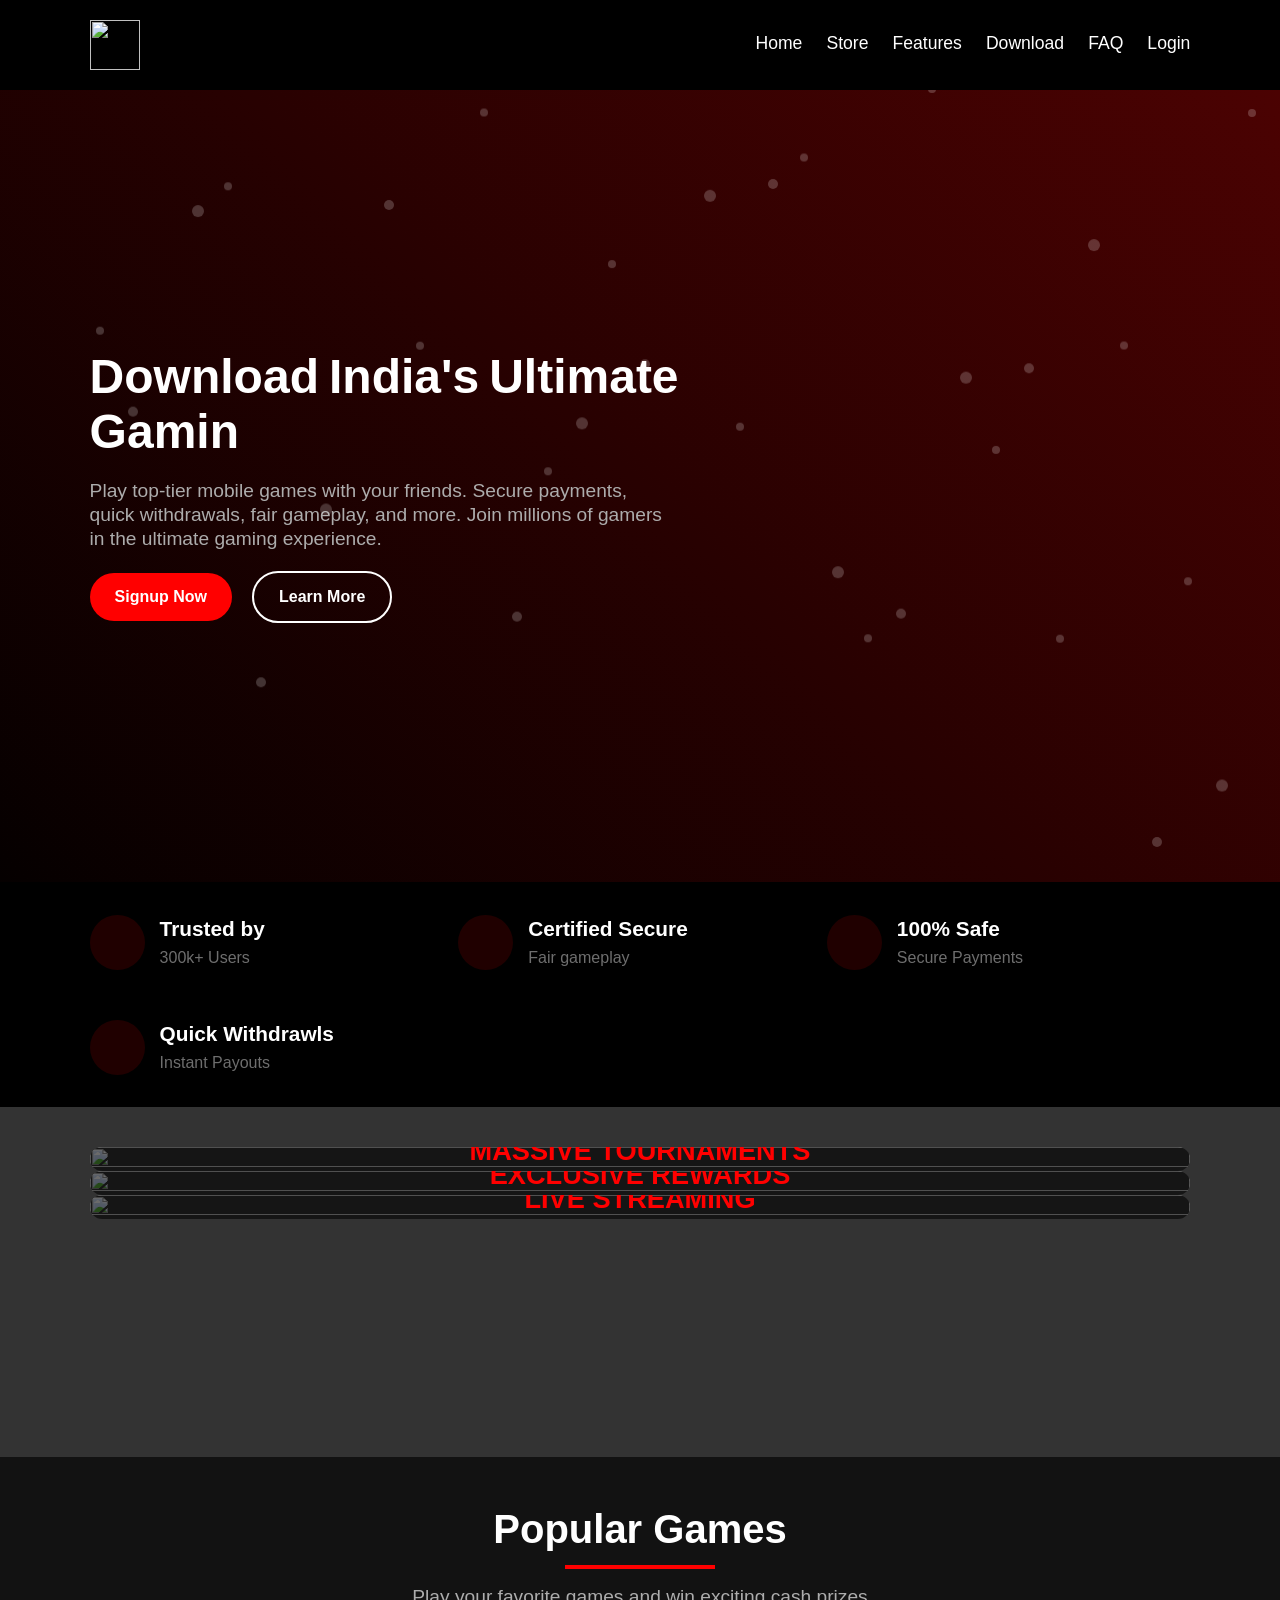
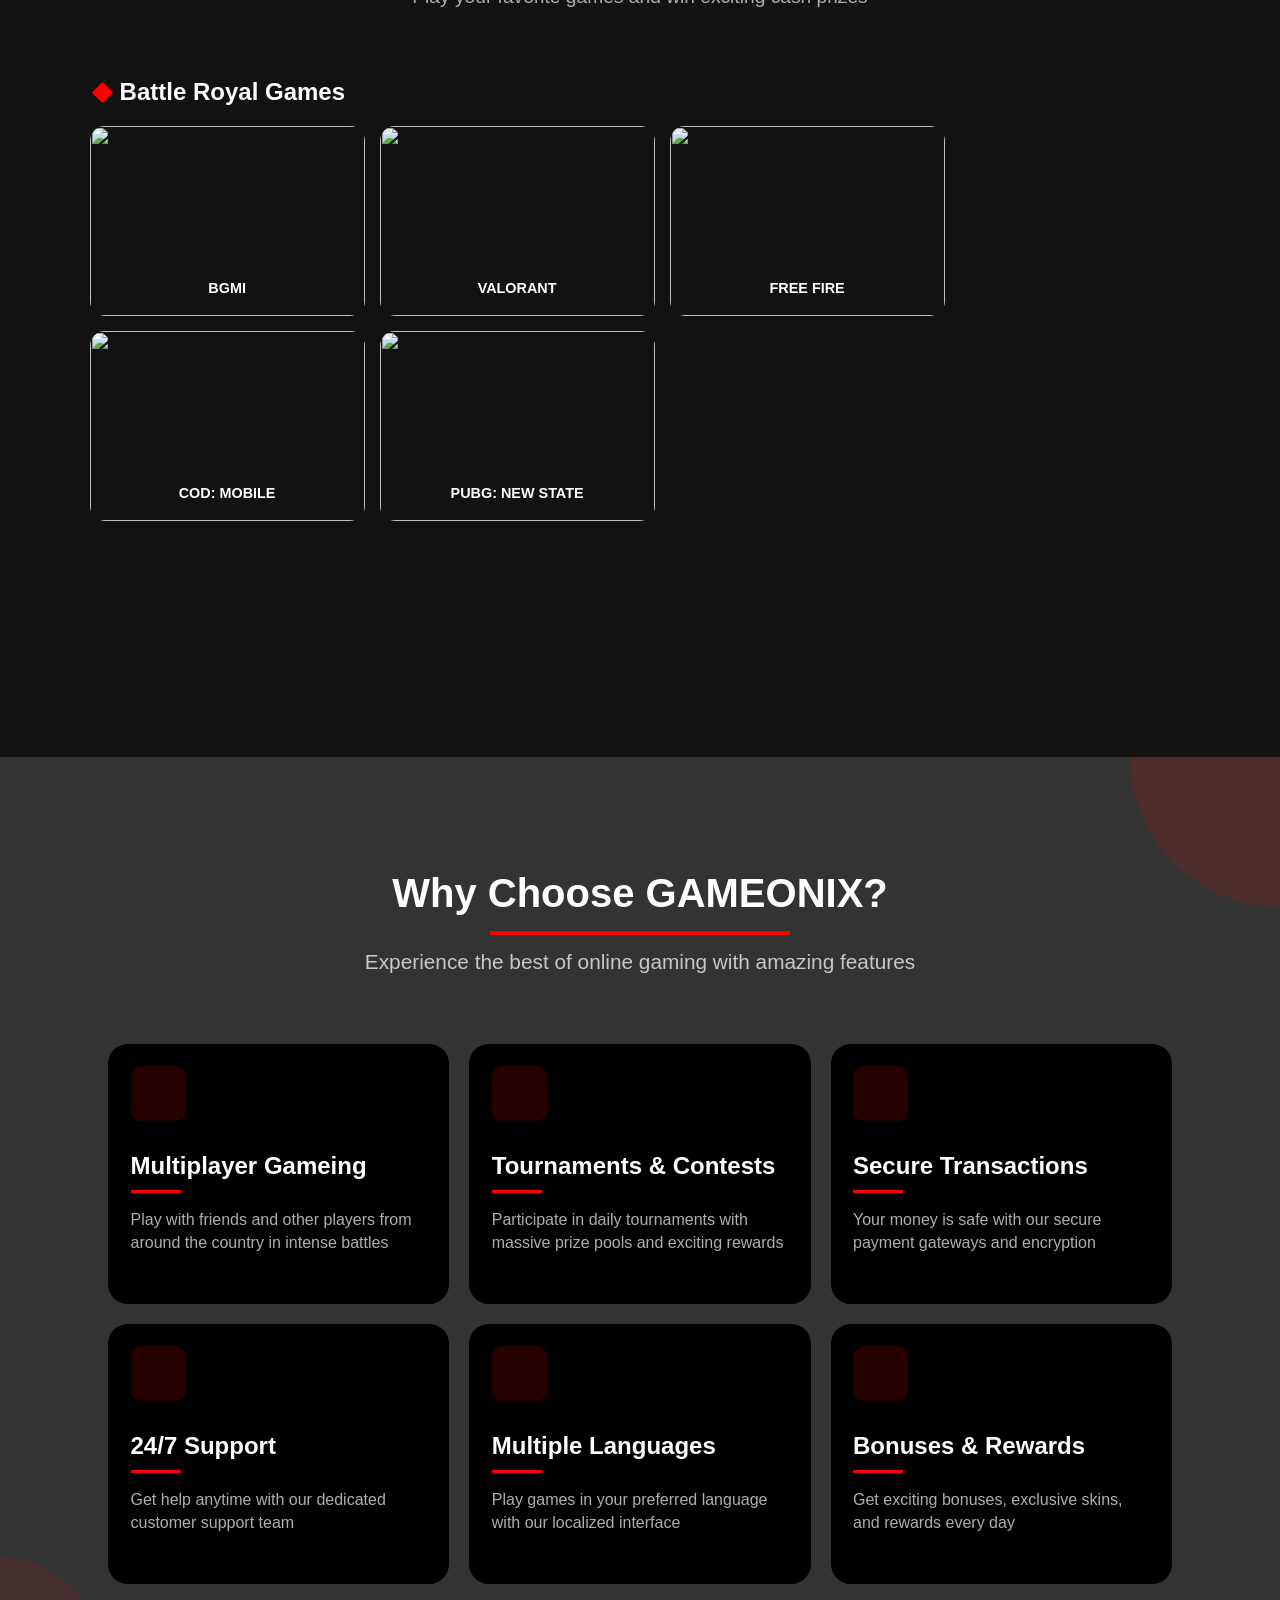
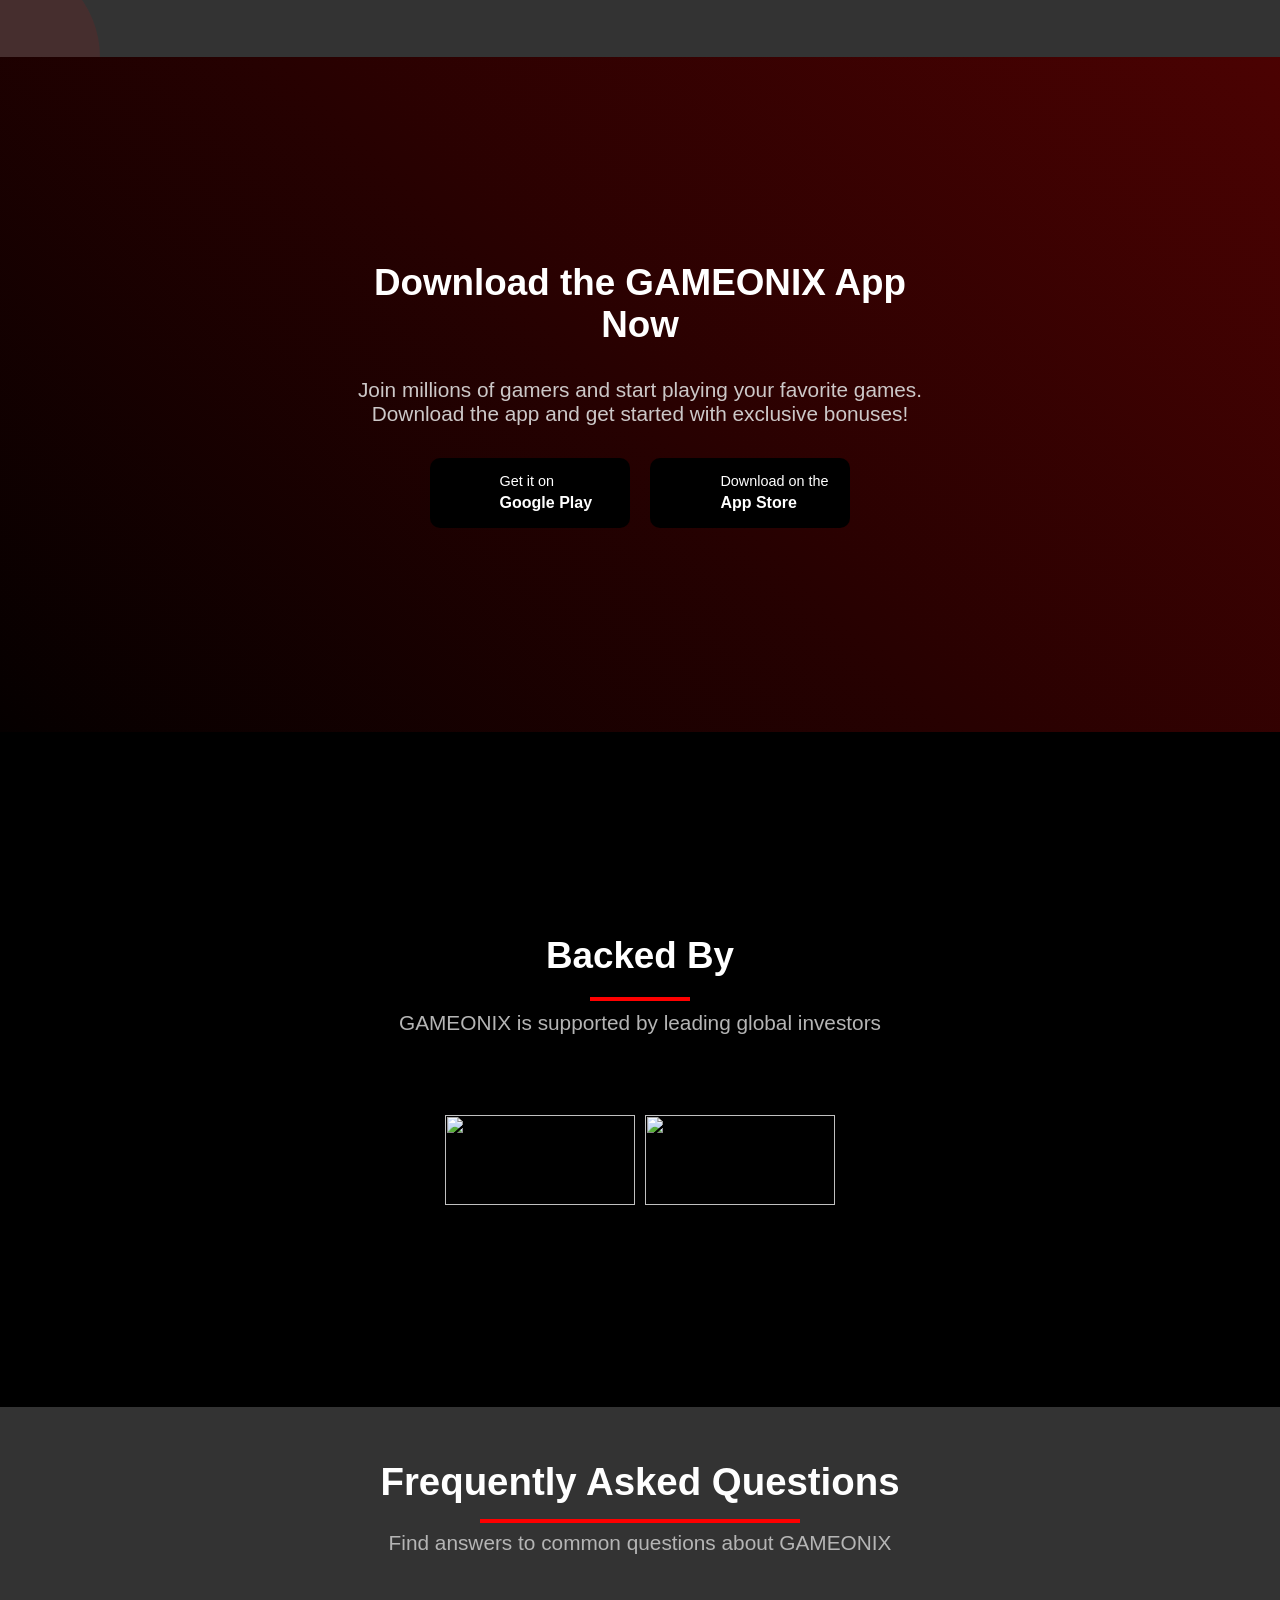
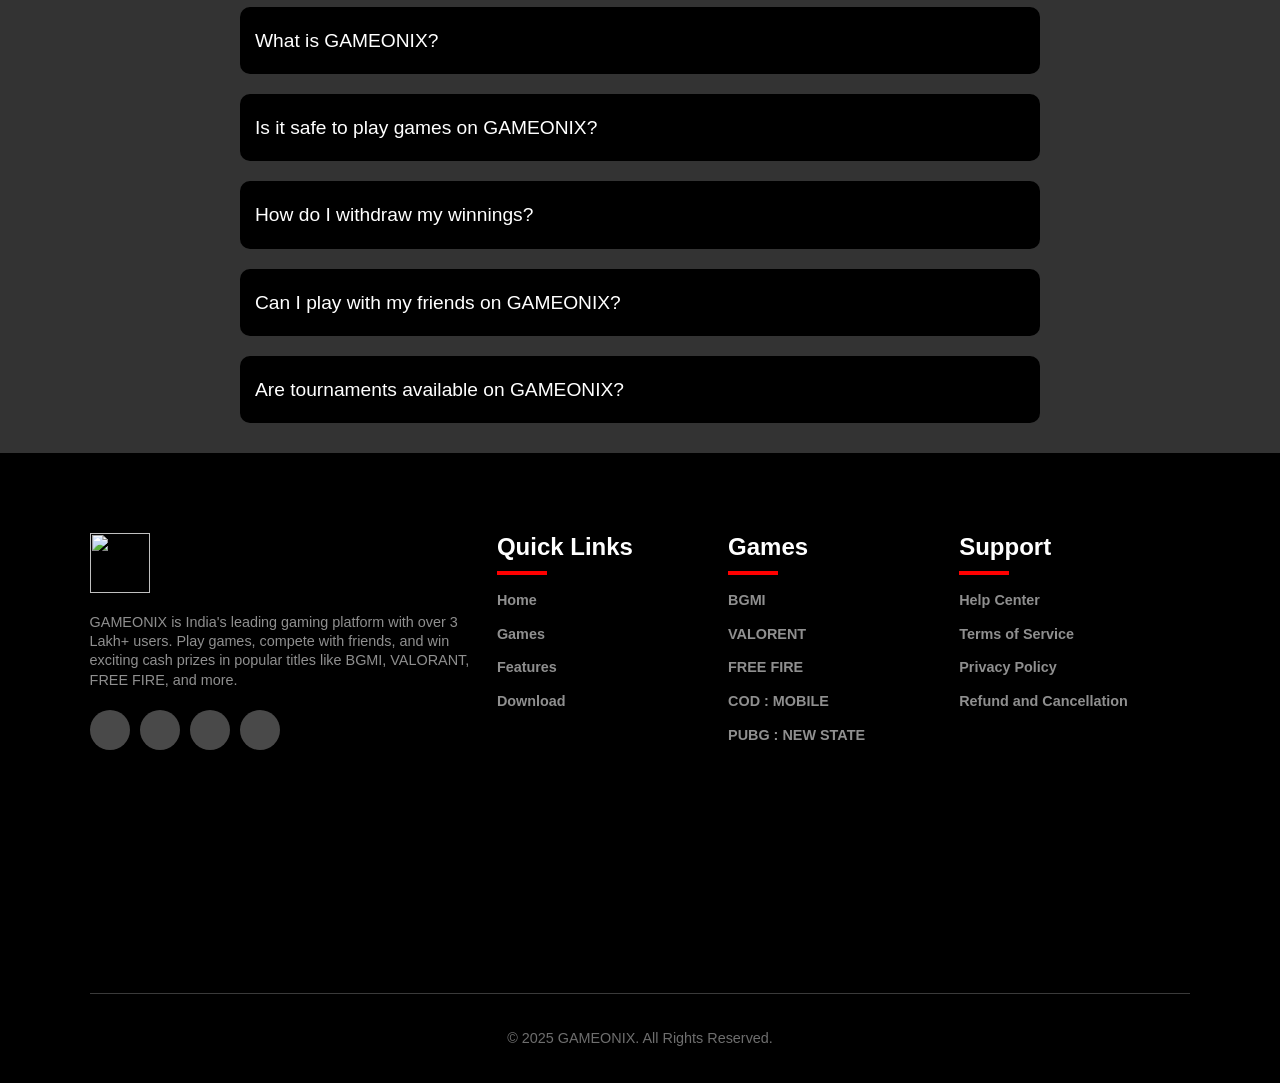
==== index.html @ d4a47dbe "responsive done" ====
<!DOCTYPE html>
<html lang="en">
<head>
    <meta charset="UTF-8">
    <meta name="viewport" content="width=device-width, initial-scale=1.0">
    <link rel="stylesheet" href="https://cdnjs.cloudflare.com/ajax/libs/remixicon/4.6.0/remixicon.css" integrity="sha512-kJlvECunwXftkPwyvHbclArO8wszgBGisiLeuDFwNM8ws+wKIw0sv1os3ClWZOcrEB2eRXULYUsm8OVRGJKwGA==" crossorigin="anonymous" referrerpolicy="no-referrer" />
    <link rel="stylesheet" href="https://cdn.jsdelivr.net/npm/swiper@12/swiper-bundle.min.css" />
    <link rel="stylesheet" href="style.css">
    <title>GAMEONIX</title>
</head>
<body>
    <main>
        <nav>
            <div id="logo">
                <img src="https://gameonix.in/web/gameonix/images/gameonix_favicon.png" alt="">
            </div>
            <div id="links">
                <div class="link_option">
                    <a href="#hero" class="link_name">Home</a>
                    <div class="link_underline"></div>
                </div>
                <div class="link_option">
                    <a href="" class="link_name">Store</a>
                    <div class="link_underline"></div>
                </div>
                <div class="link_option">
                    <a href="#why_choose_gameonix" class="link_name">Features</a>
                    <div class="link_underline"></div>
                </div>
                <div class="link_option">
                    <a href="#download_gameonix" class="link_name">Download</a>
                    <div class="link_underline"></div>
                </div>
                <div class="link_option">
                    <a href="#questions" class="link_name">FAQ</a>
                    <div class="link_underline"></div>
                </div>
                <div class="link_option">
                    <a href="" class="link_name">Login</a>
                    <div class="link_underline"></div>
                </div>
                <div class="nav_menu_icon">
                    <i class="ri-menu-line"></i>
                </div>
            </div>
        </nav>

        <div id="responsive_navbar">
            <a href="#hero">Home</a>
            <a href="">Store</a>
            <a href="#why_choose_gameonix">Feature</a>
            <a href="#download_gameonix">Download</a>
            <a href="#questions">FAQ</a>
            <a href="">Login</a>
        </div>

        <div id="hero">
            <div class="bubble_anmation_box">
                <div class="bubble1" style="left: 10%;"></div>
                <div class="bubble1" style="left: 20%;"></div>
                <div class="bubble1" style="left: 30%;"></div>
                <div class="bubble1" style="left: 40%;"></div>
                <div class="bubble1" style="left: 50%;"></div>
                <div class="bubble1" style="left: 60%;"></div>
                <div class="bubble1" style="left: 70%;"></div>
                <div class="bubble1" style="left: 80%;"></div>
                <div class="bubble1" style="left: 90%;"></div>

                <div class="bubble2" style="left: 5%;"></div>
                <div class="bubble2" style="left: 15%;"></div>
                <div class="bubble2" style="left: 25%;"></div>
                <div class="bubble2" style="left: 35%;"></div>
                <div class="bubble2" style="left: 45%;"></div>
                <div class="bubble2" style="left: 55%;"></div>
                <div class="bubble2" style="left: 65%;"></div>
                <div class="bubble2" style="left: 75%;"></div>
                <div class="bubble2" style="left: 85%;"></div>
                <div class="bubble2" style="left: 95%;"></div>

                <div class="bubble3" style="left: 2.5%;"></div>
                <div class="bubble3" style="left: 7.5%;"></div>
                <div class="bubble3" style="left: 12.5%;"></div>
                <div class="bubble3" style="left: 17.5%;"></div>
                <div class="bubble3" style="left: 22.5%;"></div>
                <div class="bubble3" style="left: 27.5%;"></div>
                <div class="bubble3" style="left: 32.5%;"></div>
                <div class="bubble3" style="left: 37.5%;"></div>
                <div class="bubble3" style="left: 42.5%;"></div>
                <div class="bubble3" style="left: 47.5%;"></div>
                <div class="bubble3" style="left: 52.5%;"></div>
                <div class="bubble3" style="left: 57.5%;"></div>
                <div class="bubble3" style="left: 62.5%;"></div>
                <div class="bubble3" style="left: 67.5%;"></div>
                <div class="bubble3" style="left: 72.5%;"></div>
                <div class="bubble3" style="left: 77.5%;"></div>
                <div class="bubble3" style="left: 82.5%;"></div>
                <div class="bubble3" style="left: 87.5%;"></div>
                <div class="bubble3" style="left: 92.5%;"></div>
                <div class="bubble3" style="left: 97.5%;"></div>
            </div>

            <div class="written_and_buttons">
                <div class="hero_text">
                    <div class="upper">
                        <h1 id="title">Download India's Ultimate Gaming Platform</h1>
                    </div>
                    <div class="lower">
                        <p>    
                            Play top-tier mobile games with your friends. Secure payments, quick withdrawals, fair gameplay, and more.
                            Join millions of gamers in the ultimate gaming experience.
                        </p>
                        <div class="hero_buttons">
                            <button>Signup Now</button>
                            <button>Learn More</button>
                        </div>
                    </div>
                </div>
                <div class="phone_animation">
                    <img src="https://gameonix.in/web/gameonix/images/mockup.png" alt="">
                </div>
            </div>
        </div>

        <div class="before_swipering_part">
            <div class="item_box">
                <div class="left">
                    <i class="ri-team-fill"></i>
                </div>
                <div class="right">
                    <h1>Trusted by</h1>
                    <h2>300k+ Users</h2>
                </div>
            </div>
            <div class="item_box">
                <div class="left">
                    <i class="ri-sun-fill"></i>
                </div>
                <div class="right">
                    <h1>Certified Secure</h1>
                    <h2>Fair gameplay</h2>
                </div>
            </div>
            <div class="item_box">
                <div class="left">
                    <i class="ri-shield-star-fill"></i>
                </div>
                <div class="right">
                    <h1>100% Safe</h1>
                    <h2>Secure Payments</h2>
                </div>
            </div>
            <div class="item_box">
                <div class="left">
                    <i class="ri-flashlight-fill"></i>
                </div>
                <div class="right">
                    <h1>Quick Withdrawls</h1>
                    <h2>Instant Payouts</h2>
                </div>
            </div>
        </div>

        <div class="swiper-container">
            <div class="swiper mySwiper">
                <div class="swiper-wrapper">
                    <div class="swiper-slide" id="slide1">
                        <img src="https://gameonix.in/assets/picture/bg1.jpeg" alt="">
                        <div class="texts">
                            <div class="heading">
                                <h1>MASSIVE TOURNAMENTS</h1>
                                <div class="animated-line"></div>
                            </div>
                            <p>Join our weekly tournaments with prize pools up to ₹1,00,000. Compete against the best players and prove your skills!</p>
                            <a href="#">Join Now</a>
                        </div>
                    </div>
                    <div class="swiper-slide" id="slide2">
                        <img src="https://gameonix.in/assets/picture/bg2.jpeg" alt="">
                        <div class="texts">
                            <div class="heading">
                                <h1>EXCLUSIVE REWARDS</h1>
                                <div class="animated-line"></div>
                            </div>
                            <p>Get exclusive in-game items, skins, and bonuses when you play through our platform. Sign up today for special offers!</p>
                            <a href="#">Get Rewards</a>
                        </div>
                    </div>
                    <div class="swiper-slide" id="slide3">
                        <img src="https://gameonix.in/assets/picture/bg3.jpeg" alt="">
                        <div class="texts">
                            <div class="heading">
                                <h1>LIVE STREAMING</h1>
                                <div class="animated-line"></div>
                            </div>
                            <p>Watch professional gamers live or stream your own gameplay to thousands of viewers. Build your gaming community now!</p>
                            <a href="#">Start Streaming</a>
                        </div>
                    </div>
                </div>
                <div class="swiper-pagination"></div>
            </div>
        </div>

        <div id="popular_games">
            <div class="popular_upper">
                <h1>Popular Games</h1>
                <div class="red_line"></div>
                <p>Play your favorite games and win exciting cash prizes</p>
            </div>
            <div class="popular_lower">
                <h2>Battle Royal Games</h2>
                <div class="games">
                    <div class="game_card">
                        <img class="game_card_img" src="https://gameonix.in/web/gameonix/images/bgmi.jpg" alt="">
                        <h4 class="game_card_title">BGMI</h4>
                        <div class="card_overlay">
                            <h4>Battlegrounds Mobile India</h4>
                            <i class="ri-play-circle-fill"></i>
                        </div>
                    </div>
                    <div class="game_card">
                        <img class="game_card_img" src="https://gameonix.in/web/gameonix/images/valo1.jpg" alt="">
                        <h4 class="game_card_title">VALORANT</h4>
                        <div class="card_overlay">
                            <h4>Tactical 5v5 Shooter</h4>
                            <i class="ri-play-circle-fill"></i>
                        </div>
                    </div>
                    <div class="game_card">
                        <img class="game_card_img" src="https://gameonix.in/web/gameonix/images/freefire.jpg" alt="">
                        <h4 class="game_card_title">FREE FIRE</h4>
                        <div class="card_overlay">
                            <h4>Ultimate Survival Shooter</h4>
                            <i class="ri-play-circle-fill"></i>
                        </div>
                    </div>
                    <div class="game_card">
                        <img class="game_card_img" src="https://gameonix.in/web/gameonix/images/cod1.jpg" alt="">
                        <h4 class="game_card_title">COD: MOBILE</h4>
                        <div class="card_overlay">
                            <h4>Call of Duty Mobile</h4>
                            <i class="ri-play-circle-fill"></i>
                        </div>
                    </div>
                    <div class="game_card">
                        <img class="game_card_img" src="https://gameonix.in/web/gameonix/images/newstarte.jpg" alt="">
                        <h4 class="game_card_title">PUBG: NEW STATE</h4>
                        <div class="card_overlay">
                            <h4>Next-Gen Battle Royale</h4>
                            <i class="ri-play-circle-fill"></i>
                        </div>
                    </div>
                    
                </div>
            </div>
        </div>

        <div id="why_choose_gameonix">
            <div id="whyChooseBall1"></div>
            <div id="whyChooseBall2"></div>
            <div class="why_choose_gameonix_upper">
                <h1>Why Choose GAMEONIX?</h1>
                <div class="red_line"></div>
                <p>Experience the best of online gaming with amazing features</p>
            </div>
            <div class="why_choose_gameonix_lower">

                <div class="why_choose_card">
                    <div class="logo_div"><i class="ri-group-3-fill"></i></div>
                    <div>
                        <h2>Multiplayer Gameing</h2>
                        <div class="whychoose_redline"></div>
                    </div>
                    <p>Play with friends and other players from around the country in intense battles</p>
                </div>
                
                <div class="why_choose_card">
                    <div class="logo_div"><i class="ri-trophy-fill"></i></div>
                    <div>
                        <h2>Tournaments & Contests</h2>
                        <div class="whychoose_redline"></div>
                    </div>
                    <p>Participate in daily tournaments with massive prize pools and exciting rewards</p>
                </div>

                <div class="why_choose_card">
                    <div class="logo_div"><i class="ri-lock-fill"></i></div>
                    <div>
                        <h2>Secure Transactions</h2>
                        <div class="whychoose_redline"></div>
                    </div>
                    <p>Your money is safe with our secure payment gateways and encryption</p>
                </div>

                <div class="why_choose_card">
                    <div class="logo_div"><i class="ri-customer-service-line"></i></i></div>
                    <div>
                        <h2>24/7 Support</h2>
                        <div class="whychoose_redline"></div>
                    </div>
                    <p>Get help anytime with our dedicated customer support team</p>
                </div>

                <div class="why_choose_card">
                    <div class="logo_div"><i class="ri-earth-line"></i></div>
                    <div>
                        <h2>Multiple Languages</h2>
                        <div class="whychoose_redline"></div>
                    </div>
                    <p>Play games in your preferred language with our localized interface</p>
                </div>

                <div class="why_choose_card">
                    <div class="logo_div"><i class="ri-gift-line"></i></div>
                    <div>
                        <h2>Bonuses & Rewards</h2>
                        <div class="whychoose_redline"></div>
                    </div>
                    <p>Get exciting bonuses, exclusive skins, and rewards every day</p>
                </div>

            </div>
        </div>

        <div id="download_gameonix">
            <h1>Download the GAMEONIX App Now</h1>
            <p class="download_gameonix_para">Join millions of gamers and start playing your favorite games. <br> Download the app and get started with exclusive bonuses!</p>
            <div class="lighted_button">
                <div class="playstore stores">
                    <div class="playstore_logo"><i class="ri-google-play-fill"></i></div>
                    <div class="content">
                        <p id="con1">Get it on</p>
                        <h4>Google Play</h4>
                    </div>
                </div>
                <div class="appstore stores">
                    <div class="appstore_logo"><i class="ri-apple-fill"></i></div>
                    <div class="content">
                        <p id="con2">Download on the</p>
                        <h4>App Store</h4>
                    </div>
                </div>
            </div>
        </div>

        <div id="backed_by">
            <h1>Backed By</h1>
            <div class="red_line"></div>
            <p>GAMEONIX is supported by leading global investors</p>
            <div class="add_box">
                <div class="addboxes">
                    <img src="https://gametosa.com/img/msforstartupw.png" alt="">
                </div>
                <div class="addboxes">
                    <img src="https://gametosa.com/img/gcforstartup.png" alt="">
                </div>
            </div>
        </div>

        <div id="questions">
            <div class="question_heading">
                <h1>Frequently Asked Questions</h1>
                <div class="red_line"></div>
                <p>Find answers to common questions about GAMEONIX</p>
            </div>
            <div class="many_questions">

                <div class="question_box">
                    <div class="ques">
                        <p id="actu_question">What is GAMEONIX?</p>
                        <i class="ri-arrow-up-s-line"></i>
                    </div>
                    <div class="ans">
                        <p>GAMEONIX is India's premier gaming platform offering popular games like BGMI, VALORANT, FREE FIRE, COD: MOBILE, and PUBG: NEW STATES. Users can play with friends or other players from around the country in multiple formats and languages.</p>
                    </div>
                </div>

                <div class="question_box">
                    <div class="ques">
                        <p id="actu_question">Is it safe to play games on GAMEONIX?</p>
                        <i class="ri-arrow-up-s-line"></i>
                    </div>
                    <div class="ans">
                        <p>Yes, GAMEONIX provides a secure gaming environment. It is certified for fair gameplay for all users. All payment transactions are secured with top-level encryption, and personal information is protected as per privacy policies.</p>
                    </div>
                </div>

                <div class="question_box">
                    <div class="ques">
                        <p id="actu_question">How do I withdraw my winnings?</p>
                        <i class="ri-arrow-up-s-line"></i>
                    </div>
                    <div class="ans">
                        <p>You can withdraw your winnings from the Wallet section in the app. GAMEONIX offers multiple withdrawal options including UPI, bank transfer, and mobile wallets. Withdrawals are processed quickly, and the money is transferred to your account within 24 hours.</p>
                    </div>
                </div>

                <div class="question_box">
                    <div class="ques">
                        <p id="actu_question">Can I play with my friends on GAMEONIX?</p>
                        <i class="ri-arrow-up-s-line"></i>
                    </div>
                    <div class="ans">
                        <p>Yes, GAMEONIX allows you to play with your friends. You can create private rooms in most games and invite your friends to join using the room code. This way, you can enjoy playing exclusive matches with your friends and family.</p>
                    </div>
                </div>

                <div class="question_box">
                    <div class="ques">
                        <p id="actu_question">Are tournaments available on GAMEONIX?</p>
                        <i class="ri-arrow-up-s-line"></i>
                    </div>
                    <div class="ans">
                        <p>Yes, GAMEONIX hosts regular tournaments with exciting prize pools. You can participate in daily, weekly, and monthly tournaments for all the popular games like BGMI, VALORANT, FREE FIRE, COD: MOBILE, and PUBG: NEW STATES.</p>
                    </div>
                </div>

            </div>
        </div>

        <div id="footer">
            <div class="footer_upper">
                <div class="footer_upper_left">
                    <div class="gameonix_logo"><img src="https://gameonix.in/web/gameonix/images/gameonix_favicon.png" alt=""></div>
                    <p>GAMEONIX is India's leading gaming platform with over 3 Lakh+ users. Play games, compete with friends, and win exciting cash prizes in popular titles like BGMI, VALORANT, FREE FIRE, and more.</p>
                    <div class="social_links">
                        <div class="social_link"><i class="ri-facebook-fill"></i></div>
                        <div class="social_link"><i class="ri-twitter-fill"></i></div>
                        <div class="social_link"><i class="ri-instagram-line"></i></div>
                        <div class="social_link"><i class="ri-youtube-fill"></i></div>
                    </div>
                </div>
                    <div class="footer_quicklinks footer_upper_right_links">
                        <h2>Quick Links</h2>
                        <div class="red_line"></div>
                        <a href="#hero">Home</a>
                        <a href="#popular_games">Games</a>
                        <a href="#why_choose_gameonix">Features</a>
                        <a href="#download_gameonix">Download</a>
                    </div>
                    <div class="footer_games footer_upper_right_links">
                        <h2>Games</h2>
                        <div class="red_line"></div>
                        <a href="">BGMI</a>
                        <a href="">VALORENT</a>
                        <a href="">FREE FIRE</a>
                        <a href="">COD : MOBILE</a>
                        <a href="">PUBG : NEW STATE</a>
                    </div>
                    <div class="footer_support footer_upper_right_links">
                        <h2>Support</h2>
                        <div class="red_line"></div>
                        <a href="">Help Center</a>
                        <a href="">Terms of Service</a>
                        <a href="">Privacy Policy</a>
                        <a href="">Refund and Cancellation</a>
                    </div>
            </div>
            <div class="footer_lower">
                <p>© 2025 GAMEONIX. All Rights Reserved.</p>
            </div>
        </div>

    </main>

    <script src="https://cdnjs.cloudflare.com/ajax/libs/gsap/3.13.0/gsap.min.js" integrity="sha512-NcZdtrT77bJr4STcmsGAESr06BYGE8woZdSdEgqnpyqac7sugNO+Tr4bGwGF3MsnEkGKhU2KL2xh6Ec+BqsaHA==" crossorigin="anonymous" referrerpolicy="no-referrer"></script>
    <script src="https://cdnjs.cloudflare.com/ajax/libs/gsap/3.13.0/ScrollTrigger.min.js" integrity="sha512-P2IDYZfqSwjcSjX0BKeNhwRUH8zRPGlgcWl5n6gBLzdi4Y5/0O4zaXrtO4K9TZK6Hn1BenYpKowuCavNandERg==" crossorigin="anonymous" referrerpolicy="no-referrer"></script>
    <script src="https://cdn.jsdelivr.net/npm/swiper@12/swiper-bundle.min.js"></script>
    <script src="script.js"></script>
</body>
</html>
---- style.css ----
*{
    margin: 0;
    padding: 0;
    box-sizing: border-box;
}
html, body, main{
    min-height: 100%;
    width: 100%;
    font-family: 'Poppins', sans-serif;
    scroll-behavior: smooth;
    /* background-color: #000; */
}

/* -----------------------------nav section------------------------------- */

nav{
    height: 10vh;
    width: 100%;
    background-color: #000;
    display: flex;
    justify-content: space-between;
    align-items: center;
    padding: 0 7vw;
    position: sticky;
    top: 0;
    left: 0;
    z-index: 100;
}

nav #logo{
    height: 50px;
    width: 50px;
    background-color: #000;
    display: flex;
    justify-content: center;
    align-items: center;
}
 #logo img{
    height: 100%;
    width: 100%;
    object-fit: cover;
 }

 nav #links{
    display: flex;
    justify-content: center;
    align-items: center;
    gap: 1.5rem;
 }

  .link_option{
    /* background-color: tomato; */
    display: flex;
    flex-direction: column;
    justify-content: center;
    align-items: center;
    cursor: pointer;
  }
  .link_option .link_underline{
    height: 3px;
    width: 0%;
    background-color: #ff0000;
    transition: all 0.3s ease-in-out;
  }

 .link_name{
    font-size: 1.1rem;
    color: #fff;
    font-weight: 500;
    text-decoration: none;
    transition: all 0.3s ease-in-out;
 }

 .link_option:hover .link_underline{
    width: 100%;
 }
 .link_option:hover .link_name{
    color: #ff0000;
 }

 .nav_menu_icon{
    width: 40px;
    height: 40px;
    /* background-color: red; */
    /* display: flex; */
    justify-content: center;
    align-items: center;
    display: none;
 }
 .nav_menu_icon i{
    color: #fff;
    font-size: 1.7rem;
    cursor: pointer;
 }
 #responsive_navbar{
    width: 250px;
    height: 100vh;
    background-color: #000;
    position: fixed;
    right: 0;
    z-index: 100;
    display: flex;
    flex-direction: column;
    padding: 1.8rem;
    gap: 1.5rem;
    transform: translateX(110%);
    transition: all ease 0.3s;
 }

 #responsive_navbar a{
    text-decoration: none;
    color: #fff;
    font-size: 1.1rem;
 }

 @media (max-width: 1070px){
    nav{
        padding: 0 2vw;
    }
 }
 @media (max-width: 767px){
    .link_option{
        display: none;
    }
    .nav_menu_icon{
        display: flex;
    }
 }

/* -----------------------------hero section------------------------------- */

#hero{
    width: 100%;
    min-height: 88vh;
    height: auto;
    background-image: linear-gradient(45deg, #050000, #4B0202);
    position: relative;
    overflow: hidden;
    scroll-margin-top: 12vh;
}

.bubble_anmation_box{
    position: absolute;
    top: 0;
    left: 0;
    width: 100%;
    height: 100%;
    background-color: transparent;
    z-index: 20;
    /* border: 2px solid yellow; */
}
.bubble1{
    position: absolute;
    height: 10px;
    width: 10px;
    background-color: #ffffff;
    border-radius: 50%;
    opacity: 0.2;
}
.bubble2{
    position: absolute;
    height: 12px;
    width: 12px;
    background-color: #ffffff;
    border-radius: 50%;
    opacity: 0.2;
}
.bubble3{
    position: absolute;
    height: 8px;
    width: 8px;
    background-color: #ffffff;
    border-radius: 50%;
    opacity: 0.2;
}

.written_and_buttons{
    position: absolute;
    top: 0;
    left: 0;
    width: 100%;
    height: 100%;
    z-index: 10;
    display: flex;
    justify-content: flex-start;
    align-items: center;
    /* border: 2px solid green; */
}

.phone_animation{
    width: 40%;
    height: 100%;
    background-color: transparent;
    /* border: 2px solid yellow; */
    display: flex;
    justify-content: center;
    align-items: center;
}
.phone_animation img{
    height: 500px;
    /* background-color: yellow; */
    border-radius: 20px;
    animation:  phone 2s ease-in-out 0s infinite alternate forwards;
}

@keyframes phone {
    0%{
        transform: translateY(0px);
    }
    100%{
        transform: translateY(-20px);
    }
}

.hero_text{
    height: 100%;
    width: 60%;
    /* border: 2px solid yellow; */
    display: flex;
    flex-direction: column;
    justify-content: center;
    align-items: flex-start;
    padding-left: 7vw;
}
.hero_text .upper{
    width: 95%;
    /* border: 2px solid white; */
    margin-bottom: 20px;
    color: #fff;
    font-size: 1.5rem;
}
.hero_text .lower{
    /* height: 20%; */
    width: 85%;
}
.lower p{
    /* padding: 15px; */
    font-size: 1.2rem;
    line-height: 1.5rem;
    font-weight: 500;
    color: #adacac;
}

.hero_buttons{
    display: flex;
    justify-content: flex-start;
    align-items: center;
    gap: 20px;
    margin-top: 20px;
}

.hero_buttons button:nth-child(1){
    padding: 15px 25px;
    font-size: 1rem;
    font-weight: 600;
    color: #fff;
    background-color: #ff0000;
    border: none;
    border-radius: 2rem;
    cursor: pointer;
}
.hero_buttons button:nth-child(2){
    padding: 15px 25px;
    font-size: 1rem;
    font-weight: 600;
    color: #fff;
    background-color: transparent;
    border: none;
    border-radius: 2rem;
    border: 2px solid #fff;
    cursor: pointer;
}

@media (max-width : 1070px){
    .hero_text{
        padding-left: 2vw;
        width: 70%;
    }
    .phone_animation{
        width: 30%;
    }
}
@media (max-width : 922px){
    #hero{
        height: auto;
        min-height: 150vh;
    }
    .written_and_buttons{
        flex-direction: column;
    }
    .hero_text{
        padding: 0 7vw;
        width: 100%;
        height: 80%;
        /* border: 2px solid red; */
    }
    .phone_animation{
        width: 30%;
    }
}
@media (max-width : 767px){
    .hero_text{
        height: auto;
        padding: 9vw 5vw;
        /* padding-top: 7vw; */
        /* border: 2px solid red; */
        justify-content: flex-start;
        align-items: center;
        text-align: center;
    }
    .hero_text .upper{
        font-size: 1.1rem;
    }
    .hero_text .lower p{
        font-size: 1rem;
    }
    .hero_buttons{
        justify-content: center;
    }
    .phone_animation{
        height: 50%;
    }
}
@media (max-width : 398px){
    .hero_buttons button:nth-child(1){
        padding: 13px 23px;
        font-size: 0.8rem;
    }
.hero_buttons button:nth-child(2){
        padding: 13px 23px;
        font-size: 0.8rem;
    }
}
@media (max-width : 323px){
    #hero{
        min-height: 170vh;
    }
}

/* ----------------------------------------before_swipering_part----------------------------------- */

.before_swipering_part{
    width: 100%;
    height: auto;
    min-height: 150px;
    background-color: #000000;
    display: flex;
    justify-content: flex-start;
    align-items: center;
    gap: 5px;
    padding: 10px 7vw;
    flex-wrap: wrap;
}

.before_swipering_part > .item_box{
    height: 100px;
    width: 280px;
    flex-grow: 1;
    /* background-color: aquamarine; */
    display: flex;
    justify-content: space-between;
    align-items: center;
    flex-shrink: 0;
    /* gap: 5px; */
}

.before_swipering_part > .item_box > .left{
    height: 55px;
    width: 55px;
    background-color: #200000;
    border-radius: 50%;
    display: flex;
    justify-content: center;
    align-items: center;
    transition: all 0.3s ease-in-out;
    animation: none 1s ease-in-out 0s infinite alternate forwards;

}

.before_swipering_part > .item_box > .left > i{
    font-size: 1.6rem;
    color: #dd0000;
    transition: all 0.3s ease-in-out;
}

.before_swipering_part > .item_box > .right{
    height: 100%;
    width: calc(100% - 60px);
    /* background-color: lightcoral; */
    display: flex;
    flex-direction: column;
    justify-content: center;
    align-items: flex-start;
    gap: 8px;
    padding: 0 10px;
}

.before_swipering_part > .item_box > .right > h1{
    font-size: 1.3rem;
    color: #fff;
}

.before_swipering_part > .item_box > .right > h2{
    font-size: 1rem;
    color: #6e6e6e;
    font-weight: 500;
}

.item_box:hover .left{
    background-color: #ff0000;
    animation-name: item;
}
.item_box:hover .left>i{
    color: #ffffff;
}

@keyframes item {
    0%{
        transform: translateY(0px);
    }
    100%{
        transform: translateY(-10px);
    }
}

@media (max-width: 1070px){
    .before_swipering_part{
        padding: 10px 2vw;
    }
}
@media (max-width: 590px){
    .before_swipering_part{
        flex-direction: column;
    }
}

/* -----------------------------------swiper--------------------------------------------------- */

.swiper-container{
    width: 100%;
    height: 350px;
    display: flex;
    justify-content: center;
    align-items: center;
    padding: 40px 7vw;
    background-color: #333333;
}

.swiper {
      width: 100%;
      height: 100%;
      position: relative;
      /* background-color: tomato; */
    }

    .swiper-slide{
      height: 88%;
      border-radius: 15px;
      overflow: hidden;
      position: relative;
    }

    .swiper-slide img{
        height: 100%;
        width: 100%;
        object-fit: cover;
    }

    .swiper-slide .texts{
        height: 100%;
        width: 100%;
        position: absolute;
        top: 0;
        left: 0;
        background-color: #00000094;
        display: flex;
        flex-direction: column;
        justify-content: center;
        align-items: center;
        gap: 25px;
        padding: 5rem 0;
    }

    .swiper-slide .texts .heading{
        display: flex;
        flex-direction: column;
        justify-content: center;
        align-items: flex-start;
        gap: 7px;
    }

    .swiper-slide .texts .heading h1{
        color: #ff0000;
        font-size: 1.7rem;
        text-align: center;
    }
    .swiper-slide .texts .heading .animated-line{
        width: 0%;
        height: 3px;
        background-color: #ff0000;
        transition: all 0.5s ease-in-out;
    }
    .swiper-slide .texts p{
        color: #fff;
        font-size: 1.1rem;
        text-align: center;
        /* border: 1px solid green; */
        width: 600px;
    }

    .swiper-slide .texts a{
        text-decoration: none;
        background-color: #ff0000;
        color: #fff;
        padding: 15px 27px;
        border-radius: 50px;
        font-weight: 600;
        font-size: 1.1rem;
        cursor: pointer;
        animation: none 0.8s ease-out 0s infinite alternate forwards;
    }
    @keyframes slide_button {
        0%{
            scale: 1;
            box-shadow: none;
        }
        100%{
            scale: 1.05;
            box-shadow: 0px 0px 25px #ff0000;
        }
    }
    .swiper-slide .texts a:hover{
        animation-name: slide_button;
    }

    .swiper-pagination{
        /* background-color: #fff; */
        padding : 10px 0;
        transform: translateY(20px);
    }
    .swiper-pagination-bullet{
        background-color: #acacac;
        padding: 6px;
    }
    .swiper-pagination-bullet-active{
        background-color: #ff0000;
        border: 1px solid #ff0000;
    }

    @media (max-width : 1070px){
        .swiper-container{
            padding: 40px 4vw;
        }
    }
    @media (max-width : 655px){
        .swiper-slide .texts p{
            width: auto;
        }
        .swiper-slide .texts{
            padding: 5rem 2rem;
        }
    }
    @media (max-width : 500px){
        .swiper-container{
            height: 500px;
        }
    }

/* -----------------------------------popular games section------------------------------------- */
#popular_games{
    width: 100%;
    height: auto;
    min-height: 100vh;
    background-color: #121212;
    /* border: 2px solid red; */
    padding: 0px 7vw;
    overflow-x: hidden;
    scroll-margin-top: 12vh;
}

#popular_games .popular_upper{
    width: 100%;
    height: auto;
    /* border: 2px solid red; */
    display: flex;
    flex-direction: column;
    justify-content: center;
    align-items: center;
    gap: 15px;
    padding: 50px 20px;
}

#popular_games .popular_upper h1{
    font-size: 2.5rem;
    color: #fff;
    /* margin: 20px 0; */
}
#popular_games .popular_upper .red_line{
    height: 4px;
    width: 150px;
    background-color: #ff0000;
    transform: translateY(-2px);
    /* margin: 10px 0 30px 0; */
}
#popular_games .popular_upper p{
    font-size: 1.2rem;
    color: #adadad;
    text-align: center;
    /* margin: 15px 0 30px 0; */
}

#popular_games .popular_lower{
    width: 100%;
    height: auto;
    min-height: 500px;
    /* border: 2px solid red; */
    /* display: flex;
    flex-direction: column;
    justify-content: center;
    align-items: flex-start;
    gap: 20px;
    flex-wrap: wrap; */
}

#popular_games .popular_lower h2{
    font-size: 1.5rem;
    color: #fff;
    margin: 20px 0;
}
#popular_games .popular_lower h2::before{
    content: '';
    height: 15px;
    width: 15px;
    background-color: #ff0000;
    display: inline-block;
    transform: rotate(45deg);
    margin: 5px 10px 0 5px;
}
#popular_games .popular_lower .games{
    width: 100%;
    /* height: auto; */
    /* min-height: 400px; */
    /* border: 2px solid yellow; */
    margin-bottom: 40px;
    display: flex;
    justify-content: flex-start;
    align-items: center;
    gap: 15px;
    flex-wrap: wrap;
}

.games .game_card{
    width: 275px;
    height: 190px;
    /* border: 1px solid aqua; */
    position: relative;
    overflow: hidden;
    border-radius: 15px;
    transition: all 0.5s ease-in-out;
    animation: none 0.5s ease-in-out 0s infinite alternate forwards;
}

@keyframes gameCard {
    0%{
        scale: 1;
    }
    100%{
        scale: 1.03;
    }
}

.game_card_img{
    height: 100%;
    width: 100%;
    object-fit: cover;
    transition: all 0.5s ease-in-out;
}

.game_card_title{
    position: absolute;
    bottom: 20px;
    left: 50%;
    transform: translateX(-50%);
    color: #fff;
    font-size: 0.9rem;
    transition: all 0.5s ease-in-out;
}

.game_card:hover{
    animation-name: gameCard;
    cursor: pointer;
    box-shadow: 0px 8px 55px #ff000062;

}
.games .game_card:hover .game_card_img{
    scale: 1.1;
}
.games .game_card:hover .game_card_title{
    opacity: 0;
}

.card_overlay{
    position: absolute;
    top: 0;
    left: 0;
    height: 100%;
    width: 100%;
    background-color: #da0000cb;
    display: flex;
    flex-direction: column;
    justify-content: center;
    align-items: center;
    gap: 10px;
    opacity: 1;
    /* transition: all 0.5s ease-in-out; */
    transform: translateY(100%);
    z-index: 5;
}

.card_overlay h4{
    color: #fff;
    font-size: 1.1rem;
    text-align: center;
}

.card_overlay i{
    color: #fff;
    font-size: 2.2rem;  
    scale: 0;
}

@media(max-width : 1070px){
    #popular_games{
        padding: 0 2vw
    }
    #popular_games .popular_lower .games{
        padding: 0 2vw;
    }
    .games .game_card{
        width: 32%;
    }
}
@media(max-width : 840px){
    .games .game_card{
        width: 48%;
    }
}
@media(max-width : 767px){
    #popular_games .popular_upper h1{
        font-size: 2.2rem;
    }
    #popular_games .popular_upper .red_line{
        transform: translateY(0px);
    }
}
@media(max-width : 577px){
    #popular_games .popular_upper h1{
        font-size: 1.9rem;
    }
    #popular_games .popular_upper .red_line{
        transform: translateY(0px);
    }
    .games .game_card{
        width: 100%;
        height: 210px;
    }
}

/* --------------------------------------------------why choose gameonix---------------------------------------------------- */

#why_choose_gameonix{
    width: 100%;
    min-height: 100vh;
    background-color: #333333;
    padding: 5vw 7vw;
    position: relative;
    overflow: hidden;
    scroll-margin-top: 12vh;
}

#whyChooseBall1{
    height: 300px;
    width: 300px;
    position: absolute;
    right: -150px;
    top: -150px;
    background-color: rgba(255, 0, 0, 0.137);
    border-radius: 50%;
}
#whyChooseBall2{
    height: 200px;
    width: 200px;
    position: absolute;
    left: -100px;
    bottom: -100px;
    background-color: rgba(255, 0, 0, 0.096);
    border-radius: 50%;
}

#why_choose_gameonix .why_choose_gameonix_upper{
    /* border: 2px solid red; */
    display: flex;
    justify-content: center;
    align-items: center;
    flex-direction: column;
    text-align: center;
    gap: 15px;
    padding: 50px 2vw;
    margin-bottom: 20px;
}

#why_choose_gameonix .why_choose_gameonix_upper h1{
    color: #fff;
    font-size: 2.5rem;
}

#why_choose_gameonix .why_choose_gameonix_upper .red_line{
    width: 300px;
    height: 4px;
    background-color: red;
}

#why_choose_gameonix .why_choose_gameonix_upper p{
    color: #C7C7C7;
    font-size: 1.3rem;
}

#why_choose_gameonix .why_choose_gameonix_lower{
    display: flex;
    justify-content: center;
    align-items: center;
    flex-wrap: wrap;
    gap: 20px;
    /* border: 2px solid red; */
}

#why_choose_gameonix .why_choose_gameonix_lower .why_choose_card{
    background-color: #000;
    width: 31%;
    height: auto;
    min-height: 260px;
    border-radius: 20px;
    padding: 1.4rem;
    display: flex;
    flex-direction: column;
    justify-content: flex-start;
    align-items: flex-start;
    gap: 15px;
    transition: all ease 0.5s;
    /* border: 2px solid red; */
}

#why_choose_gameonix .why_choose_gameonix_lower .why_choose_card .logo_div{
    background-color: #270000;
    height: 55px;
    width: 55px;
    display: flex;
    justify-content: center;
    align-items: center;
    border-radius: 10px;
    margin-bottom: 1rem;
    transition: all ease 0.5s;
}
#why_choose_gameonix .why_choose_gameonix_lower .why_choose_card .logo_div i{
    font-size: 1.8rem;
    color: red;
    transition: all ease 0.5s;
}
#why_choose_gameonix .why_choose_gameonix_lower .why_choose_card h2{
    color: #fff;
}
#why_choose_gameonix .why_choose_gameonix_lower .why_choose_card .whychoose_redline{
    margin-top: 10px;
    width: 50px;
    height: 3px;
    background-color: red;
    transition: all ease-out 0.4s;

}
#why_choose_gameonix .why_choose_gameonix_lower .why_choose_card p{
    color: #AEAEAE;
    line-height: 23px;
    font-size: 1rem;
}

.why_choose_card:hover{
    box-shadow: 0 10px 20px rgba(255, 0, 0, 0.473);
    cursor: pointer;
    transform: translateY(-5px);
} 

@media (max-width : 1070px){
    #why_choose_gameonix{
        padding: 5vw 4vw;
    }
}

@media (max-width : 1000px){
    #why_choose_gameonix .why_choose_gameonix_lower .why_choose_card{
        width: 48%;
        height: auto;
        min-height: 235px;
        padding: 1.3rem;
    }
}

@media (max-width : 767px){
    #why_choose_gameonix .why_choose_gameonix_upper h1{
        font-size: 2.2rem;
    }

    #why_choose_gameonix .why_choose_gameonix_upper .red_line{
        width: 200px;
    }

    #why_choose_gameonix .why_choose_gameonix_lower .why_choose_card{
        width: 100%;
        height: auto;
        min-height: 200px;
        padding: 1rem;
    }
}

@media (max-width : 577px){
    #why_choose_gameonix .why_choose_gameonix_upper h1{
        font-size: 2rem;
    }

    #why_choose_gameonix .why_choose_gameonix_upper .red_line{
        width: 150px;
    }
    #why_choose_gameonix .why_choose_gameonix_upper p{
        font-size: 1.1rem;
    }
}

/* --------------------------------------------------download_gameonix------------------------------------------------- */

#download_gameonix{
    width: 100%;
    height: auto;
    min-height: 75vh;
    background-image: linear-gradient(45deg, #050000, #4B0202);
    display: flex;
    flex-direction: column;
    justify-content: center;
    align-items: center;
    gap: 2rem;
    overflow: hidden;
    padding: 3rem 4vw;
    scroll-margin-top: 12vh;
}

#download_gameonix h1{
    color: #fff;
    font-size: 2.3rem;
    text-align: center;
    /* border: 1px solid yellow; */
    width: 600px;
}
#download_gameonix p{
    color: #CCC8C8;
    font-size: 1.3rem;
    text-align: center;
}
.lighted_button {
    display: flex;
    justify-content: center;
    align-items: center;
    gap: 1.3rem;
}
.lighted_button .playstore, .lighted_button .appstore{
    width: 200px;
    height: 70px;
    border-radius: 10px;
    background-color: #000;
    display: flex;
    justify-content: center;
    align-items: center;
    overflow: hidden;
    cursor: pointer;
    transition: all ease 0.5s;
}
.lighted_button .playstore:hover{
    background-color: red;
    transform: translateY(-10px);
    box-shadow: 0 5px 20px rgba(255, 0, 0, 0.493);
}
.lighted_button .appstore:hover{
    background-color: red;
    transform: translateY(-10px);
    box-shadow: 0 5px 20px rgba(255, 0, 0, 0.493);
}

.lighted_button .playstore .playstore_logo, .lighted_button .appstore .appstore_logo{
    width: 35%;
    height: 100%;
    /* background-color: brown; */
    display: flex;
    justify-content: center;
    align-items: center;
}
.lighted_button .playstore .playstore_logo i, .lighted_button .appstore .appstore_logo i{
    color: #fff;
    font-size: 2rem;
}

.lighted_button .playstore .content, .lighted_button .appstore .content{
    width: 65%;
    height: 100%;
    /* background-color: #000; */
    display: flex;
    flex-direction: column;
    justify-content: center;
    align-items: flex-start;
    gap: 5px;
    /* padding-left: 5px; */
}
.lighted_button .playstore .content #con1, .lighted_button .appstore .content #con2{
    color: #ffffff;
    font-size: 0.9rem;
    display: inline-block;
}
.lighted_button .playstore .content h4, .lighted_button .appstore .content h4{
    color: #fff;
    font-size: 1rem;
    font-weight: 600;
}

@media (max-width : 767px){
    #download_gameonix h1{
        font-size: 2.1rem;
        width: auto;
    }
    #download_gameonix p{
        font-size: 1.1rem;
    }
    .lighted_button{
        flex-direction: column;
    }
}
@media (max-width : 577px){
    #download_gameonix h1{
        font-size: 1.9rem;
    }
    #download_gameonix p{
        font-size: 1rem;
    }
}

/* ---------------------------------------------backed by---------------------------------------------------------- */

#backed_by{
    width: 100%;
    height: auto;
    min-height: 75vh;
    background-color: #000;
    display: flex;
    flex-direction: column;
    justify-content: center;
    align-items: center;
    overflow: hidden;
    padding: 3rem 4vw;
}

#backed_by h1{
    color: #fff;
    font-size: 2.3rem;
    margin-bottom: 20px;
}
#backed_by .red_line{
    width: 100px;
    height: 4px;
    background-color: red;
    margin-bottom: 10px;
}
#backed_by p{
    color: #B5B5B5;
    font-size: 1.3rem;
    text-align: center;
}
#backed_by .add_box{
    display: flex;
    justify-content: center;
    align-items: center;
    gap: 10px;
    margin-top: 80px;
}
#backed_by .add_box .addboxes{
    width: 190px;
    height: 90px;
    background-color: #000;
}
#backed_by .add_box .addboxes img{
    width: 100%;
    height: 100%;
    background-repeat: no-repeat;
    background-size: 100% 100%;
}

@media (max-width : 767px){
    #backed_by h1{
        font-size: 2.1rem;
    }
    #backed_by p{
        font-size: 1.1rem;
    }
    #backed_by .add_box{
        flex-direction: column;
    }
}
@media (max-width : 577px){
    #backed_by h1{
        font-size: 1.9rem;
    }
    #backed_by p{
        font-size: 1rem;
    }
}

/* ------------------------------------------------------------questions-------------------------------------------------------- */

#questions{
    width: 100%;
    /* min-height: 130vh; */
    /* height: 130vh; */
    background-color: rgb(51, 51, 51);
    padding: 0px 3vw;
    overflow: hidden;
}

#questions .question_heading{
    /* border: 2px solid red; */
    width: 100%;
    height: 200px;
    display: flex;
    justify-content: center;
    align-items: center;
    flex-direction: column;
}
#questions .question_heading h1{
    color: #fff;
    font-size: 2.4rem;
    margin-bottom: 15px;
    text-align: center;
}
#questions .question_heading .red_line{
    width: 20rem;
    height: 4px;
    background-color: red;
    margin-bottom: 8px;
}
#questions .question_heading p{
    color: #B5B5B5;
    font-size: 1.3rem;
    text-align: center;
}

#questions .many_questions{
    width: 100%;
    /* height: 70%; */
    /* border: 2px solid red; */
    margin: 0 auto;
    display: flex;
    flex-direction: column;
    justify-content: center;
    align-items: center;
    gap: 20px;
    margin-bottom: 30px;
}
#questions .many_questions .question_box{
    max-width: 800px;
    /* height: 160px; */
    background-color: #000;
    border-radius: 10px;
    overflow: hidden;
    transition: all ease 0.5s;
}

#questions .many_questions .question_box:hover{
    box-shadow: 0 5px 20px rgba(255, 0, 0, 0.301);
}

#questions .many_questions .question_box:hover #actu_question{
    color: red;
    transform: translateX(5px);
}

#questions .many_questions .question_box .ques{
    width: 100%;
    /* height: 70px; */
    /* background-color: #722a2a; */
    display: flex;
    justify-content: space-between;
    align-items: center;
    gap: 15px;
    padding: 20px 15px;
}
#questions .many_questions .question_box .ques p{
    color: #fff;
    font-size: 1.2rem;
    line-height: 1.7rem;
    transition: all ease 0.5s;
}
#questions .many_questions .question_box .ques i{
    font-size: 2rem;
    color: #fff;
    rotate: 180deg;
    transition: all ease 0.5s;
}

#questions .many_questions .question_box .ans{
    width: 100%;
    height: 0;
    /* background-color: #270000; */
    padding: 0 15px;
    overflow: hidden;
    /* transition: all ease 1s; */
}
#questions .many_questions .question_box .ans p{
    color: #fff;
    font-size: 1rem;
    line-height: 1.5rem;
}

@media (max-width : 767px){
    #questions .question_heading h1{
        font-size: 2.2rem;
    }
    #questions .question_heading .red_line{
        width: 17rem;
    }
    #questions .question_heading p{
        font-size: 1.1rem;
    }
}
@media (max-width : 577px){
    #questions .question_heading h1{
        font-size: 2rem;
    }
    #questions .question_heading .red_line{
        width: 10rem;
    }
    #questions .question_heading p{
        font-size: 1rem;
    }
    #questions .many_questions .question_box .ques p{
        font-size: 1.1rem;
    }
    #questions .many_questions .question_box .ans p{
        font-size: 0.9rem;
    }
}

/* -------------------------------------------------------------------footer-------------------------------------------------------------- */

#footer{
    width: 100%;
    min-height: 70vh;
    height: auto;
    background-color: #000;
    padding: 0 7vw;
}
.footer_upper{
    width: 100%;
    /* height: 60vh; */
    /* border: 1px solid green; */
    display: flex;
    justify-content: flex-start;
    align-items: center;
    flex-wrap: wrap;
}
.footer_upper_left{
    width: 37%;
    height: 60vh;
    /* border: 1px solid red; */
    display: flex;
    flex-direction: column;
    justify-content: flex-start;
    align-items: flex-start;
    gap: 20px;
    padding-right: 20px;
    padding-top: 5rem;
}
.footer_upper_left .gameonix_logo{
    width: 60px;
    height: 60px;
}
.footer_upper_left .gameonix_logo img{
    width: 100%;
    height: 100%;
    background-repeat: no-repeat;
    background-size: 100% 100%;
}
.footer_upper_left p{
    color: #8f8f8f;
    font-size: 0.9rem;
    line-height: 1.2rem;
    font-weight: 500;
}
.social_links{
    display: flex;
    justify-content: center;
    align-items: center;
    gap: 10px;
}
.social_links .social_link{
    width: 40px;
    height: 40px;
    background-color: #494949;
    border-radius: 50%;
    display: flex;
    justify-content: center;
    align-items: center;
    cursor: pointer;
    transition: all ease 0.3s;
}
.social_links .social_link:hover{
    background-color: red;
    transform: translateY(-5px);
}
.social_links .social_link i{
    color: #fff;
    font-size: 1.3rem;
}

.footer_upper_right_links{
    width: 21%;
    height: 60vh;
    /* border: 1px solid red; */
    padding-top: 5rem;
    display: flex;
    flex-direction: column;
    justify-content: flex-start;
    align-items: flex-start;
    gap: 0.6rem;
}
.footer_upper_right_links h2{
    color: #fff;
    font-size: 1.5rem;
}
.footer_upper_right_links .red_line{
    width: 50px;
    height: 4px;
    background-color: red;
}
.footer_upper_right_links a{
    text-decoration: none;
    color: #8f8f8f;
    font-size: 0.9rem;
    margin-top: 0.5rem;
    font-weight: 600;
    transition: all ease 0.3s;
}
.footer_upper_right_links a:hover{
    color: red;
    transform: translateX(5px);
}

@media (max-width : 950px){
    .footer_upper_right_links{
        width: 33%;
    }
    .footer_upper_left{
        width: 33%;
    }
}
@media (max-width : 720px){
    .footer_upper_right_links{
        width: 50%;
    }
    .footer_upper_left{
        width: 50%;
    }
}
@media (max-width : 480px){
    .footer_upper_right_links{
        width: 100%;
        padding-top: 0;
        height: auto;
        margin-bottom: 40px;
    }
    .footer_upper_left{
        width: 100%;
    }
}






.footer_lower{
    width: 100%;
    height: 10vh;
    border-top: 0.5px solid rgba(122, 122, 122, 0.473);
    display: flex;
    justify-content: center;
    align-items: center;
}
.footer_lower p{
    color: #6e6e6e;
    font-size: 0.9rem;
}
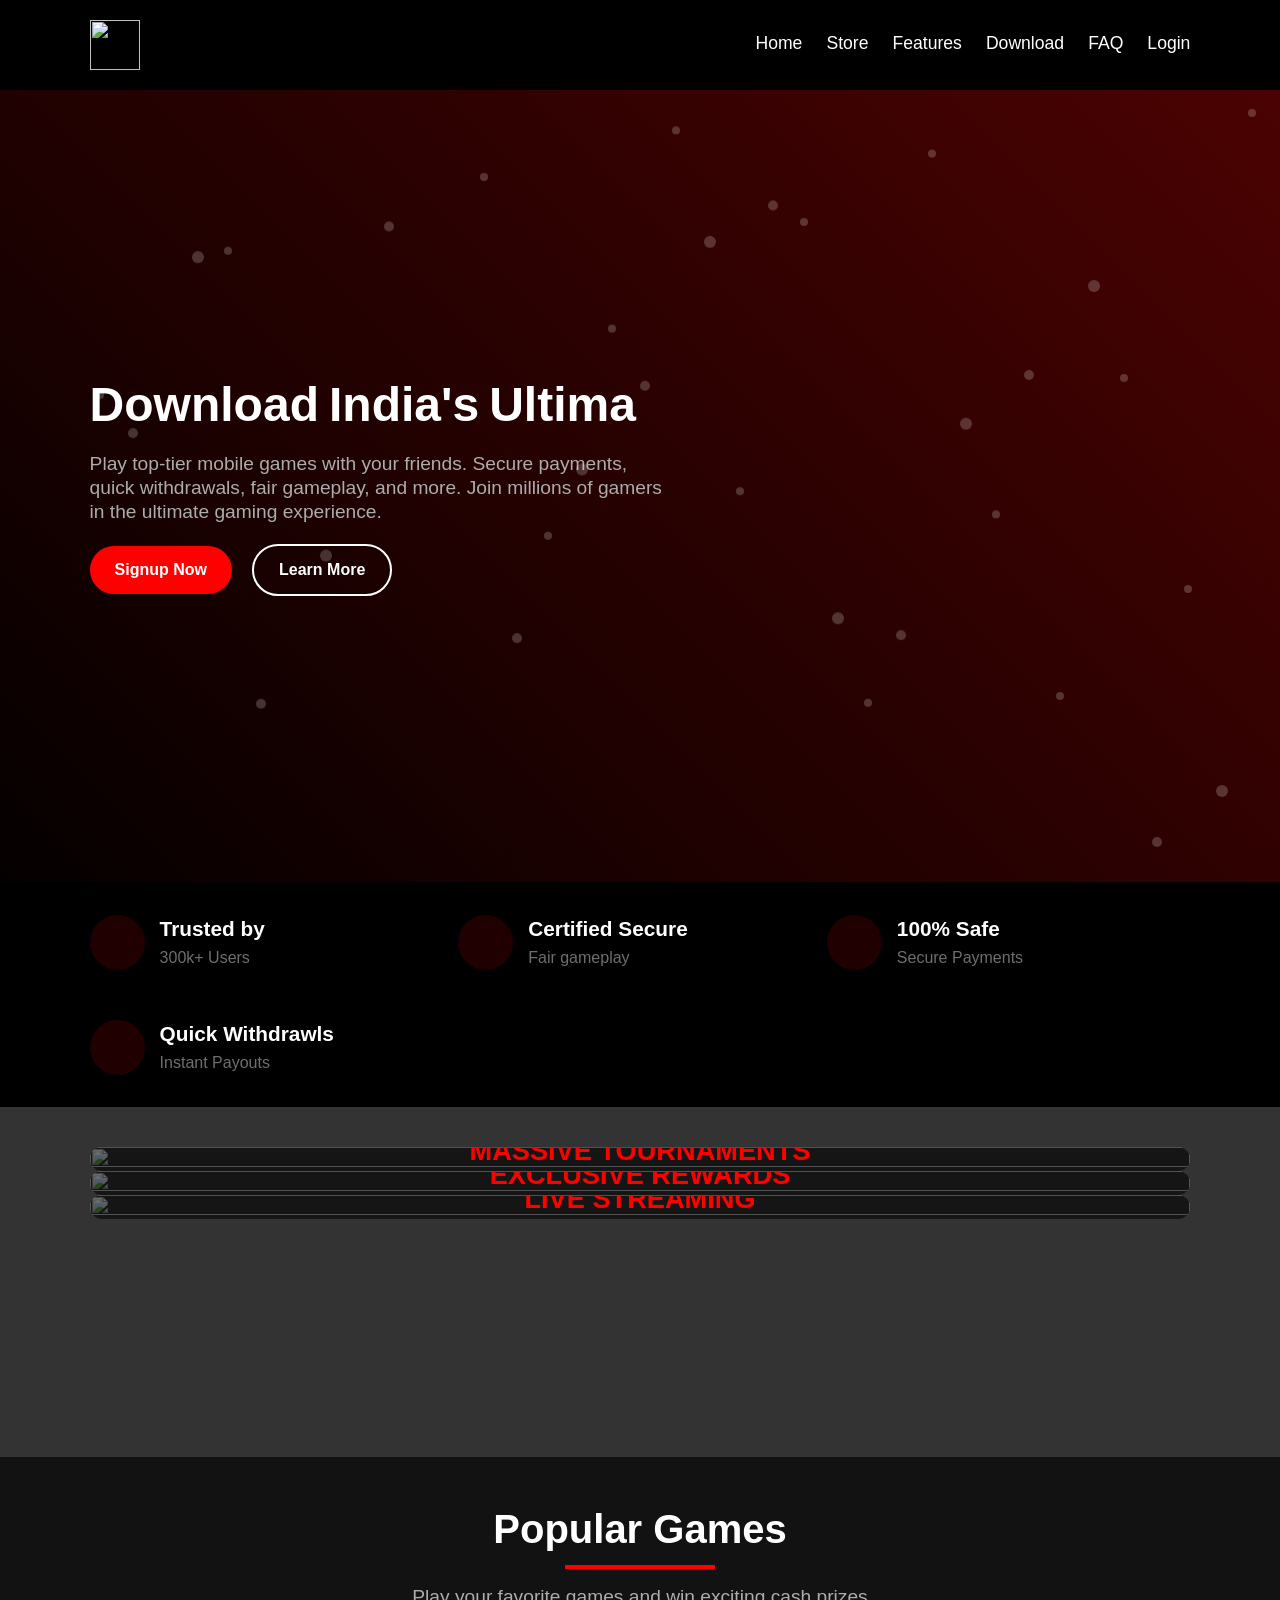
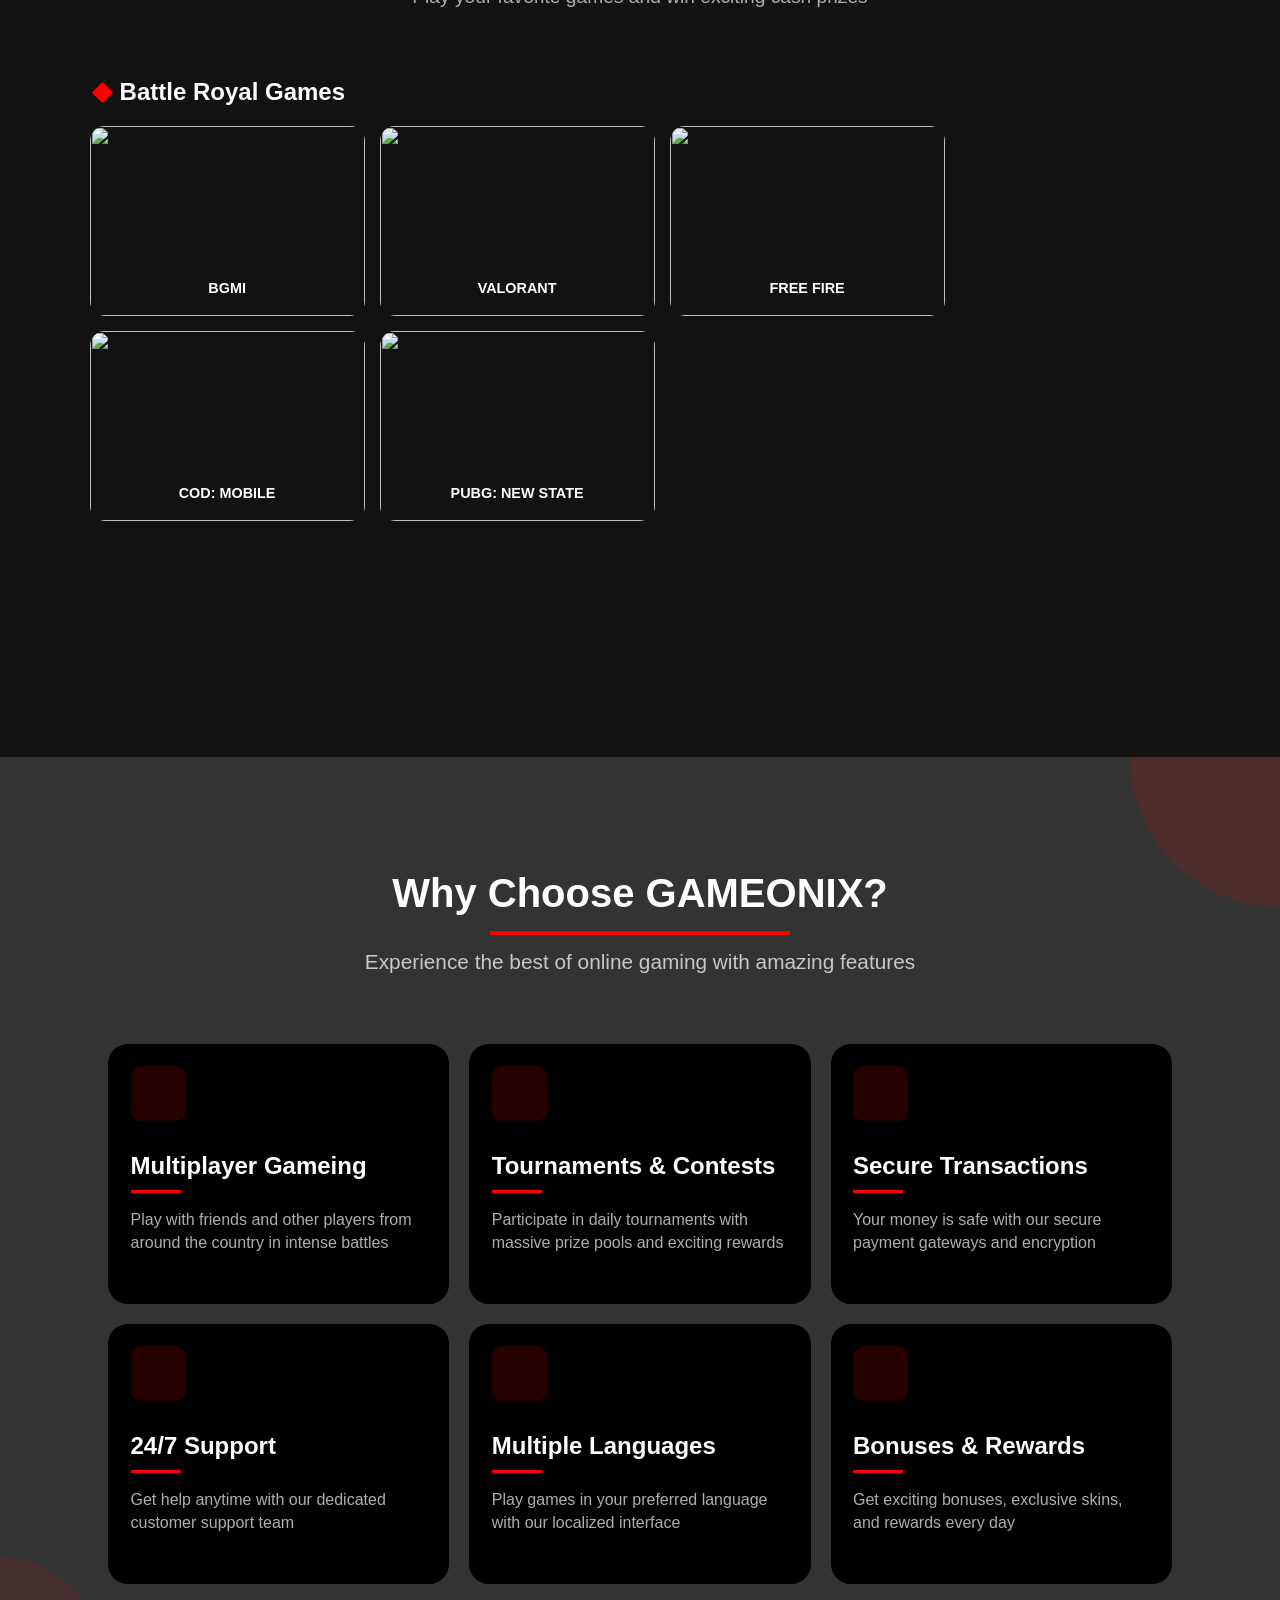
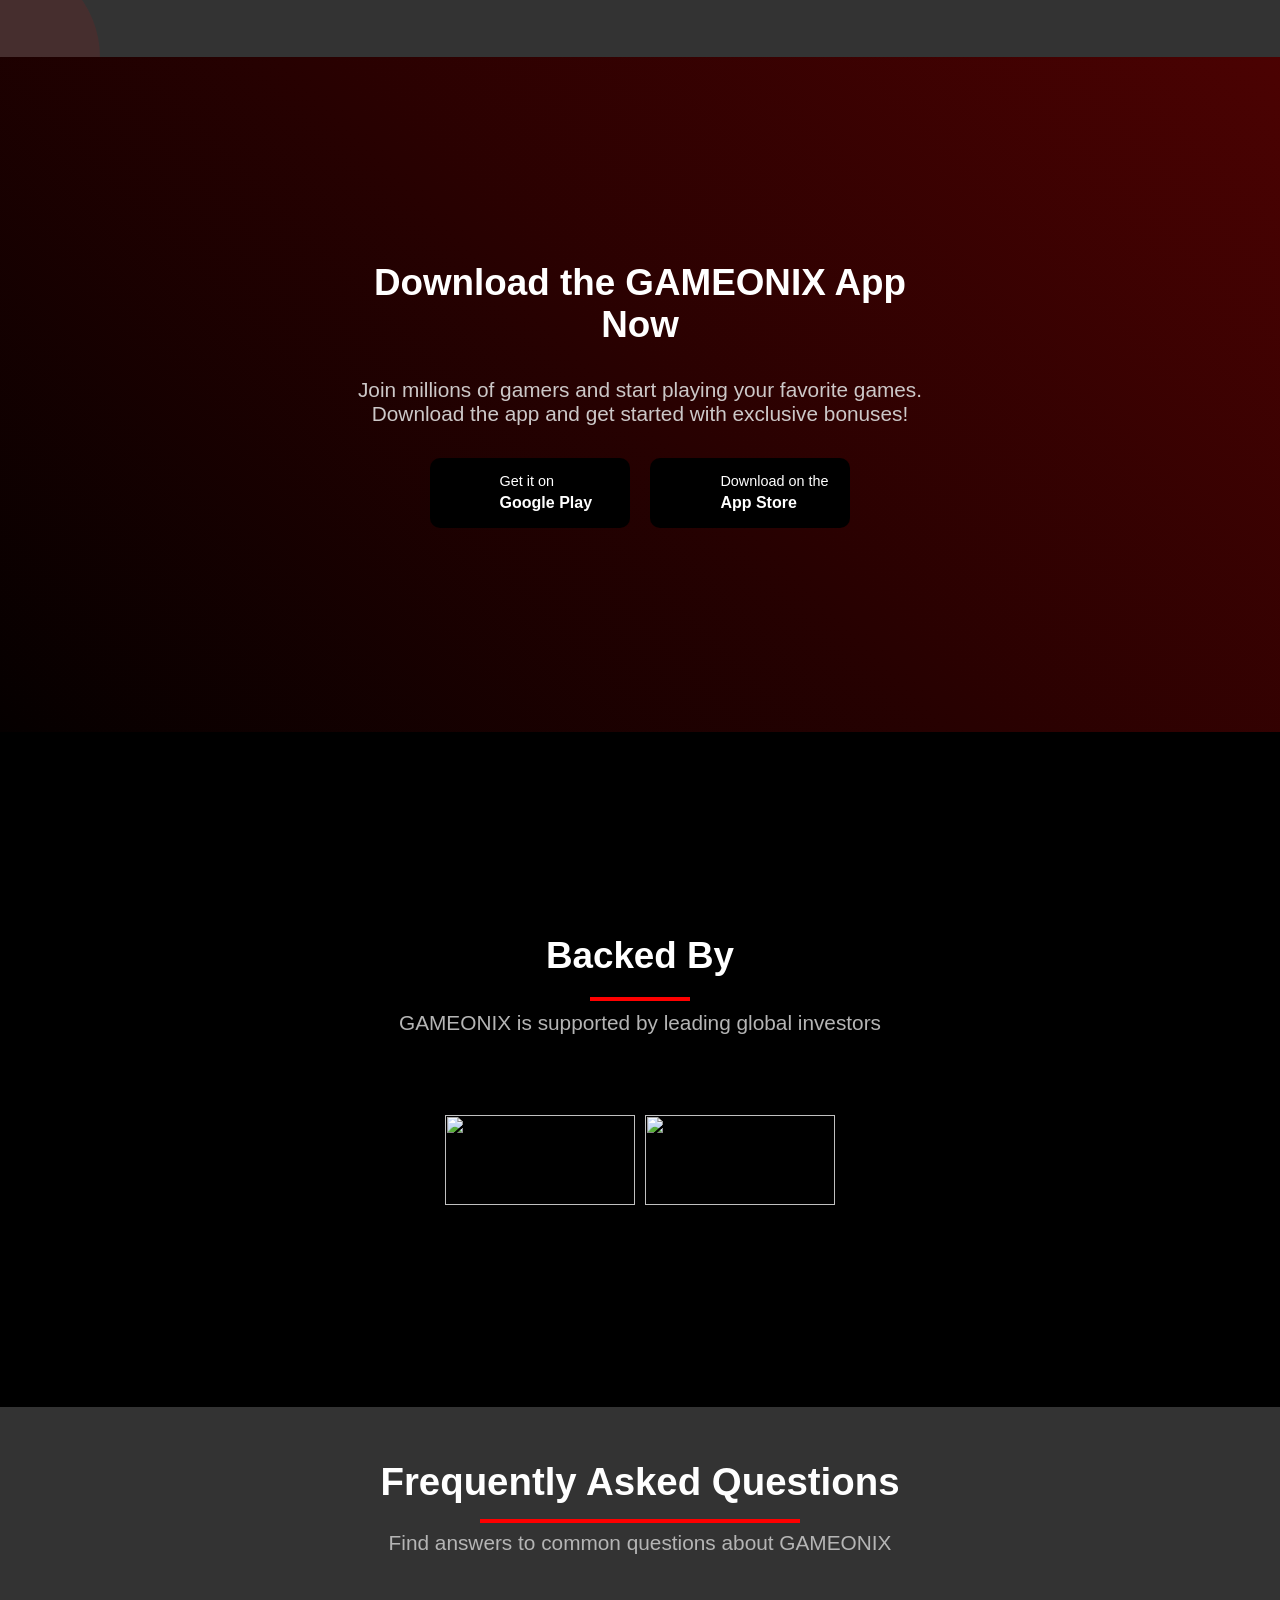
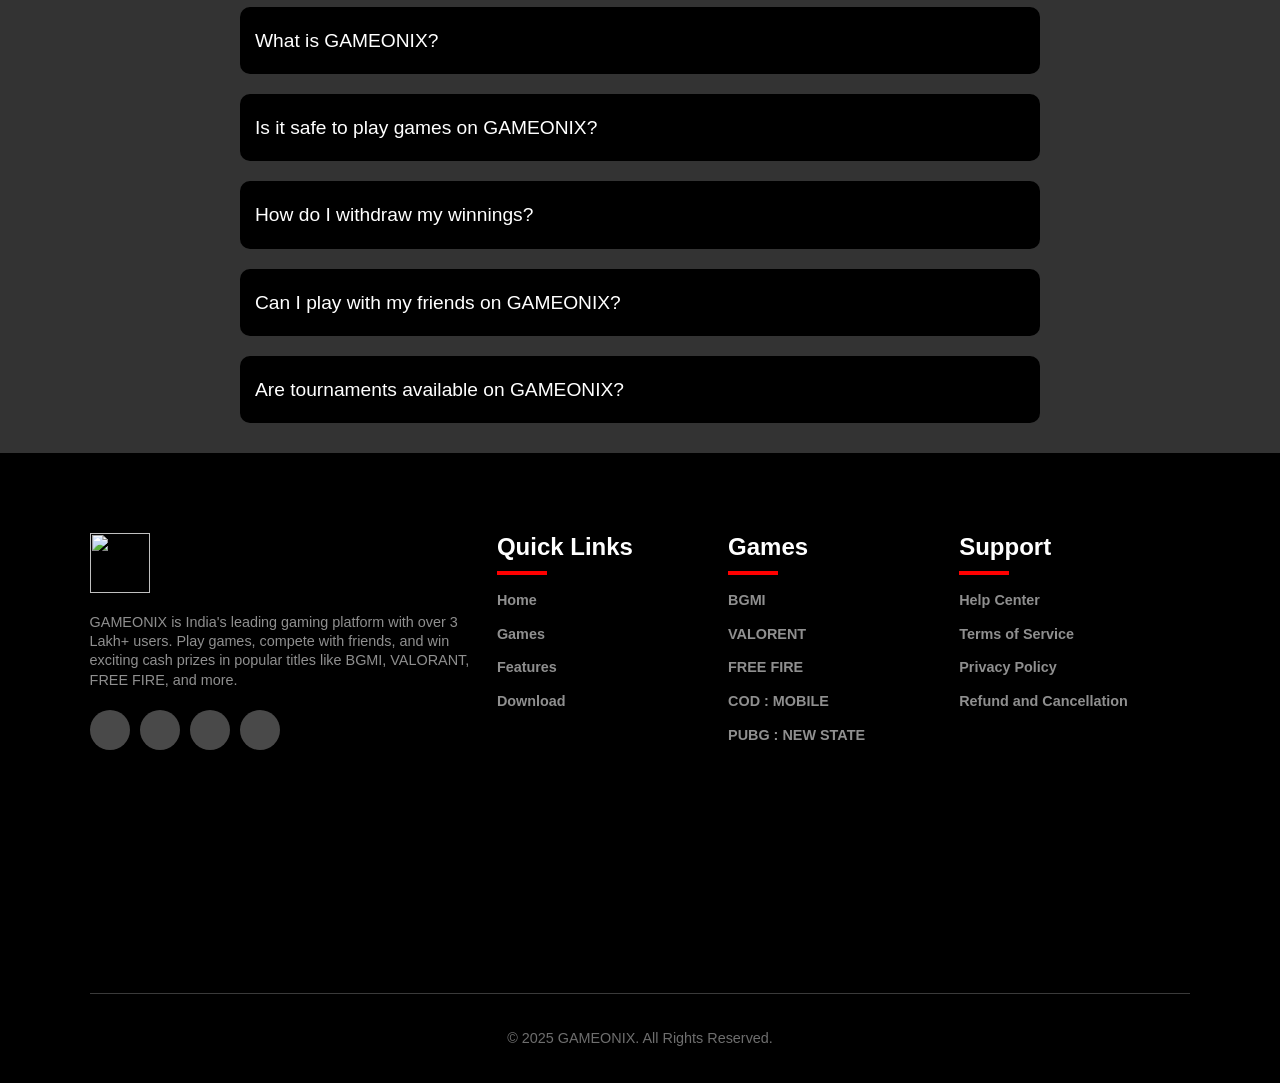
==== commit e7ed304f: "add favicon" ====
--- a/index.html
+++ b/index.html
@@ -6,6 +6,7 @@
     <link rel="stylesheet" href="https://cdnjs.cloudflare.com/ajax/libs/remixicon/4.6.0/remixicon.css" integrity="sha512-kJlvECunwXftkPwyvHbclArO8wszgBGisiLeuDFwNM8ws+wKIw0sv1os3ClWZOcrEB2eRXULYUsm8OVRGJKwGA==" crossorigin="anonymous" referrerpolicy="no-referrer" />
     <link rel="stylesheet" href="https://cdn.jsdelivr.net/npm/swiper@12/swiper-bundle.min.css" />
     <link rel="stylesheet" href="style.css">
+    <link rel="shortcut icon" href="https://gameonix.in/web/gameonix/images/gameonix_favicon.png" type="image/x-icon">
     <title>GAMEONIX</title>
 </head>
 <body>
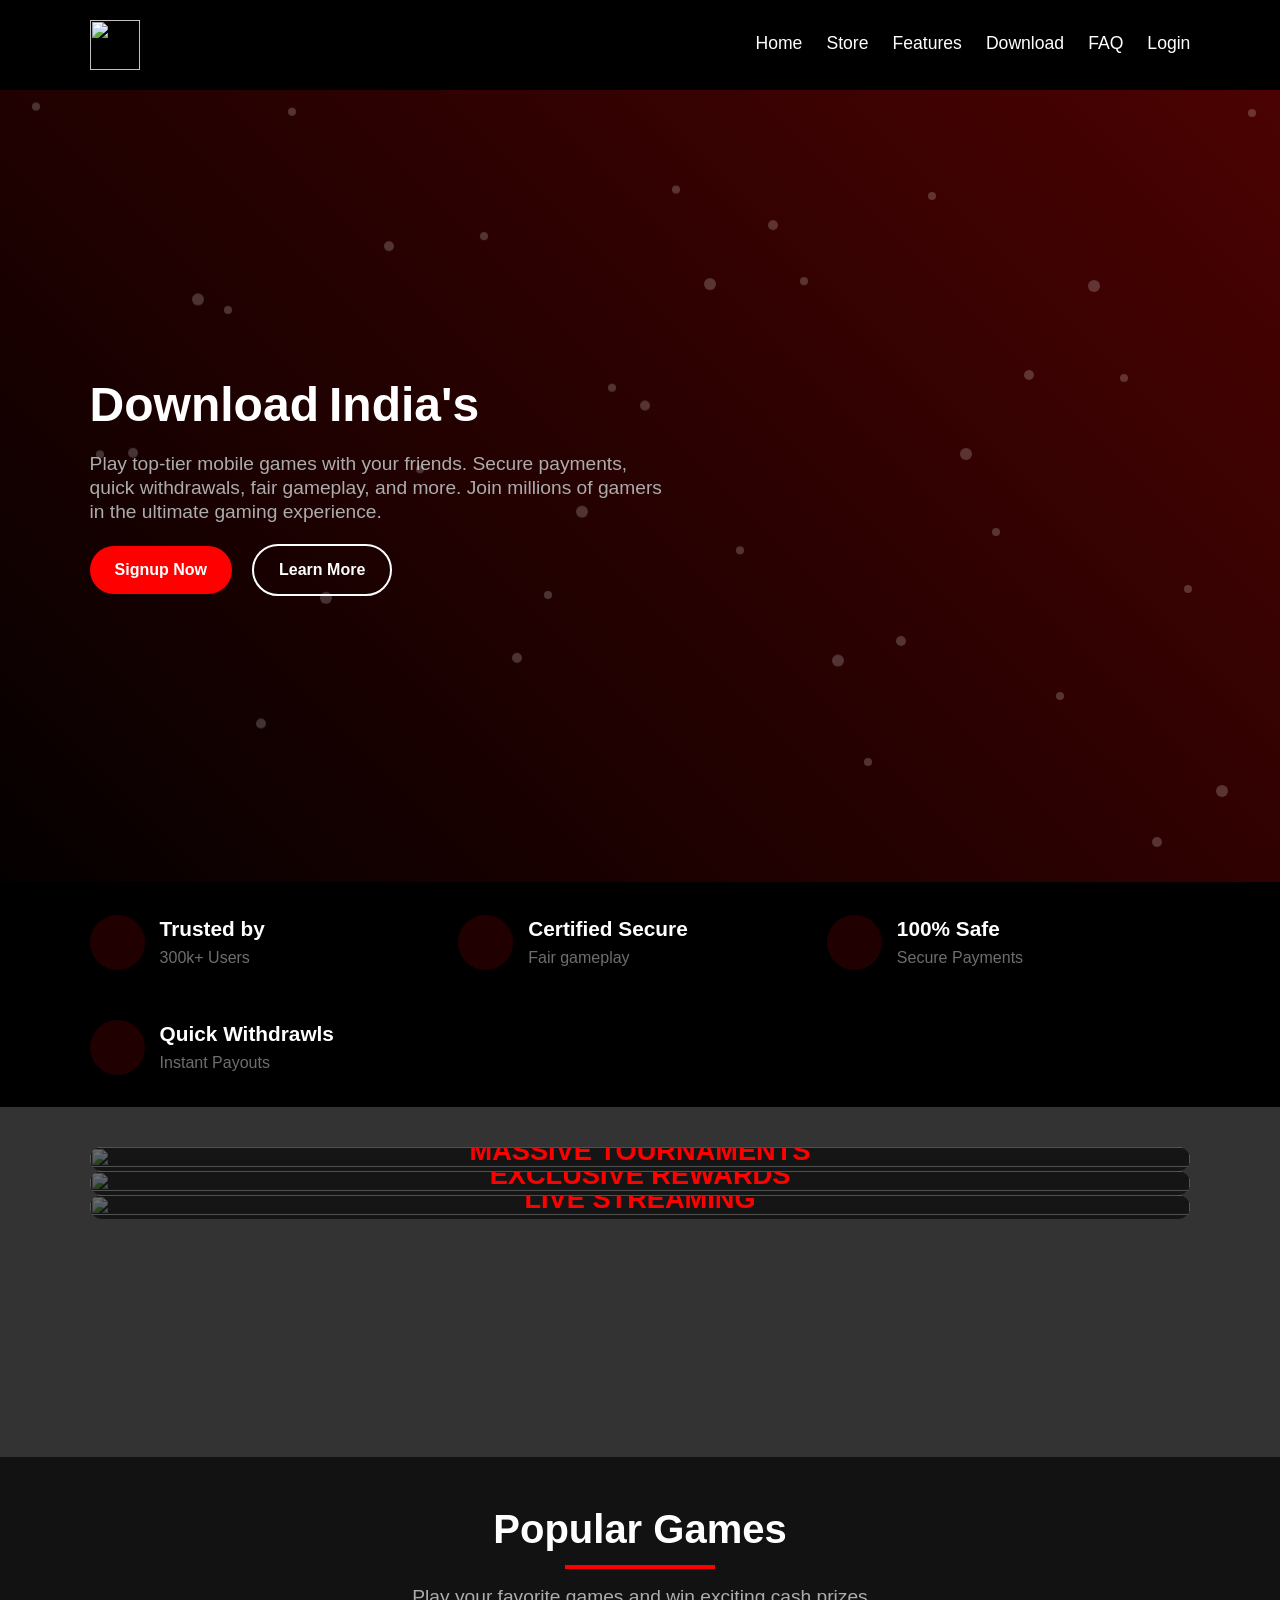
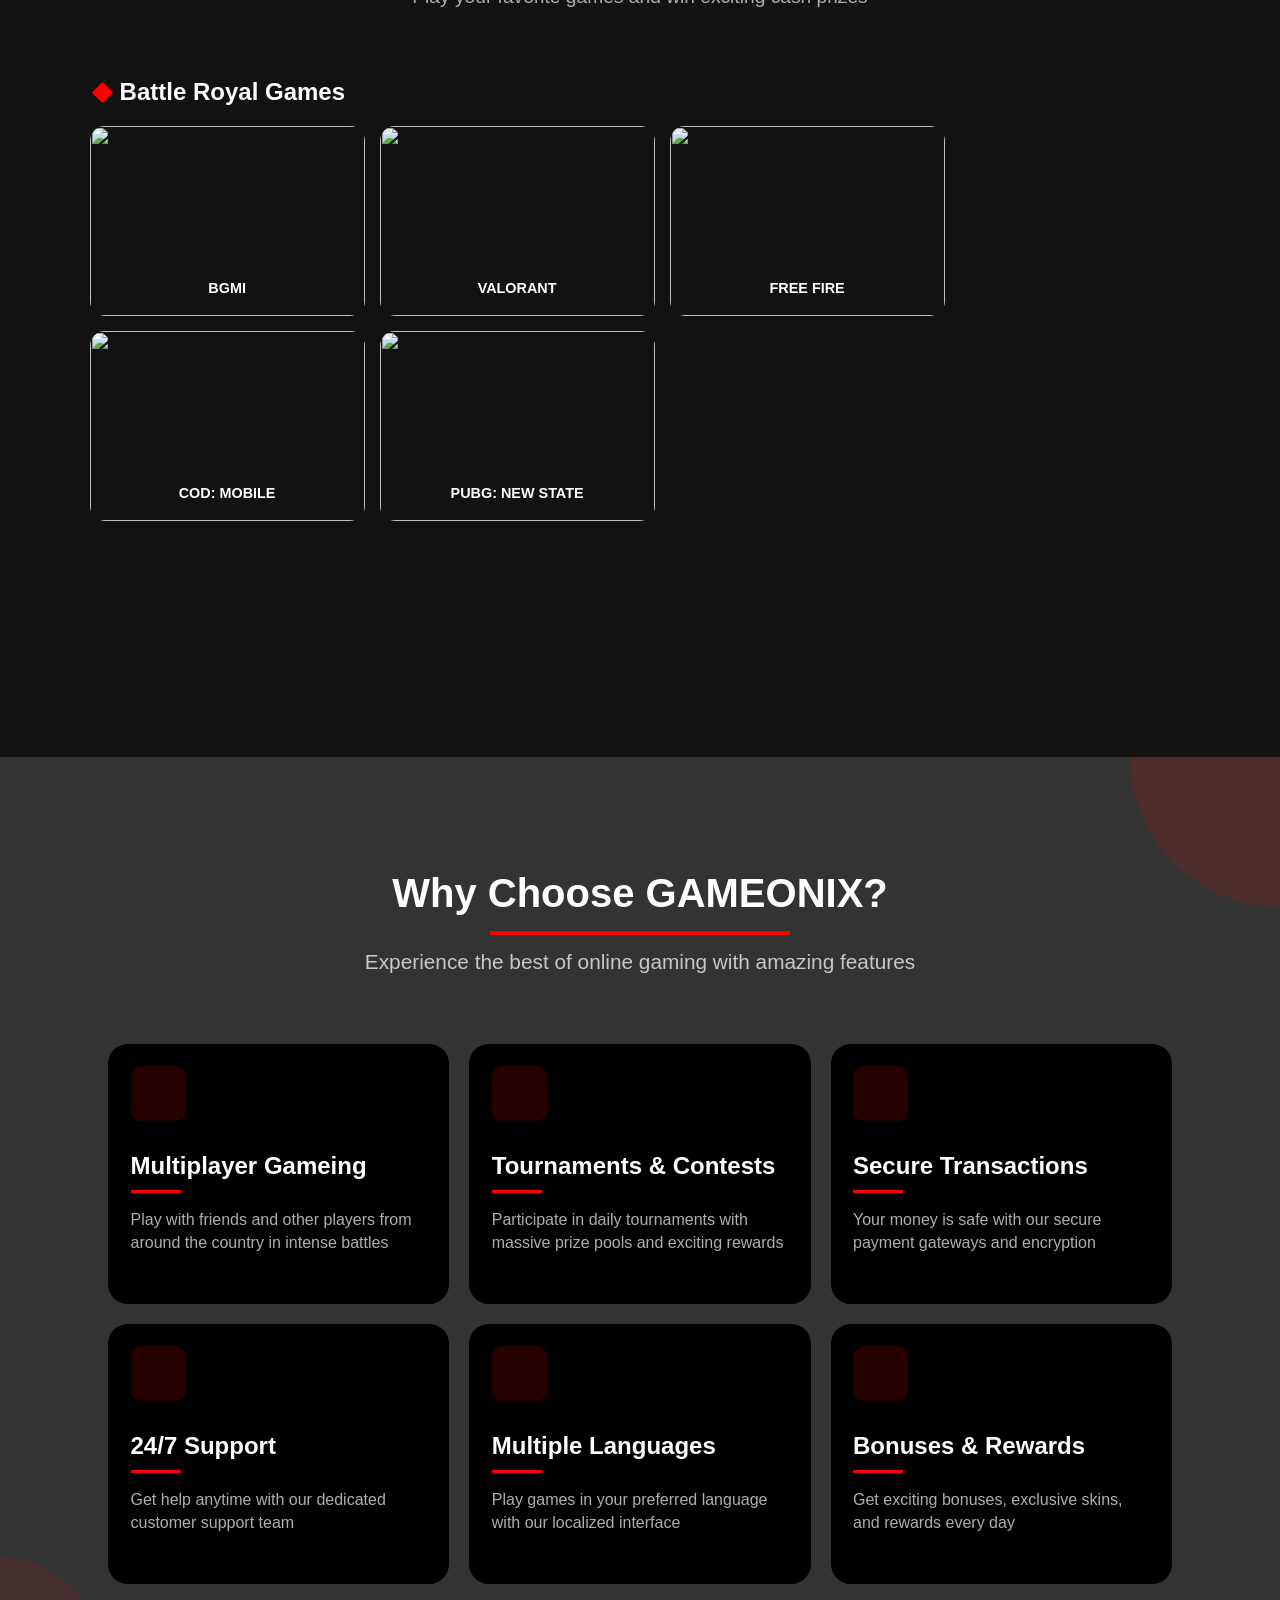
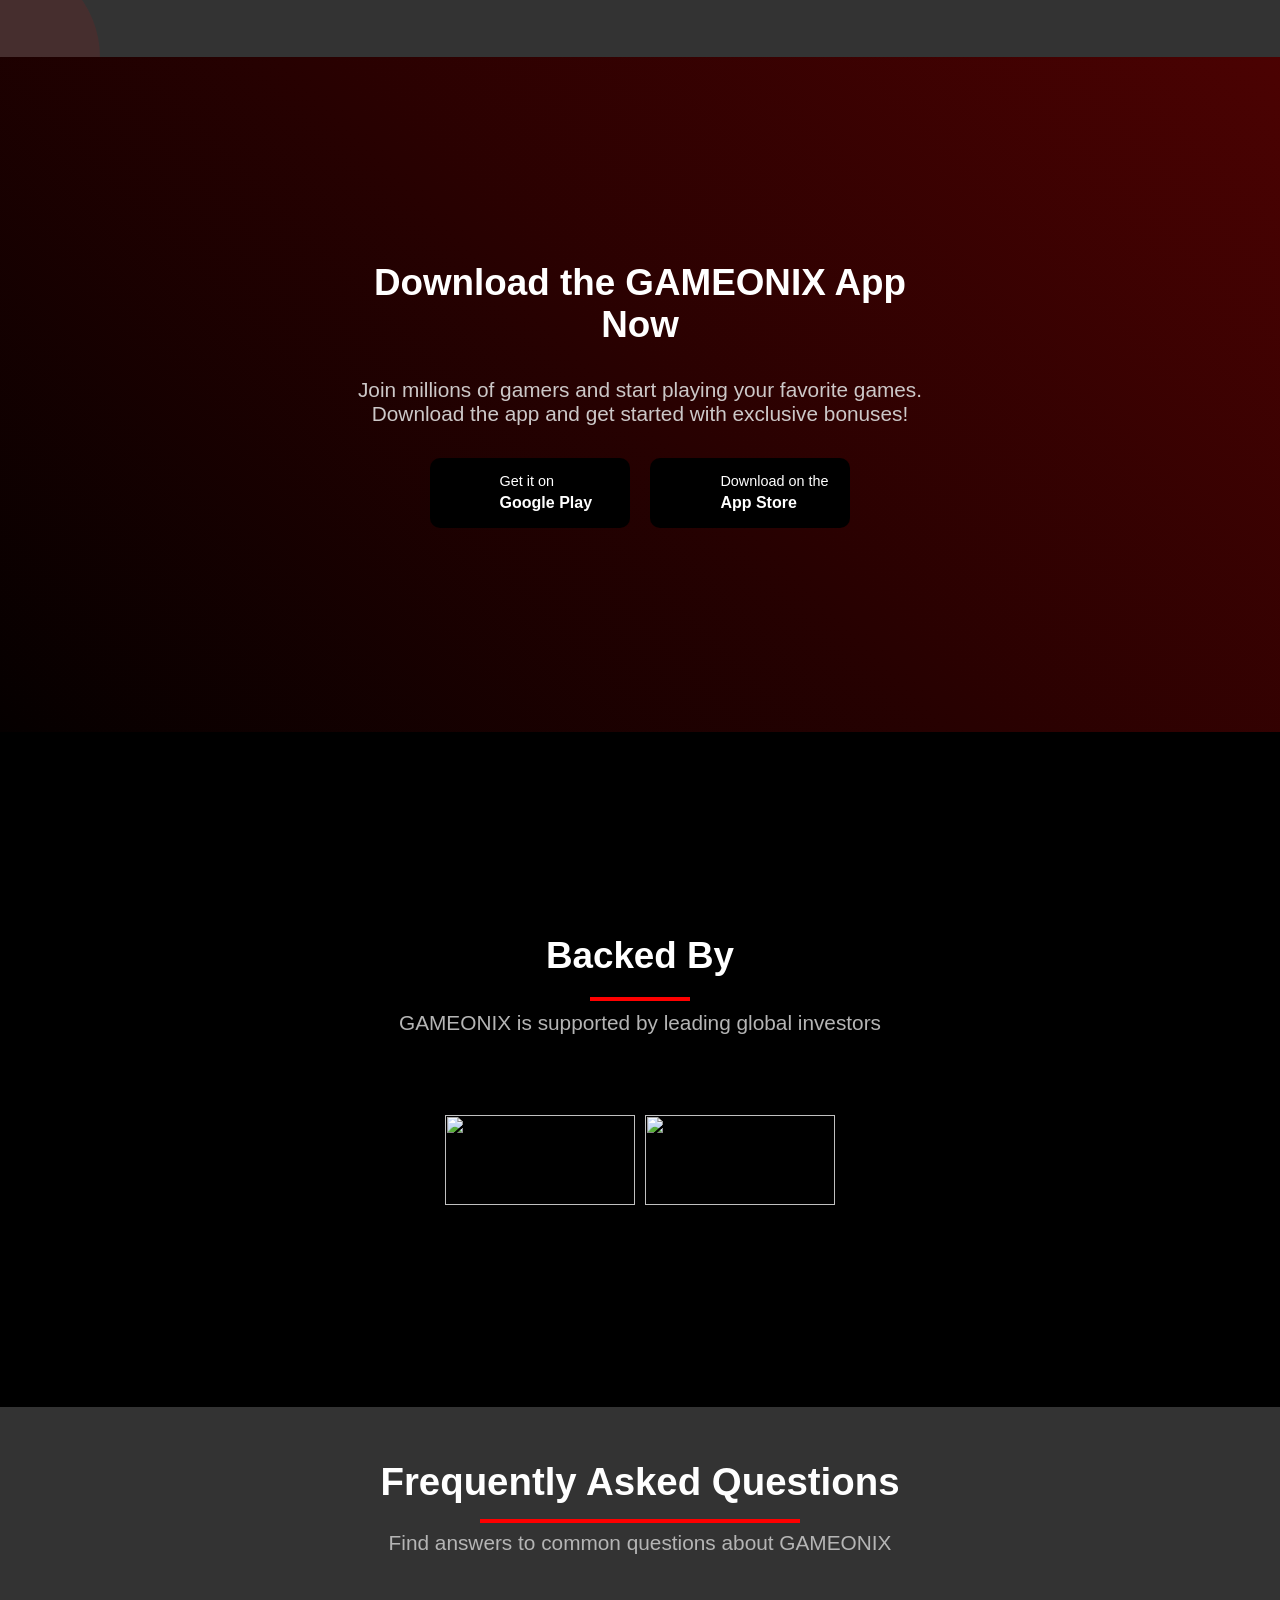
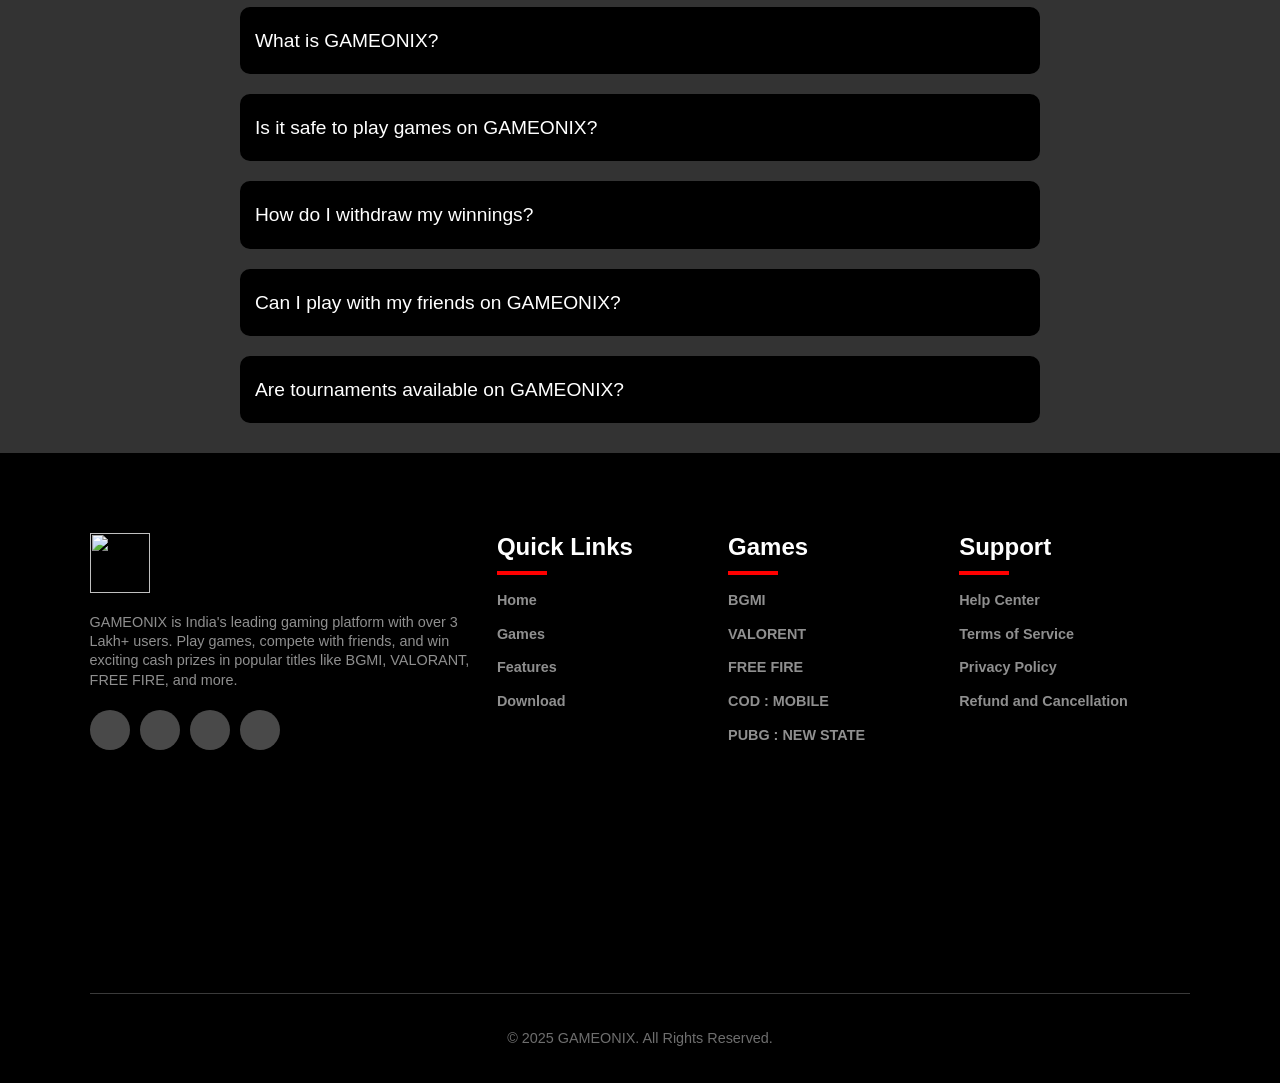
==== commit 465f906d: "add title" ====
--- a/index.html
+++ b/index.html
@@ -7,7 +7,7 @@
     <link rel="stylesheet" href="https://cdn.jsdelivr.net/npm/swiper@12/swiper-bundle.min.css" />
     <link rel="stylesheet" href="style.css">
     <link rel="shortcut icon" href="https://gameonix.in/web/gameonix/images/gameonix_favicon.png" type="image/x-icon">
-    <title>GAMEONIX</title>
+    <title>GAMEONIX ESPORTS & GAMING - Ultimate Gaming Experience</title>
 </head>
 <body>
     <main>
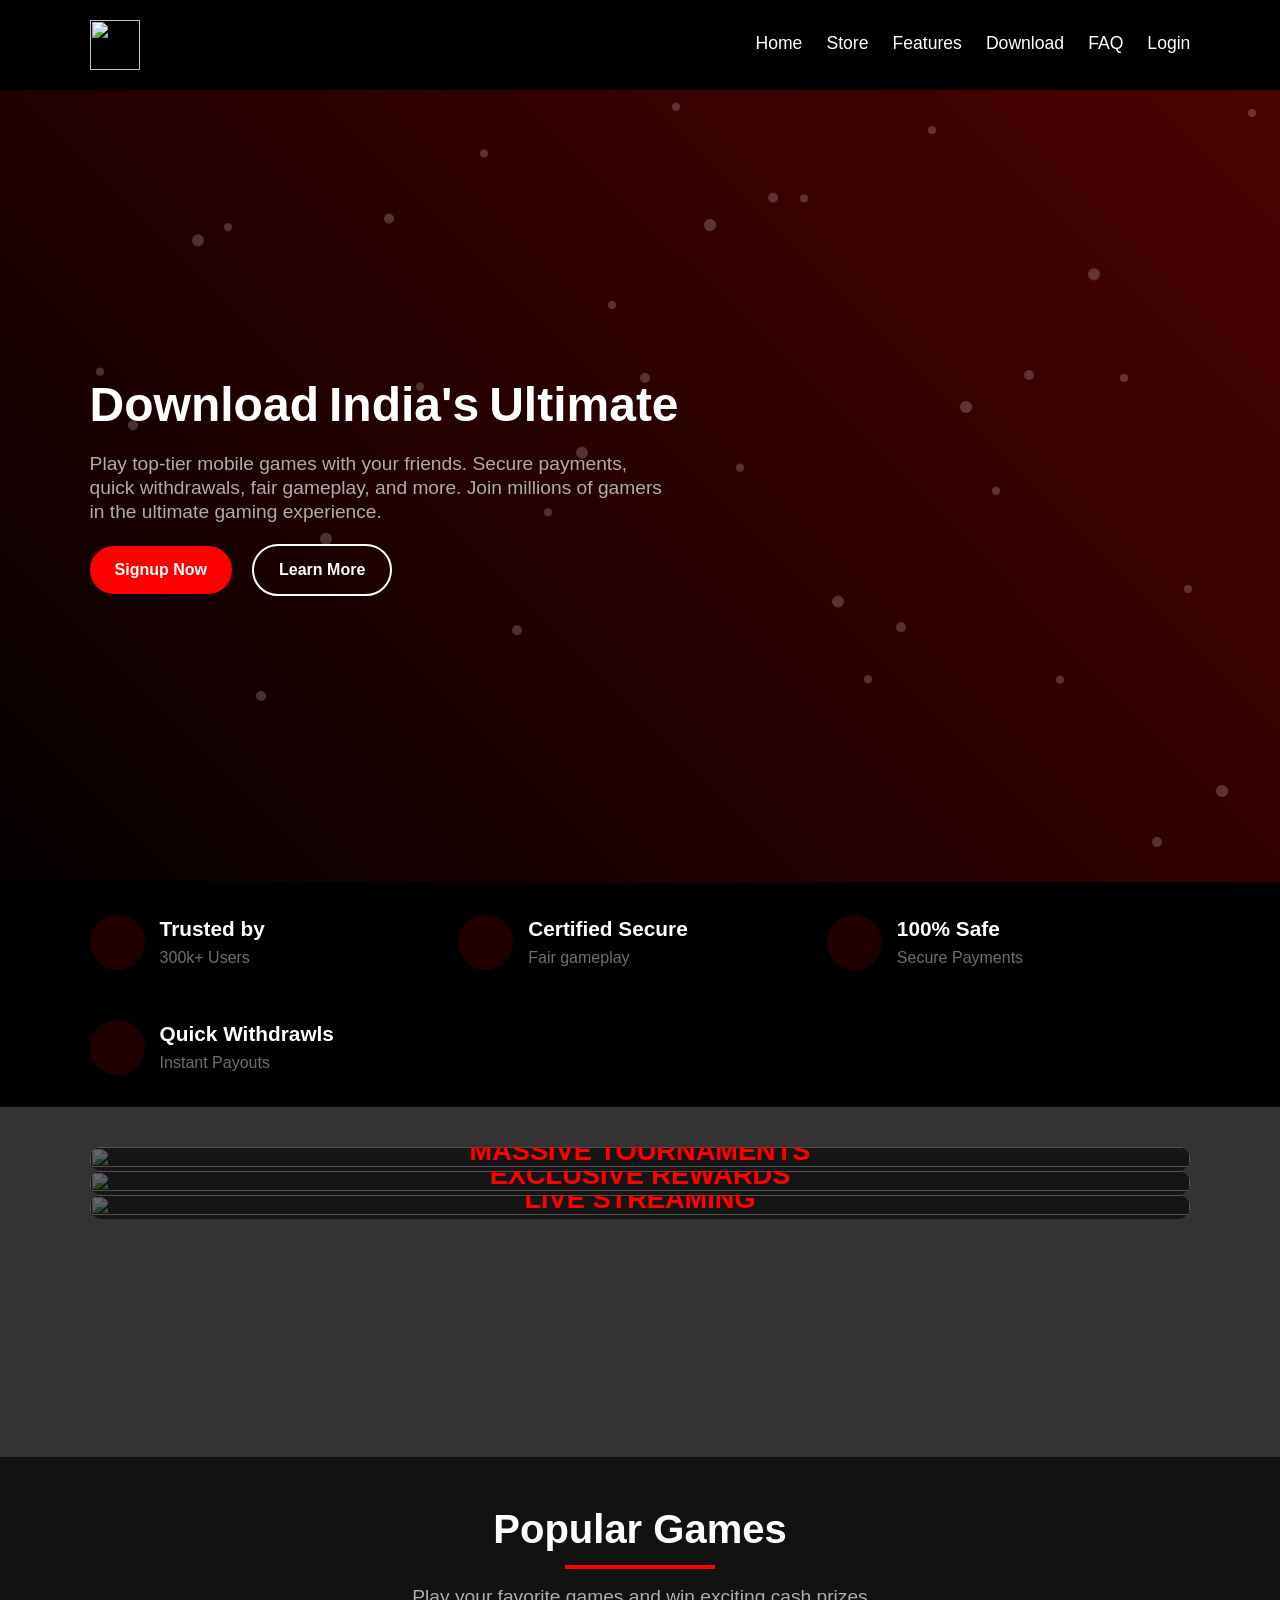
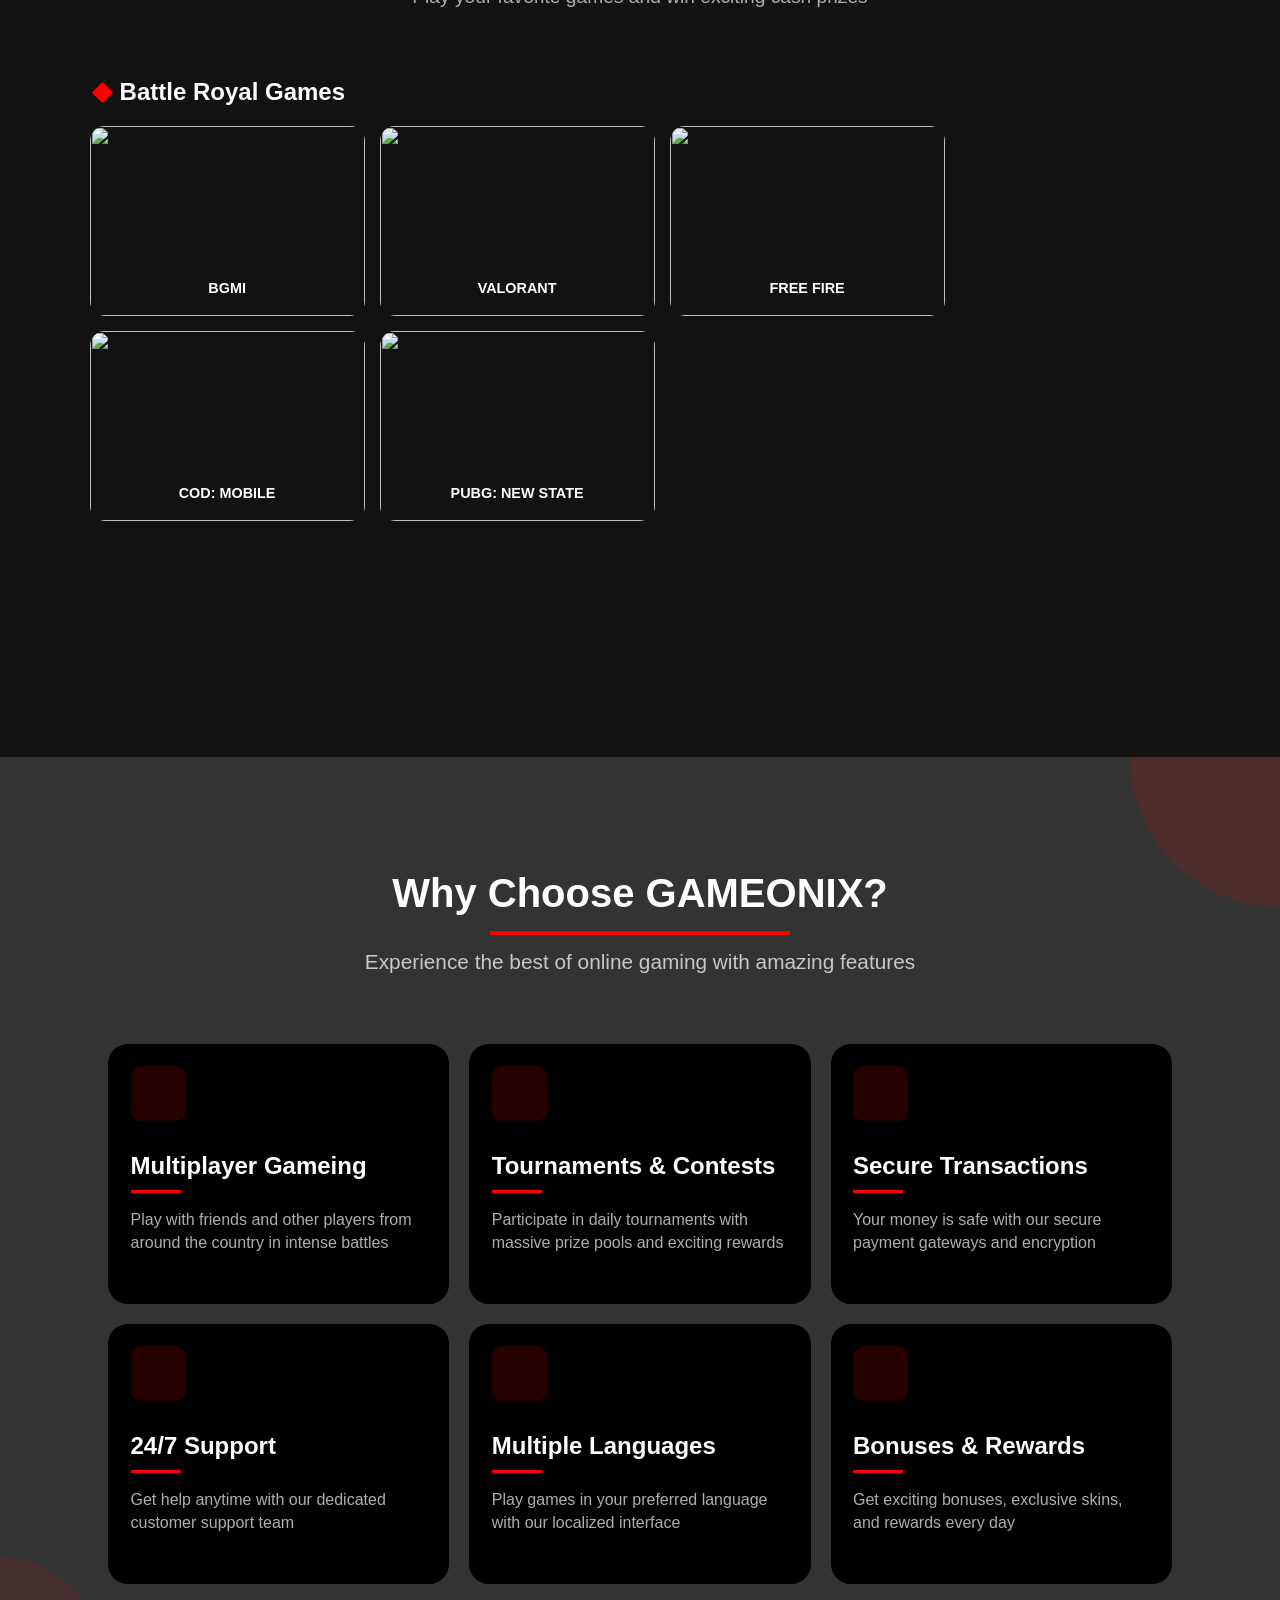
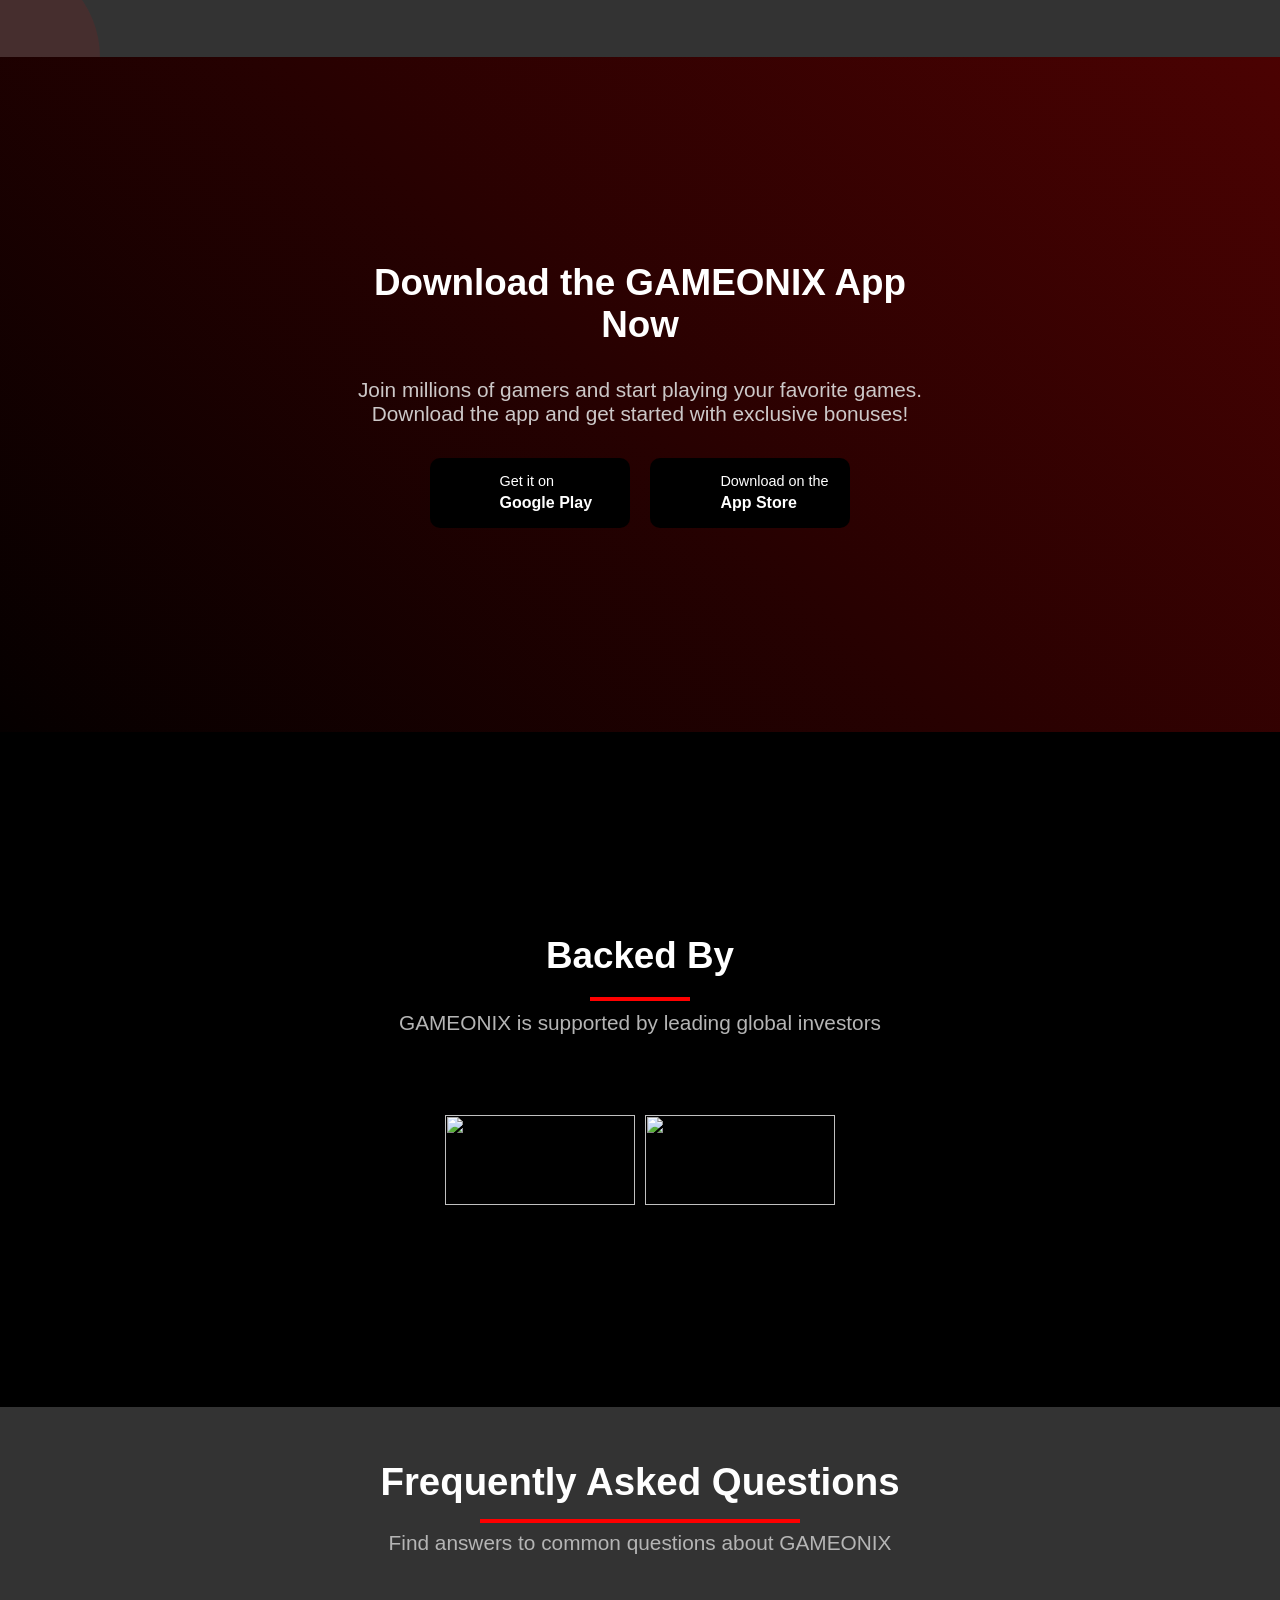
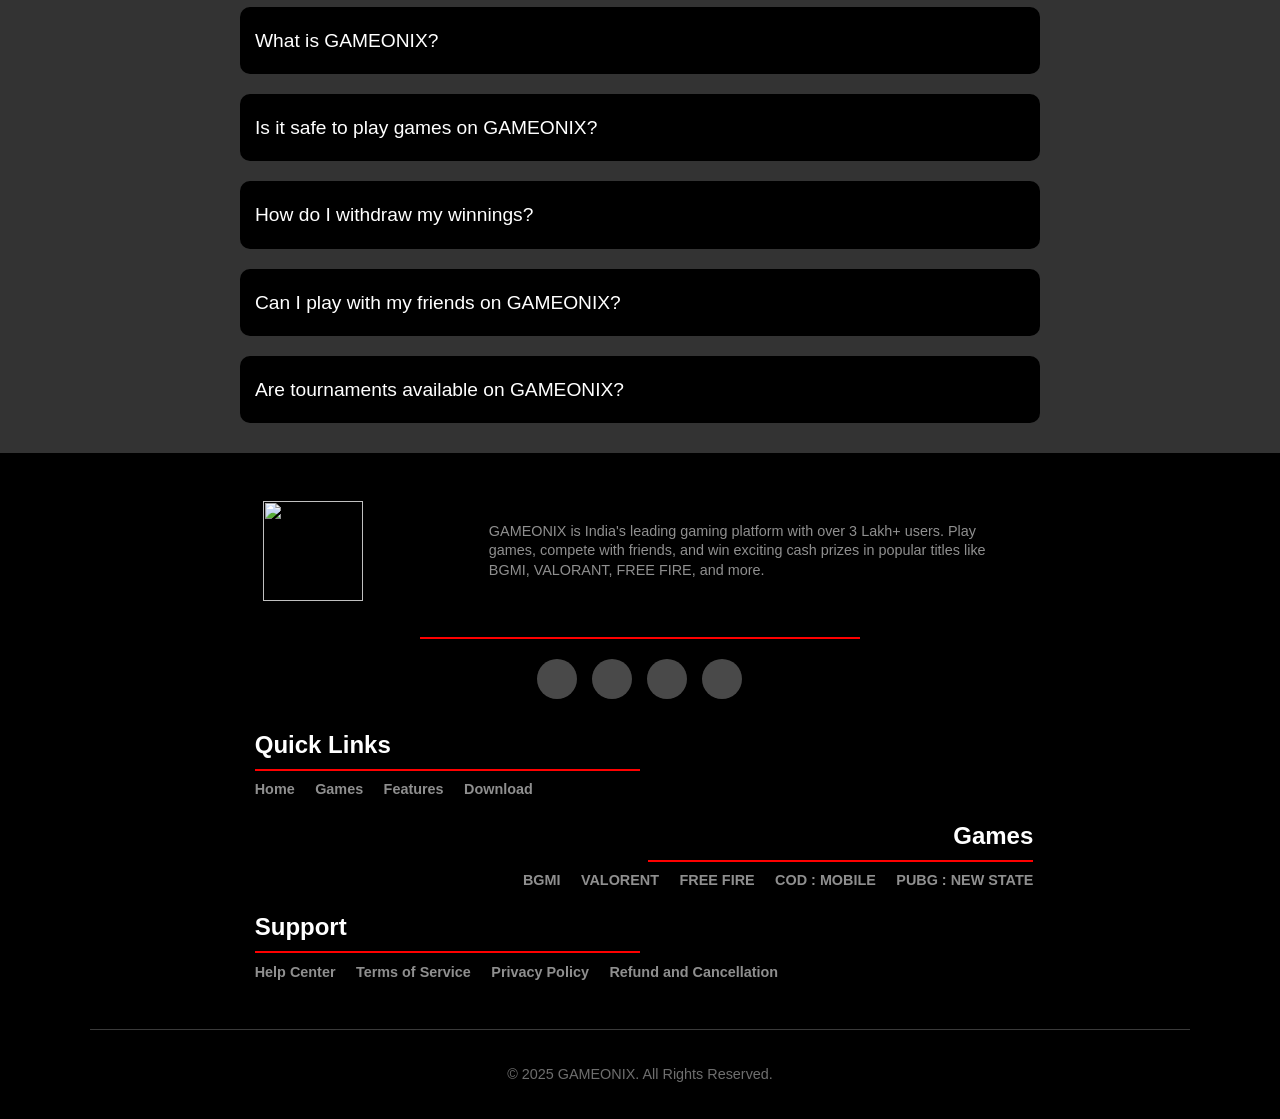
==== commit a1e72cce: "footer section updated" ====
--- a/index.html
+++ b/index.html
@@ -1,14 +1,18 @@
 <!DOCTYPE html>
 <html lang="en">
+
 <head>
     <meta charset="UTF-8">
     <meta name="viewport" content="width=device-width, initial-scale=1.0">
-    <link rel="stylesheet" href="https://cdnjs.cloudflare.com/ajax/libs/remixicon/4.6.0/remixicon.css" integrity="sha512-kJlvECunwXftkPwyvHbclArO8wszgBGisiLeuDFwNM8ws+wKIw0sv1os3ClWZOcrEB2eRXULYUsm8OVRGJKwGA==" crossorigin="anonymous" referrerpolicy="no-referrer" />
+    <link rel="stylesheet" href="https://cdnjs.cloudflare.com/ajax/libs/remixicon/4.6.0/remixicon.css"
+        integrity="sha512-kJlvECunwXftkPwyvHbclArO8wszgBGisiLeuDFwNM8ws+wKIw0sv1os3ClWZOcrEB2eRXULYUsm8OVRGJKwGA=="
+        crossorigin="anonymous" referrerpolicy="no-referrer" />
     <link rel="stylesheet" href="https://cdn.jsdelivr.net/npm/swiper@12/swiper-bundle.min.css" />
     <link rel="stylesheet" href="style.css">
     <link rel="shortcut icon" href="https://gameonix.in/web/gameonix/images/gameonix_favicon.png" type="image/x-icon">
     <title>GAMEONIX ESPORTS & GAMING - Ultimate Gaming Experience</title>
 </head>
+
 <body>
     <main>
         <nav>
@@ -106,8 +110,9 @@
                         <h1 id="title">Download India's Ultimate Gaming Platform</h1>
                     </div>
                     <div class="lower">
-                        <p>    
-                            Play top-tier mobile games with your friends. Secure payments, quick withdrawals, fair gameplay, and more.
+                        <p>
+                            Play top-tier mobile games with your friends. Secure payments, quick withdrawals, fair
+                            gameplay, and more.
                             Join millions of gamers in the ultimate gaming experience.
                         </p>
                         <div class="hero_buttons">
@@ -171,7 +176,8 @@
                                 <h1>MASSIVE TOURNAMENTS</h1>
                                 <div class="animated-line"></div>
                             </div>
-                            <p>Join our weekly tournaments with prize pools up to ₹1,00,000. Compete against the best players and prove your skills!</p>
+                            <p>Join our weekly tournaments with prize pools up to ₹1,00,000. Compete against the best
+                                players and prove your skills!</p>
                             <a href="#">Join Now</a>
                         </div>
                     </div>
@@ -182,7 +188,8 @@
                                 <h1>EXCLUSIVE REWARDS</h1>
                                 <div class="animated-line"></div>
                             </div>
-                            <p>Get exclusive in-game items, skins, and bonuses when you play through our platform. Sign up today for special offers!</p>
+                            <p>Get exclusive in-game items, skins, and bonuses when you play through our platform. Sign
+                                up today for special offers!</p>
                             <a href="#">Get Rewards</a>
                         </div>
                     </div>
@@ -193,7 +200,8 @@
                                 <h1>LIVE STREAMING</h1>
                                 <div class="animated-line"></div>
                             </div>
-                            <p>Watch professional gamers live or stream your own gameplay to thousands of viewers. Build your gaming community now!</p>
+                            <p>Watch professional gamers live or stream your own gameplay to thousands of viewers. Build
+                                your gaming community now!</p>
                             <a href="#">Start Streaming</a>
                         </div>
                     </div>
@@ -251,7 +259,7 @@
                             <i class="ri-play-circle-fill"></i>
                         </div>
                     </div>
-                    
+
                 </div>
             </div>
         </div>
@@ -274,7 +282,7 @@
                     </div>
                     <p>Play with friends and other players from around the country in intense battles</p>
                 </div>
-                
+
                 <div class="why_choose_card">
                     <div class="logo_div"><i class="ri-trophy-fill"></i></div>
                     <div>
@@ -325,7 +333,8 @@
 
         <div id="download_gameonix">
             <h1>Download the GAMEONIX App Now</h1>
-            <p class="download_gameonix_para">Join millions of gamers and start playing your favorite games. <br> Download the app and get started with exclusive bonuses!</p>
+            <p class="download_gameonix_para">Join millions of gamers and start playing your favorite games. <br>
+                Download the app and get started with exclusive bonuses!</p>
             <div class="lighted_button">
                 <div class="playstore stores">
                     <div class="playstore_logo"><i class="ri-google-play-fill"></i></div>
@@ -372,7 +381,9 @@
                         <i class="ri-arrow-up-s-line"></i>
                     </div>
                     <div class="ans">
-                        <p>GAMEONIX is India's premier gaming platform offering popular games like BGMI, VALORANT, FREE FIRE, COD: MOBILE, and PUBG: NEW STATES. Users can play with friends or other players from around the country in multiple formats and languages.</p>
+                        <p>GAMEONIX is India's premier gaming platform offering popular games like BGMI, VALORANT, FREE
+                            FIRE, COD: MOBILE, and PUBG: NEW STATES. Users can play with friends or other players from
+                            around the country in multiple formats and languages.</p>
                     </div>
                 </div>
 
@@ -382,7 +393,9 @@
                         <i class="ri-arrow-up-s-line"></i>
                     </div>
                     <div class="ans">
-                        <p>Yes, GAMEONIX provides a secure gaming environment. It is certified for fair gameplay for all users. All payment transactions are secured with top-level encryption, and personal information is protected as per privacy policies.</p>
+                        <p>Yes, GAMEONIX provides a secure gaming environment. It is certified for fair gameplay for all
+                            users. All payment transactions are secured with top-level encryption, and personal
+                            information is protected as per privacy policies.</p>
                     </div>
                 </div>
 
@@ -392,7 +405,9 @@
                         <i class="ri-arrow-up-s-line"></i>
                     </div>
                     <div class="ans">
-                        <p>You can withdraw your winnings from the Wallet section in the app. GAMEONIX offers multiple withdrawal options including UPI, bank transfer, and mobile wallets. Withdrawals are processed quickly, and the money is transferred to your account within 24 hours.</p>
+                        <p>You can withdraw your winnings from the Wallet section in the app. GAMEONIX offers multiple
+                            withdrawal options including UPI, bank transfer, and mobile wallets. Withdrawals are
+                            processed quickly, and the money is transferred to your account within 24 hours.</p>
                     </div>
                 </div>
 
@@ -402,7 +417,9 @@
                         <i class="ri-arrow-up-s-line"></i>
                     </div>
                     <div class="ans">
-                        <p>Yes, GAMEONIX allows you to play with your friends. You can create private rooms in most games and invite your friends to join using the room code. This way, you can enjoy playing exclusive matches with your friends and family.</p>
+                        <p>Yes, GAMEONIX allows you to play with your friends. You can create private rooms in most
+                            games and invite your friends to join using the room code. This way, you can enjoy playing
+                            exclusive matches with your friends and family.</p>
                     </div>
                 </div>
 
@@ -412,7 +429,9 @@
                         <i class="ri-arrow-up-s-line"></i>
                     </div>
                     <div class="ans">
-                        <p>Yes, GAMEONIX hosts regular tournaments with exciting prize pools. You can participate in daily, weekly, and monthly tournaments for all the popular games like BGMI, VALORANT, FREE FIRE, COD: MOBILE, and PUBG: NEW STATES.</p>
+                        <p>Yes, GAMEONIX hosts regular tournaments with exciting prize pools. You can participate in
+                            daily, weekly, and monthly tournaments for all the popular games like BGMI, VALORANT, FREE
+                            FIRE, COD: MOBILE, and PUBG: NEW STATES.</p>
                     </div>
                 </div>
 
@@ -422,8 +441,14 @@
         <div id="footer">
             <div class="footer_upper">
                 <div class="footer_upper_left">
-                    <div class="gameonix_logo"><img src="https://gameonix.in/web/gameonix/images/gameonix_favicon.png" alt=""></div>
-                    <p>GAMEONIX is India's leading gaming platform with over 3 Lakh+ users. Play games, compete with friends, and win exciting cash prizes in popular titles like BGMI, VALORANT, FREE FIRE, and more.</p>
+                    <div class="footer-text">
+                        <div class="gameonix_logo"><img
+                                src="https://gameonix.in/web/gameonix/images/gameonix_favicon.png" alt=""></div>
+                        <p>GAMEONIX is India's leading gaming platform with over 3 Lakh+ users. Play games, compete with
+                            friends, and win exciting cash prizes in popular titles like BGMI, VALORANT, FREE FIRE, and
+                            more.</p>
+                    </div>
+                    <div class="red-border"></div>
                     <div class="social_links">
                         <div class="social_link"><i class="ri-facebook-fill"></i></div>
                         <div class="social_link"><i class="ri-twitter-fill"></i></div>
@@ -431,31 +456,37 @@
                         <div class="social_link"><i class="ri-youtube-fill"></i></div>
                     </div>
                 </div>
-                    <div class="footer_quicklinks footer_upper_right_links">
-                        <h2>Quick Links</h2>
-                        <div class="red_line"></div>
+                <div class="footer_quicklinks footer_upper_right_links">
+                    <h2>Quick Links</h2>
+                    <div class="red-border"></div>
+                    <div>
                         <a href="#hero">Home</a>
                         <a href="#popular_games">Games</a>
                         <a href="#why_choose_gameonix">Features</a>
                         <a href="#download_gameonix">Download</a>
                     </div>
-                    <div class="footer_games footer_upper_right_links">
-                        <h2>Games</h2>
-                        <div class="red_line"></div>
+                </div>
+                <div class="footer_games footer_upper_right_links direction">
+                    <h2>Games</h2>
+                    <div class="red-border"></div>
+                    <div>
                         <a href="">BGMI</a>
                         <a href="">VALORENT</a>
                         <a href="">FREE FIRE</a>
                         <a href="">COD : MOBILE</a>
                         <a href="">PUBG : NEW STATE</a>
                     </div>
-                    <div class="footer_support footer_upper_right_links">
-                        <h2>Support</h2>
-                        <div class="red_line"></div>
+                </div>
+                <div class="footer_support footer_upper_right_links">
+                    <h2>Support</h2>
+                    <div class="red-border"></div>
+                    <div>
                         <a href="">Help Center</a>
                         <a href="">Terms of Service</a>
                         <a href="">Privacy Policy</a>
                         <a href="">Refund and Cancellation</a>
                     </div>
+                </div>
             </div>
             <div class="footer_lower">
                 <p>© 2025 GAMEONIX. All Rights Reserved.</p>
@@ -464,9 +495,14 @@
 
     </main>
 
-    <script src="https://cdnjs.cloudflare.com/ajax/libs/gsap/3.13.0/gsap.min.js" integrity="sha512-NcZdtrT77bJr4STcmsGAESr06BYGE8woZdSdEgqnpyqac7sugNO+Tr4bGwGF3MsnEkGKhU2KL2xh6Ec+BqsaHA==" crossorigin="anonymous" referrerpolicy="no-referrer"></script>
-    <script src="https://cdnjs.cloudflare.com/ajax/libs/gsap/3.13.0/ScrollTrigger.min.js" integrity="sha512-P2IDYZfqSwjcSjX0BKeNhwRUH8zRPGlgcWl5n6gBLzdi4Y5/0O4zaXrtO4K9TZK6Hn1BenYpKowuCavNandERg==" crossorigin="anonymous" referrerpolicy="no-referrer"></script>
+    <script src="https://cdnjs.cloudflare.com/ajax/libs/gsap/3.13.0/gsap.min.js"
+        integrity="sha512-NcZdtrT77bJr4STcmsGAESr06BYGE8woZdSdEgqnpyqac7sugNO+Tr4bGwGF3MsnEkGKhU2KL2xh6Ec+BqsaHA=="
+        crossorigin="anonymous" referrerpolicy="no-referrer"></script>
+    <script src="https://cdnjs.cloudflare.com/ajax/libs/gsap/3.13.0/ScrollTrigger.min.js"
+        integrity="sha512-P2IDYZfqSwjcSjX0BKeNhwRUH8zRPGlgcWl5n6gBLzdi4Y5/0O4zaXrtO4K9TZK6Hn1BenYpKowuCavNandERg=="
+        crossorigin="anonymous" referrerpolicy="no-referrer"></script>
     <script src="https://cdn.jsdelivr.net/npm/swiper@12/swiper-bundle.min.js"></script>
     <script src="script.js"></script>
 </body>
+
 </html>
--- a/style.css
+++ b/style.css
@@ -1266,25 +1266,40 @@
     /* height: 60vh; */
     /* border: 1px solid green; */
     display: flex;
+    flex-direction: column;
     justify-content: flex-start;
     align-items: center;
-    flex-wrap: wrap;
-}
+    /* flex-wrap: wrap; */
+}
+.footer-text{
+    display: flex;
+    flex-direction: row;
+    justify-content: space-around;
+    align-items: center;
+    margin-bottom: 1rem;
+}
+
+.red-border{
+    width: 50%;
+    height: 2px;
+    background-color: red;
+}
+
 .footer_upper_left{
-    width: 37%;
-    height: 60vh;
+    width: 80%;
+    /* height: 60vh; */
     /* border: 1px solid red; */
     display: flex;
     flex-direction: column;
     justify-content: flex-start;
-    align-items: flex-start;
+    align-items: center;
     gap: 20px;
-    padding-right: 20px;
-    padding-top: 5rem;
+    /* padding-right: 20px; */
+    padding-top: 3rem;
 }
 .footer_upper_left .gameonix_logo{
-    width: 60px;
-    height: 60px;
+    width: 100px;
+    height: 100px;
 }
 .footer_upper_left .gameonix_logo img{
     width: 100%;
@@ -1293,6 +1308,7 @@
     background-size: 100% 100%;
 }
 .footer_upper_left p{
+    width: 60%;
     color: #8f8f8f;
     font-size: 0.9rem;
     line-height: 1.2rem;
@@ -1302,7 +1318,7 @@
     display: flex;
     justify-content: center;
     align-items: center;
-    gap: 10px;
+    gap: 15px;
 }
 .social_links .social_link{
     width: 40px;
@@ -1325,26 +1341,34 @@
 }
 
 .footer_upper_right_links{
-    width: 21%;
-    height: 60vh;
+    width: 70%;
+    /* height: 60vh; */
     /* border: 1px solid red; */
-    padding-top: 5rem;
+    /* padding-top: 2rem; */
+    margin-bottom: 1.5rem;
     display: flex;
     flex-direction: column;
     justify-content: flex-start;
     align-items: flex-start;
     gap: 0.6rem;
 }
+
+.footer_quicklinks{
+    margin-top: 2rem;
+}
+
 .footer_upper_right_links h2{
     color: #fff;
     font-size: 1.5rem;
 }
-.footer_upper_right_links .red_line{
+/* .footer_upper_right_links .red_line{
     width: 50px;
     height: 4px;
     background-color: red;
-}
+} */
+
 .footer_upper_right_links a{
+    margin-right: 1rem;
     text-decoration: none;
     color: #8f8f8f;
     font-size: 0.9rem;
@@ -1352,9 +1376,24 @@
     font-weight: 600;
     transition: all ease 0.3s;
 }
+
+.direction{
+    align-items: flex-end;
+    margin-left: 1rem;
+}
+
+.direction a{
+    margin-right: 0;
+    margin-left: 1rem;
+}
+
 .footer_upper_right_links a:hover{
     color: red;
     transform: translateX(5px);
+}
+
+.footer_support{
+    margin-bottom: 3rem;
 }
 
 @media (max-width : 950px){
@@ -1385,11 +1424,6 @@
     }
 }
 
-
-
-
-
-
 .footer_lower{
     width: 100%;
     height: 10vh;
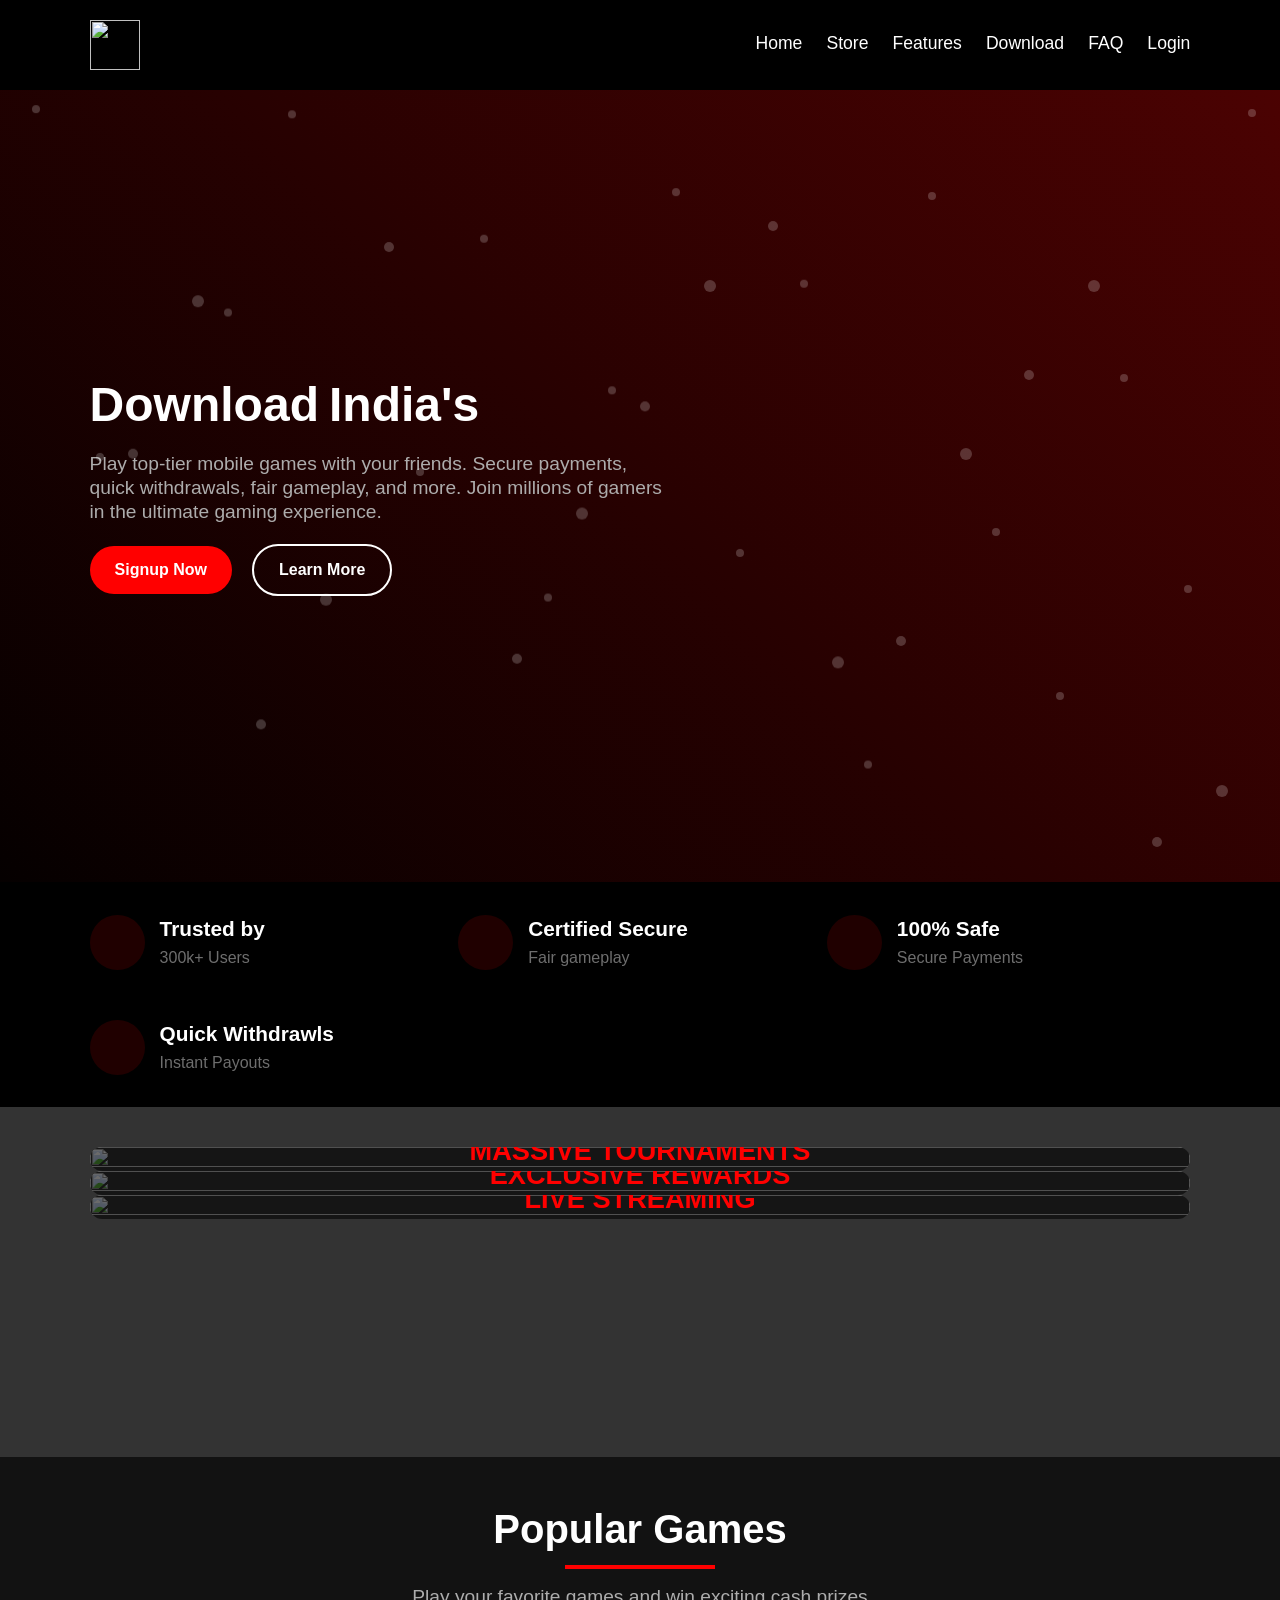
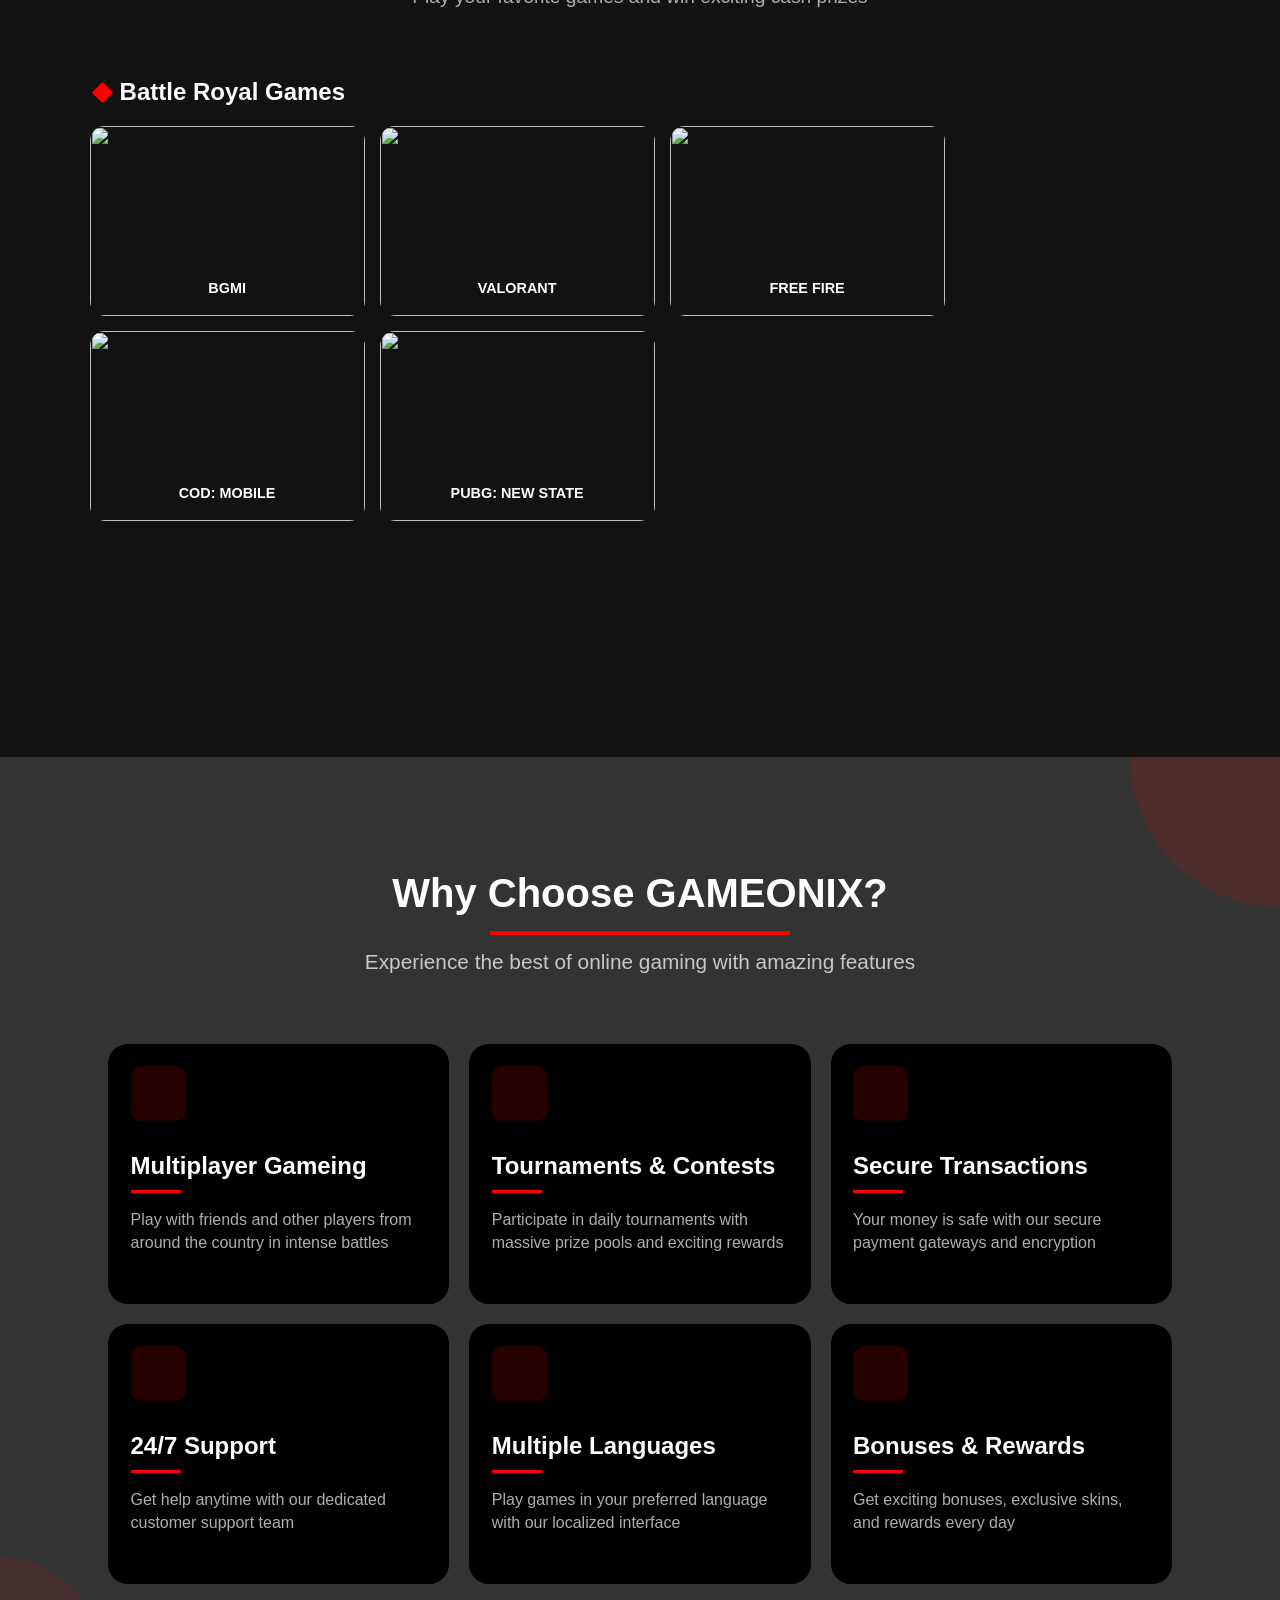
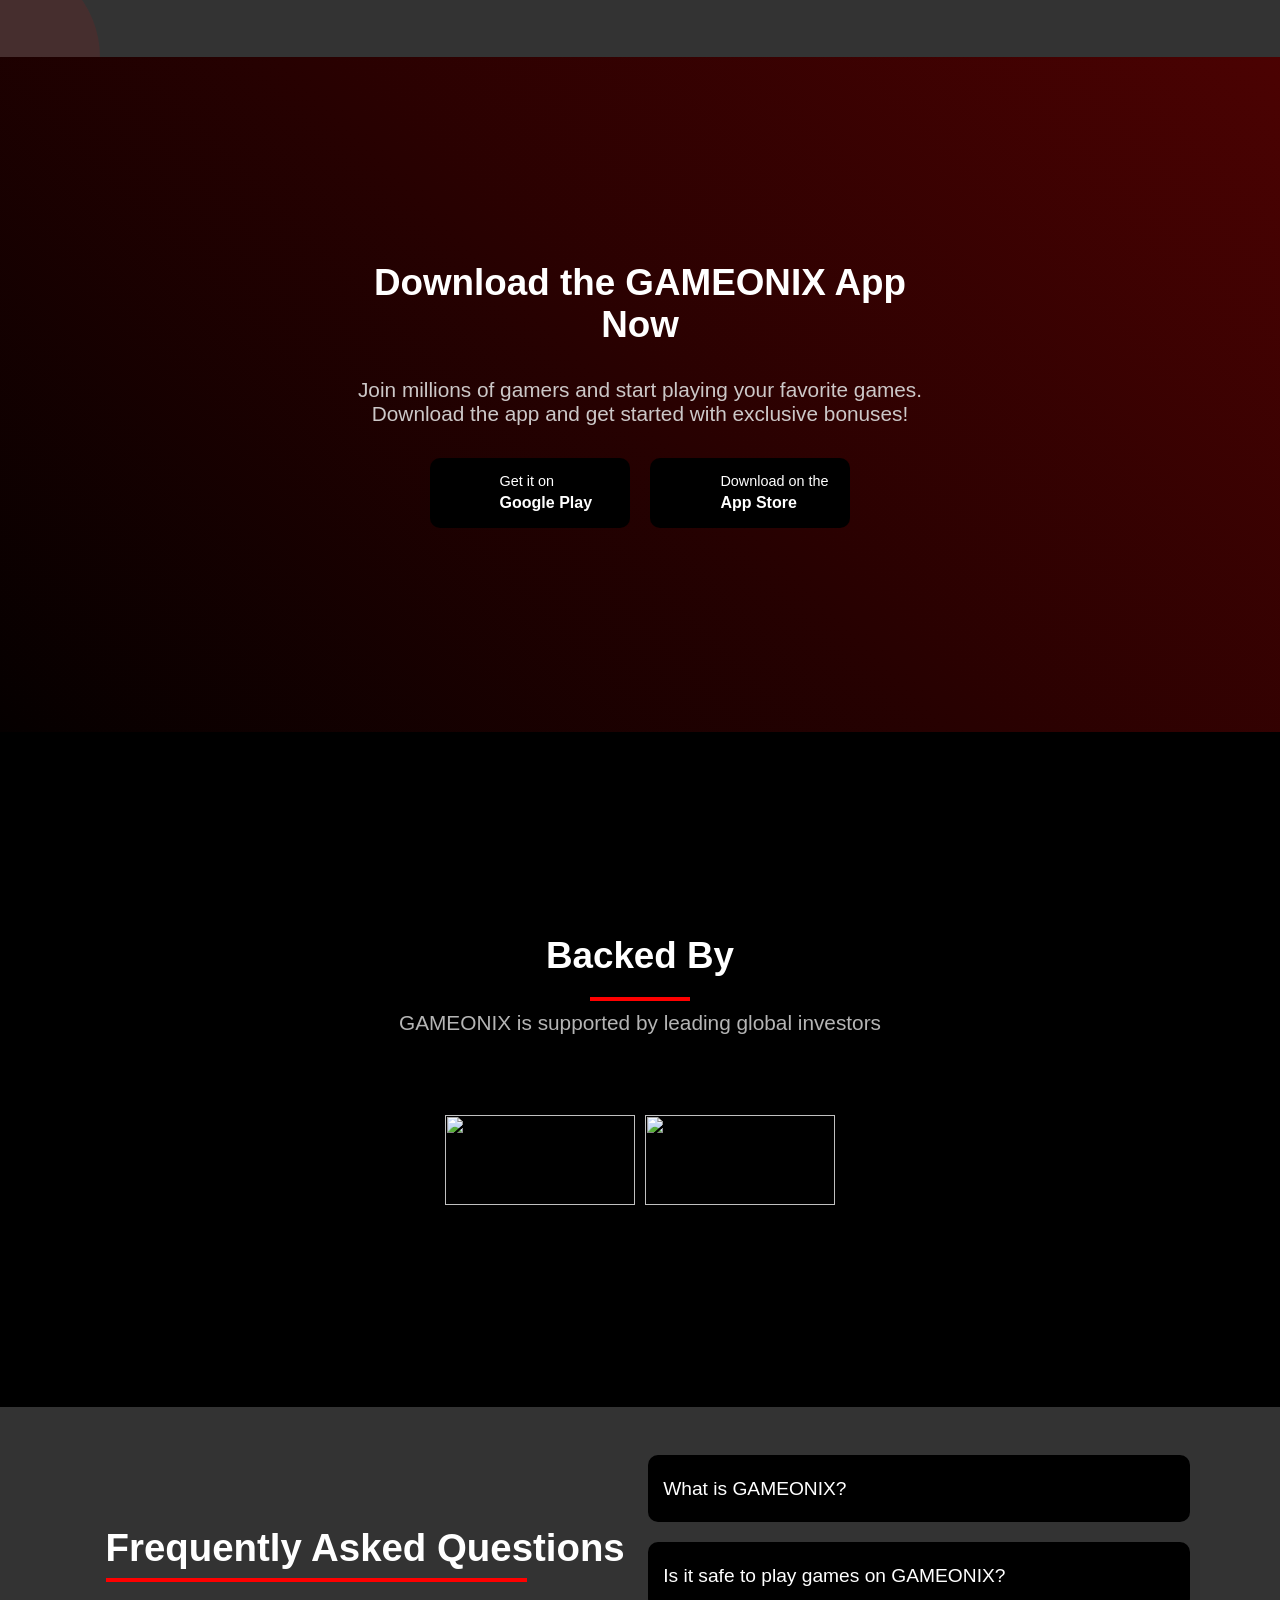
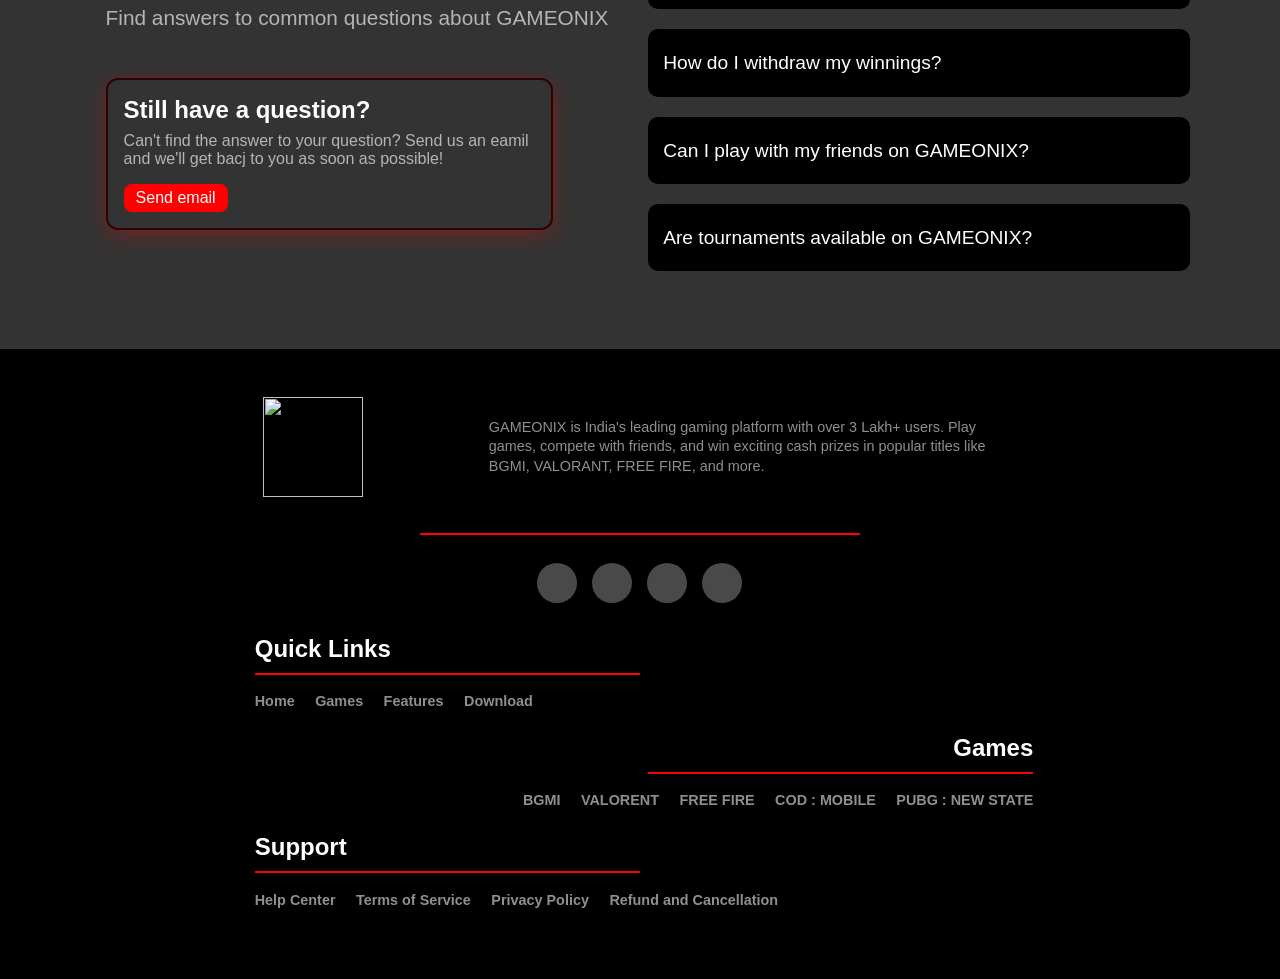
==== commit d4407e76: "FAQ section modified" ====
--- a/index.html
+++ b/index.html
@@ -370,8 +370,14 @@
         <div id="questions">
             <div class="question_heading">
                 <h1>Frequently Asked Questions</h1>
-                <div class="red_line"></div>
+                <div class="red-border"></div>
                 <p>Find answers to common questions about GAMEONIX</p>
+                <div class="faq-email">
+                    <h1>Still have a question?</h1>
+                    <p>Can't find the answer to your question? Send us an eamil and we'll get bacj to you as soon as
+                        possible!</p>
+                    <button>Send email</button>
+                </div>
             </div>
             <div class="many_questions">
 
--- a/style.css
+++ b/style.css
@@ -1,9 +1,12 @@
-*{
+* {
     margin: 0;
     padding: 0;
     box-sizing: border-box;
 }
-html, body, main{
+
+html,
+body,
+main {
     min-height: 100%;
     width: 100%;
     font-family: 'Poppins', sans-serif;
@@ -13,7 +16,7 @@
 
 /* -----------------------------nav section------------------------------- */
 
-nav{
+nav {
     height: 10vh;
     width: 100%;
     background-color: #000;
@@ -27,7 +30,7 @@
     z-index: 100;
 }
 
-nav #logo{
+nav #logo {
     height: 50px;
     width: 50px;
     background-color: #000;
@@ -35,50 +38,53 @@
     justify-content: center;
     align-items: center;
 }
- #logo img{
+
+#logo img {
     height: 100%;
     width: 100%;
     object-fit: cover;
- }
-
- nav #links{
+}
+
+nav #links {
     display: flex;
     justify-content: center;
     align-items: center;
     gap: 1.5rem;
- }
-
-  .link_option{
+}
+
+.link_option {
     /* background-color: tomato; */
     display: flex;
     flex-direction: column;
     justify-content: center;
     align-items: center;
     cursor: pointer;
-  }
-  .link_option .link_underline{
+}
+
+.link_option .link_underline {
     height: 3px;
     width: 0%;
     background-color: #ff0000;
     transition: all 0.3s ease-in-out;
-  }
-
- .link_name{
+}
+
+.link_name {
     font-size: 1.1rem;
     color: #fff;
     font-weight: 500;
     text-decoration: none;
     transition: all 0.3s ease-in-out;
- }
-
- .link_option:hover .link_underline{
-    width: 100%;
- }
- .link_option:hover .link_name{
+}
+
+.link_option:hover .link_underline {
+    width: 100%;
+}
+
+.link_option:hover .link_name {
     color: #ff0000;
- }
-
- .nav_menu_icon{
+}
+
+.nav_menu_icon {
     width: 40px;
     height: 40px;
     /* background-color: red; */
@@ -86,13 +92,15 @@
     justify-content: center;
     align-items: center;
     display: none;
- }
- .nav_menu_icon i{
+}
+
+.nav_menu_icon i {
     color: #fff;
     font-size: 1.7rem;
     cursor: pointer;
- }
- #responsive_navbar{
+}
+
+#responsive_navbar {
     width: 250px;
     height: 100vh;
     background-color: #000;
@@ -105,31 +113,33 @@
     gap: 1.5rem;
     transform: translateX(110%);
     transition: all ease 0.3s;
- }
-
- #responsive_navbar a{
+}
+
+#responsive_navbar a {
     text-decoration: none;
     color: #fff;
     font-size: 1.1rem;
- }
-
- @media (max-width: 1070px){
-    nav{
+}
+
+@media (max-width: 1070px) {
+    nav {
         padding: 0 2vw;
     }
- }
- @media (max-width: 767px){
-    .link_option{
+}
+
+@media (max-width: 767px) {
+    .link_option {
         display: none;
     }
-    .nav_menu_icon{
+
+    .nav_menu_icon {
         display: flex;
     }
- }
+}
 
 /* -----------------------------hero section------------------------------- */
 
-#hero{
+#hero {
     width: 100%;
     min-height: 88vh;
     height: auto;
@@ -139,7 +149,7 @@
     scroll-margin-top: 12vh;
 }
 
-.bubble_anmation_box{
+.bubble_anmation_box {
     position: absolute;
     top: 0;
     left: 0;
@@ -149,7 +159,8 @@
     z-index: 20;
     /* border: 2px solid yellow; */
 }
-.bubble1{
+
+.bubble1 {
     position: absolute;
     height: 10px;
     width: 10px;
@@ -157,7 +168,8 @@
     border-radius: 50%;
     opacity: 0.2;
 }
-.bubble2{
+
+.bubble2 {
     position: absolute;
     height: 12px;
     width: 12px;
@@ -165,7 +177,8 @@
     border-radius: 50%;
     opacity: 0.2;
 }
-.bubble3{
+
+.bubble3 {
     position: absolute;
     height: 8px;
     width: 8px;
@@ -174,7 +187,7 @@
     opacity: 0.2;
 }
 
-.written_and_buttons{
+.written_and_buttons {
     position: absolute;
     top: 0;
     left: 0;
@@ -187,7 +200,7 @@
     /* border: 2px solid green; */
 }
 
-.phone_animation{
+.phone_animation {
     width: 40%;
     height: 100%;
     background-color: transparent;
@@ -196,23 +209,25 @@
     justify-content: center;
     align-items: center;
 }
-.phone_animation img{
+
+.phone_animation img {
     height: 500px;
     /* background-color: yellow; */
     border-radius: 20px;
-    animation:  phone 2s ease-in-out 0s infinite alternate forwards;
+    animation: phone 2s ease-in-out 0s infinite alternate forwards;
 }
 
 @keyframes phone {
-    0%{
+    0% {
         transform: translateY(0px);
     }
-    100%{
+
+    100% {
         transform: translateY(-20px);
     }
 }
 
-.hero_text{
+.hero_text {
     height: 100%;
     width: 60%;
     /* border: 2px solid yellow; */
@@ -222,18 +237,21 @@
     align-items: flex-start;
     padding-left: 7vw;
 }
-.hero_text .upper{
+
+.hero_text .upper {
     width: 95%;
     /* border: 2px solid white; */
     margin-bottom: 20px;
     color: #fff;
     font-size: 1.5rem;
 }
-.hero_text .lower{
+
+.hero_text .lower {
     /* height: 20%; */
     width: 85%;
 }
-.lower p{
+
+.lower p {
     /* padding: 15px; */
     font-size: 1.2rem;
     line-height: 1.5rem;
@@ -241,7 +259,7 @@
     color: #adacac;
 }
 
-.hero_buttons{
+.hero_buttons {
     display: flex;
     justify-content: flex-start;
     align-items: center;
@@ -249,7 +267,7 @@
     margin-top: 20px;
 }
 
-.hero_buttons button:nth-child(1){
+.hero_buttons button:nth-child(1) {
     padding: 15px 25px;
     font-size: 1rem;
     font-weight: 600;
@@ -259,7 +277,8 @@
     border-radius: 2rem;
     cursor: pointer;
 }
-.hero_buttons button:nth-child(2){
+
+.hero_buttons button:nth-child(2) {
     padding: 15px 25px;
     font-size: 1rem;
     font-weight: 600;
@@ -271,35 +290,41 @@
     cursor: pointer;
 }
 
-@media (max-width : 1070px){
-    .hero_text{
+@media (max-width : 1070px) {
+    .hero_text {
         padding-left: 2vw;
         width: 70%;
     }
-    .phone_animation{
+
+    .phone_animation {
         width: 30%;
     }
 }
-@media (max-width : 922px){
-    #hero{
+
+@media (max-width : 922px) {
+    #hero {
         height: auto;
         min-height: 150vh;
     }
-    .written_and_buttons{
+
+    .written_and_buttons {
         flex-direction: column;
     }
-    .hero_text{
+
+    .hero_text {
         padding: 0 7vw;
         width: 100%;
         height: 80%;
         /* border: 2px solid red; */
     }
-    .phone_animation{
+
+    .phone_animation {
         width: 30%;
     }
 }
-@media (max-width : 767px){
-    .hero_text{
+
+@media (max-width : 767px) {
+    .hero_text {
         height: auto;
         padding: 9vw 5vw;
         /* padding-top: 7vw; */
@@ -308,38 +333,45 @@
         align-items: center;
         text-align: center;
     }
-    .hero_text .upper{
+
+    .hero_text .upper {
         font-size: 1.1rem;
     }
-    .hero_text .lower p{
+
+    .hero_text .lower p {
         font-size: 1rem;
     }
-    .hero_buttons{
+
+    .hero_buttons {
         justify-content: center;
     }
-    .phone_animation{
+
+    .phone_animation {
         height: 50%;
     }
 }
-@media (max-width : 398px){
-    .hero_buttons button:nth-child(1){
+
+@media (max-width : 398px) {
+    .hero_buttons button:nth-child(1) {
         padding: 13px 23px;
         font-size: 0.8rem;
     }
-.hero_buttons button:nth-child(2){
+
+    .hero_buttons button:nth-child(2) {
         padding: 13px 23px;
         font-size: 0.8rem;
     }
 }
-@media (max-width : 323px){
-    #hero{
+
+@media (max-width : 323px) {
+    #hero {
         min-height: 170vh;
     }
 }
 
 /* ----------------------------------------before_swipering_part----------------------------------- */
 
-.before_swipering_part{
+.before_swipering_part {
     width: 100%;
     height: auto;
     min-height: 150px;
@@ -352,7 +384,7 @@
     flex-wrap: wrap;
 }
 
-.before_swipering_part > .item_box{
+.before_swipering_part>.item_box {
     height: 100px;
     width: 280px;
     flex-grow: 1;
@@ -364,7 +396,7 @@
     /* gap: 5px; */
 }
 
-.before_swipering_part > .item_box > .left{
+.before_swipering_part>.item_box>.left {
     height: 55px;
     width: 55px;
     background-color: #200000;
@@ -377,13 +409,13 @@
 
 }
 
-.before_swipering_part > .item_box > .left > i{
+.before_swipering_part>.item_box>.left>i {
     font-size: 1.6rem;
     color: #dd0000;
     transition: all 0.3s ease-in-out;
 }
 
-.before_swipering_part > .item_box > .right{
+.before_swipering_part>.item_box>.right {
     height: 100%;
     width: calc(100% - 60px);
     /* background-color: lightcoral; */
@@ -395,48 +427,51 @@
     padding: 0 10px;
 }
 
-.before_swipering_part > .item_box > .right > h1{
+.before_swipering_part>.item_box>.right>h1 {
     font-size: 1.3rem;
     color: #fff;
 }
 
-.before_swipering_part > .item_box > .right > h2{
+.before_swipering_part>.item_box>.right>h2 {
     font-size: 1rem;
     color: #6e6e6e;
     font-weight: 500;
 }
 
-.item_box:hover .left{
+.item_box:hover .left {
     background-color: #ff0000;
     animation-name: item;
 }
-.item_box:hover .left>i{
+
+.item_box:hover .left>i {
     color: #ffffff;
 }
 
 @keyframes item {
-    0%{
+    0% {
         transform: translateY(0px);
     }
-    100%{
+
+    100% {
         transform: translateY(-10px);
     }
 }
 
-@media (max-width: 1070px){
-    .before_swipering_part{
+@media (max-width: 1070px) {
+    .before_swipering_part {
         padding: 10px 2vw;
     }
 }
-@media (max-width: 590px){
-    .before_swipering_part{
+
+@media (max-width: 590px) {
+    .before_swipering_part {
         flex-direction: column;
     }
 }
 
 /* -----------------------------------swiper--------------------------------------------------- */
 
-.swiper-container{
+.swiper-container {
     width: 100%;
     height: 350px;
     display: flex;
@@ -447,127 +482,137 @@
 }
 
 .swiper {
-      width: 100%;
-      height: 100%;
-      position: relative;
-      /* background-color: tomato; */
-    }
-
-    .swiper-slide{
-      height: 88%;
-      border-radius: 15px;
-      overflow: hidden;
-      position: relative;
-    }
-
-    .swiper-slide img{
-        height: 100%;
-        width: 100%;
-        object-fit: cover;
-    }
-
-    .swiper-slide .texts{
-        height: 100%;
-        width: 100%;
-        position: absolute;
-        top: 0;
-        left: 0;
-        background-color: #00000094;
-        display: flex;
-        flex-direction: column;
-        justify-content: center;
-        align-items: center;
-        gap: 25px;
-        padding: 5rem 0;
-    }
-
-    .swiper-slide .texts .heading{
-        display: flex;
-        flex-direction: column;
-        justify-content: center;
-        align-items: flex-start;
-        gap: 7px;
-    }
-
-    .swiper-slide .texts .heading h1{
-        color: #ff0000;
-        font-size: 1.7rem;
-        text-align: center;
-    }
-    .swiper-slide .texts .heading .animated-line{
-        width: 0%;
-        height: 3px;
-        background-color: #ff0000;
-        transition: all 0.5s ease-in-out;
-    }
-    .swiper-slide .texts p{
-        color: #fff;
-        font-size: 1.1rem;
-        text-align: center;
-        /* border: 1px solid green; */
-        width: 600px;
-    }
-
-    .swiper-slide .texts a{
-        text-decoration: none;
-        background-color: #ff0000;
-        color: #fff;
-        padding: 15px 27px;
-        border-radius: 50px;
-        font-weight: 600;
-        font-size: 1.1rem;
-        cursor: pointer;
-        animation: none 0.8s ease-out 0s infinite alternate forwards;
-    }
-    @keyframes slide_button {
-        0%{
-            scale: 1;
-            box-shadow: none;
-        }
-        100%{
-            scale: 1.05;
-            box-shadow: 0px 0px 25px #ff0000;
-        }
-    }
-    .swiper-slide .texts a:hover{
-        animation-name: slide_button;
-    }
-
-    .swiper-pagination{
-        /* background-color: #fff; */
-        padding : 10px 0;
-        transform: translateY(20px);
-    }
-    .swiper-pagination-bullet{
-        background-color: #acacac;
-        padding: 6px;
-    }
-    .swiper-pagination-bullet-active{
-        background-color: #ff0000;
-        border: 1px solid #ff0000;
-    }
-
-    @media (max-width : 1070px){
-        .swiper-container{
-            padding: 40px 4vw;
-        }
-    }
-    @media (max-width : 655px){
-        .swiper-slide .texts p{
-            width: auto;
-        }
-        .swiper-slide .texts{
-            padding: 5rem 2rem;
-        }
-    }
-    @media (max-width : 500px){
-        .swiper-container{
-            height: 500px;
-        }
-    }
+    width: 100%;
+    height: 100%;
+    position: relative;
+    /* background-color: tomato; */
+}
+
+.swiper-slide {
+    height: 88%;
+    border-radius: 15px;
+    overflow: hidden;
+    position: relative;
+}
+
+.swiper-slide img {
+    height: 100%;
+    width: 100%;
+    object-fit: cover;
+}
+
+.swiper-slide .texts {
+    height: 100%;
+    width: 100%;
+    position: absolute;
+    top: 0;
+    left: 0;
+    background-color: #00000094;
+    display: flex;
+    flex-direction: column;
+    justify-content: center;
+    align-items: center;
+    gap: 25px;
+    padding: 5rem 0;
+}
+
+.swiper-slide .texts .heading {
+    display: flex;
+    flex-direction: column;
+    justify-content: center;
+    align-items: flex-start;
+    gap: 7px;
+}
+
+.swiper-slide .texts .heading h1 {
+    color: #ff0000;
+    font-size: 1.7rem;
+    text-align: center;
+}
+
+.swiper-slide .texts .heading .animated-line {
+    width: 0%;
+    height: 3px;
+    background-color: #ff0000;
+    transition: all 0.5s ease-in-out;
+}
+
+.swiper-slide .texts p {
+    color: #fff;
+    font-size: 1.1rem;
+    text-align: center;
+    /* border: 1px solid green; */
+    width: 600px;
+}
+
+.swiper-slide .texts a {
+    text-decoration: none;
+    background-color: #ff0000;
+    color: #fff;
+    padding: 15px 27px;
+    border-radius: 50px;
+    font-weight: 600;
+    font-size: 1.1rem;
+    cursor: pointer;
+    animation: none 0.8s ease-out 0s infinite alternate forwards;
+}
+
+@keyframes slide_button {
+    0% {
+        scale: 1;
+        box-shadow: none;
+    }
+
+    100% {
+        scale: 1.05;
+        box-shadow: 0px 0px 25px #ff0000;
+    }
+}
+
+.swiper-slide .texts a:hover {
+    animation-name: slide_button;
+}
+
+.swiper-pagination {
+    /* background-color: #fff; */
+    padding: 10px 0;
+    transform: translateY(20px);
+}
+
+.swiper-pagination-bullet {
+    background-color: #acacac;
+    padding: 6px;
+}
+
+.swiper-pagination-bullet-active {
+    background-color: #ff0000;
+    border: 1px solid #ff0000;
+}
+
+@media (max-width : 1070px) {
+    .swiper-container {
+        padding: 40px 4vw;
+    }
+}
+
+@media (max-width : 655px) {
+    .swiper-slide .texts p {
+        width: auto;
+    }
+
+    .swiper-slide .texts {
+        padding: 5rem 2rem;
+    }
+}
+
+@media (max-width : 500px) {
+    .swiper-container {
+        height: 500px;
+    }
+}
 
 /* -----------------------------------popular games section------------------------------------- */
-#popular_games{
+#popular_games {
     width: 100%;
     height: auto;
     min-height: 100vh;
@@ -578,7 +623,7 @@
     scroll-margin-top: 12vh;
 }
 
-#popular_games .popular_upper{
+#popular_games .popular_upper {
     width: 100%;
     height: auto;
     /* border: 2px solid red; */
@@ -590,26 +635,28 @@
     padding: 50px 20px;
 }
 
-#popular_games .popular_upper h1{
+#popular_games .popular_upper h1 {
     font-size: 2.5rem;
     color: #fff;
     /* margin: 20px 0; */
 }
-#popular_games .popular_upper .red_line{
+
+#popular_games .popular_upper .red_line {
     height: 4px;
     width: 150px;
     background-color: #ff0000;
     transform: translateY(-2px);
     /* margin: 10px 0 30px 0; */
 }
-#popular_games .popular_upper p{
+
+#popular_games .popular_upper p {
     font-size: 1.2rem;
     color: #adadad;
     text-align: center;
     /* margin: 15px 0 30px 0; */
 }
 
-#popular_games .popular_lower{
+#popular_games .popular_lower {
     width: 100%;
     height: auto;
     min-height: 500px;
@@ -622,12 +669,13 @@
     flex-wrap: wrap; */
 }
 
-#popular_games .popular_lower h2{
+#popular_games .popular_lower h2 {
     font-size: 1.5rem;
     color: #fff;
     margin: 20px 0;
 }
-#popular_games .popular_lower h2::before{
+
+#popular_games .popular_lower h2::before {
     content: '';
     height: 15px;
     width: 15px;
@@ -636,7 +684,8 @@
     transform: rotate(45deg);
     margin: 5px 10px 0 5px;
 }
-#popular_games .popular_lower .games{
+
+#popular_games .popular_lower .games {
     width: 100%;
     /* height: auto; */
     /* min-height: 400px; */
@@ -649,7 +698,7 @@
     flex-wrap: wrap;
 }
 
-.games .game_card{
+.games .game_card {
     width: 275px;
     height: 190px;
     /* border: 1px solid aqua; */
@@ -661,22 +710,23 @@
 }
 
 @keyframes gameCard {
-    0%{
+    0% {
         scale: 1;
     }
-    100%{
+
+    100% {
         scale: 1.03;
     }
 }
 
-.game_card_img{
+.game_card_img {
     height: 100%;
     width: 100%;
     object-fit: cover;
     transition: all 0.5s ease-in-out;
 }
 
-.game_card_title{
+.game_card_title {
     position: absolute;
     bottom: 20px;
     left: 50%;
@@ -686,20 +736,22 @@
     transition: all 0.5s ease-in-out;
 }
 
-.game_card:hover{
+.game_card:hover {
     animation-name: gameCard;
     cursor: pointer;
     box-shadow: 0px 8px 55px #ff000062;
 
 }
-.games .game_card:hover .game_card_img{
+
+.games .game_card:hover .game_card_img {
     scale: 1.1;
 }
-.games .game_card:hover .game_card_title{
+
+.games .game_card:hover .game_card_title {
     opacity: 0;
 }
 
-.card_overlay{
+.card_overlay {
     position: absolute;
     top: 0;
     left: 0;
@@ -717,50 +769,58 @@
     z-index: 5;
 }
 
-.card_overlay h4{
+.card_overlay h4 {
     color: #fff;
     font-size: 1.1rem;
     text-align: center;
 }
 
-.card_overlay i{
-    color: #fff;
-    font-size: 2.2rem;  
+.card_overlay i {
+    color: #fff;
+    font-size: 2.2rem;
     scale: 0;
 }
 
-@media(max-width : 1070px){
-    #popular_games{
+@media(max-width : 1070px) {
+    #popular_games {
         padding: 0 2vw
     }
-    #popular_games .popular_lower .games{
+
+    #popular_games .popular_lower .games {
         padding: 0 2vw;
     }
-    .games .game_card{
+
+    .games .game_card {
         width: 32%;
     }
 }
-@media(max-width : 840px){
-    .games .game_card{
+
+@media(max-width : 840px) {
+    .games .game_card {
         width: 48%;
     }
 }
-@media(max-width : 767px){
-    #popular_games .popular_upper h1{
+
+@media(max-width : 767px) {
+    #popular_games .popular_upper h1 {
         font-size: 2.2rem;
     }
-    #popular_games .popular_upper .red_line{
+
+    #popular_games .popular_upper .red_line {
         transform: translateY(0px);
     }
 }
-@media(max-width : 577px){
-    #popular_games .popular_upper h1{
+
+@media(max-width : 577px) {
+    #popular_games .popular_upper h1 {
         font-size: 1.9rem;
     }
-    #popular_games .popular_upper .red_line{
+
+    #popular_games .popular_upper .red_line {
         transform: translateY(0px);
     }
-    .games .game_card{
+
+    .games .game_card {
         width: 100%;
         height: 210px;
     }
@@ -768,7 +828,7 @@
 
 /* --------------------------------------------------why choose gameonix---------------------------------------------------- */
 
-#why_choose_gameonix{
+#why_choose_gameonix {
     width: 100%;
     min-height: 100vh;
     background-color: #333333;
@@ -778,7 +838,7 @@
     scroll-margin-top: 12vh;
 }
 
-#whyChooseBall1{
+#whyChooseBall1 {
     height: 300px;
     width: 300px;
     position: absolute;
@@ -787,7 +847,8 @@
     background-color: rgba(255, 0, 0, 0.137);
     border-radius: 50%;
 }
-#whyChooseBall2{
+
+#whyChooseBall2 {
     height: 200px;
     width: 200px;
     position: absolute;
@@ -797,7 +858,7 @@
     border-radius: 50%;
 }
 
-#why_choose_gameonix .why_choose_gameonix_upper{
+#why_choose_gameonix .why_choose_gameonix_upper {
     /* border: 2px solid red; */
     display: flex;
     justify-content: center;
@@ -809,23 +870,23 @@
     margin-bottom: 20px;
 }
 
-#why_choose_gameonix .why_choose_gameonix_upper h1{
+#why_choose_gameonix .why_choose_gameonix_upper h1 {
     color: #fff;
     font-size: 2.5rem;
 }
 
-#why_choose_gameonix .why_choose_gameonix_upper .red_line{
+#why_choose_gameonix .why_choose_gameonix_upper .red_line {
     width: 300px;
     height: 4px;
     background-color: red;
 }
 
-#why_choose_gameonix .why_choose_gameonix_upper p{
+#why_choose_gameonix .why_choose_gameonix_upper p {
     color: #C7C7C7;
     font-size: 1.3rem;
 }
 
-#why_choose_gameonix .why_choose_gameonix_lower{
+#why_choose_gameonix .why_choose_gameonix_lower {
     display: flex;
     justify-content: center;
     align-items: center;
@@ -834,7 +895,7 @@
     /* border: 2px solid red; */
 }
 
-#why_choose_gameonix .why_choose_gameonix_lower .why_choose_card{
+#why_choose_gameonix .why_choose_gameonix_lower .why_choose_card {
     background-color: #000;
     width: 31%;
     height: auto;
@@ -850,7 +911,7 @@
     /* border: 2px solid red; */
 }
 
-#why_choose_gameonix .why_choose_gameonix_lower .why_choose_card .logo_div{
+#why_choose_gameonix .why_choose_gameonix_lower .why_choose_card .logo_div {
     background-color: #270000;
     height: 55px;
     width: 55px;
@@ -861,15 +922,18 @@
     margin-bottom: 1rem;
     transition: all ease 0.5s;
 }
-#why_choose_gameonix .why_choose_gameonix_lower .why_choose_card .logo_div i{
+
+#why_choose_gameonix .why_choose_gameonix_lower .why_choose_card .logo_div i {
     font-size: 1.8rem;
     color: red;
     transition: all ease 0.5s;
 }
-#why_choose_gameonix .why_choose_gameonix_lower .why_choose_card h2{
-    color: #fff;
-}
-#why_choose_gameonix .why_choose_gameonix_lower .why_choose_card .whychoose_redline{
+
+#why_choose_gameonix .why_choose_gameonix_lower .why_choose_card h2 {
+    color: #fff;
+}
+
+#why_choose_gameonix .why_choose_gameonix_lower .why_choose_card .whychoose_redline {
     margin-top: 10px;
     width: 50px;
     height: 3px;
@@ -877,26 +941,27 @@
     transition: all ease-out 0.4s;
 
 }
-#why_choose_gameonix .why_choose_gameonix_lower .why_choose_card p{
+
+#why_choose_gameonix .why_choose_gameonix_lower .why_choose_card p {
     color: #AEAEAE;
     line-height: 23px;
     font-size: 1rem;
 }
 
-.why_choose_card:hover{
+.why_choose_card:hover {
     box-shadow: 0 10px 20px rgba(255, 0, 0, 0.473);
     cursor: pointer;
     transform: translateY(-5px);
-} 
-
-@media (max-width : 1070px){
-    #why_choose_gameonix{
+}
+
+@media (max-width : 1070px) {
+    #why_choose_gameonix {
         padding: 5vw 4vw;
     }
 }
 
-@media (max-width : 1000px){
-    #why_choose_gameonix .why_choose_gameonix_lower .why_choose_card{
+@media (max-width : 1000px) {
+    #why_choose_gameonix .why_choose_gameonix_lower .why_choose_card {
         width: 48%;
         height: auto;
         min-height: 235px;
@@ -904,16 +969,16 @@
     }
 }
 
-@media (max-width : 767px){
-    #why_choose_gameonix .why_choose_gameonix_upper h1{
+@media (max-width : 767px) {
+    #why_choose_gameonix .why_choose_gameonix_upper h1 {
         font-size: 2.2rem;
     }
 
-    #why_choose_gameonix .why_choose_gameonix_upper .red_line{
+    #why_choose_gameonix .why_choose_gameonix_upper .red_line {
         width: 200px;
     }
 
-    #why_choose_gameonix .why_choose_gameonix_lower .why_choose_card{
+    #why_choose_gameonix .why_choose_gameonix_lower .why_choose_card {
         width: 100%;
         height: auto;
         min-height: 200px;
@@ -921,22 +986,23 @@
     }
 }
 
-@media (max-width : 577px){
-    #why_choose_gameonix .why_choose_gameonix_upper h1{
+@media (max-width : 577px) {
+    #why_choose_gameonix .why_choose_gameonix_upper h1 {
         font-size: 2rem;
     }
 
-    #why_choose_gameonix .why_choose_gameonix_upper .red_line{
+    #why_choose_gameonix .why_choose_gameonix_upper .red_line {
         width: 150px;
     }
-    #why_choose_gameonix .why_choose_gameonix_upper p{
+
+    #why_choose_gameonix .why_choose_gameonix_upper p {
         font-size: 1.1rem;
     }
 }
 
 /* --------------------------------------------------download_gameonix------------------------------------------------- */
 
-#download_gameonix{
+#download_gameonix {
     width: 100%;
     height: auto;
     min-height: 75vh;
@@ -951,25 +1017,29 @@
     scroll-margin-top: 12vh;
 }
 
-#download_gameonix h1{
+#download_gameonix h1 {
     color: #fff;
     font-size: 2.3rem;
     text-align: center;
     /* border: 1px solid yellow; */
     width: 600px;
 }
-#download_gameonix p{
+
+#download_gameonix p {
     color: #CCC8C8;
     font-size: 1.3rem;
     text-align: center;
 }
+
 .lighted_button {
     display: flex;
     justify-content: center;
     align-items: center;
     gap: 1.3rem;
 }
-.lighted_button .playstore, .lighted_button .appstore{
+
+.lighted_button .playstore,
+.lighted_button .appstore {
     width: 200px;
     height: 70px;
     border-radius: 10px;
@@ -981,18 +1051,21 @@
     cursor: pointer;
     transition: all ease 0.5s;
 }
-.lighted_button .playstore:hover{
+
+.lighted_button .playstore:hover {
     background-color: red;
     transform: translateY(-10px);
     box-shadow: 0 5px 20px rgba(255, 0, 0, 0.493);
 }
-.lighted_button .appstore:hover{
+
+.lighted_button .appstore:hover {
     background-color: red;
     transform: translateY(-10px);
     box-shadow: 0 5px 20px rgba(255, 0, 0, 0.493);
 }
 
-.lighted_button .playstore .playstore_logo, .lighted_button .appstore .appstore_logo{
+.lighted_button .playstore .playstore_logo,
+.lighted_button .appstore .appstore_logo {
     width: 35%;
     height: 100%;
     /* background-color: brown; */
@@ -1000,12 +1073,15 @@
     justify-content: center;
     align-items: center;
 }
-.lighted_button .playstore .playstore_logo i, .lighted_button .appstore .appstore_logo i{
+
+.lighted_button .playstore .playstore_logo i,
+.lighted_button .appstore .appstore_logo i {
     color: #fff;
     font-size: 2rem;
 }
 
-.lighted_button .playstore .content, .lighted_button .appstore .content{
+.lighted_button .playstore .content,
+.lighted_button .appstore .content {
     width: 65%;
     height: 100%;
     /* background-color: #000; */
@@ -1016,41 +1092,49 @@
     gap: 5px;
     /* padding-left: 5px; */
 }
-.lighted_button .playstore .content #con1, .lighted_button .appstore .content #con2{
+
+.lighted_button .playstore .content #con1,
+.lighted_button .appstore .content #con2 {
     color: #ffffff;
     font-size: 0.9rem;
     display: inline-block;
 }
-.lighted_button .playstore .content h4, .lighted_button .appstore .content h4{
+
+.lighted_button .playstore .content h4,
+.lighted_button .appstore .content h4 {
     color: #fff;
     font-size: 1rem;
     font-weight: 600;
 }
 
-@media (max-width : 767px){
-    #download_gameonix h1{
+@media (max-width : 767px) {
+    #download_gameonix h1 {
         font-size: 2.1rem;
         width: auto;
     }
-    #download_gameonix p{
+
+    #download_gameonix p {
         font-size: 1.1rem;
     }
-    .lighted_button{
+
+    .lighted_button {
         flex-direction: column;
     }
 }
-@media (max-width : 577px){
-    #download_gameonix h1{
+
+@media (max-width : 577px) {
+    #download_gameonix h1 {
         font-size: 1.9rem;
     }
-    #download_gameonix p{
+
+    #download_gameonix p {
         font-size: 1rem;
     }
 }
 
 /* ---------------------------------------------backed by---------------------------------------------------------- */
 
-#backed_by{
+#backed_by {
     width: 100%;
     height: auto;
     min-height: 75vh;
@@ -1063,100 +1147,155 @@
     padding: 3rem 4vw;
 }
 
-#backed_by h1{
+#backed_by h1 {
     color: #fff;
     font-size: 2.3rem;
     margin-bottom: 20px;
 }
-#backed_by .red_line{
+
+#backed_by .red_line {
     width: 100px;
     height: 4px;
     background-color: red;
     margin-bottom: 10px;
 }
-#backed_by p{
+
+#backed_by p {
     color: #B5B5B5;
     font-size: 1.3rem;
     text-align: center;
 }
-#backed_by .add_box{
+
+#backed_by .add_box {
     display: flex;
     justify-content: center;
     align-items: center;
     gap: 10px;
     margin-top: 80px;
 }
-#backed_by .add_box .addboxes{
+
+#backed_by .add_box .addboxes {
     width: 190px;
     height: 90px;
     background-color: #000;
 }
-#backed_by .add_box .addboxes img{
+
+#backed_by .add_box .addboxes img {
     width: 100%;
     height: 100%;
     background-repeat: no-repeat;
     background-size: 100% 100%;
 }
 
-@media (max-width : 767px){
-    #backed_by h1{
+@media (max-width : 767px) {
+    #backed_by h1 {
         font-size: 2.1rem;
     }
-    #backed_by p{
+
+    #backed_by p {
         font-size: 1.1rem;
     }
-    #backed_by .add_box{
+
+    #backed_by .add_box {
         flex-direction: column;
     }
 }
-@media (max-width : 577px){
-    #backed_by h1{
+
+@media (max-width : 577px) {
+    #backed_by h1 {
         font-size: 1.9rem;
     }
-    #backed_by p{
+
+    #backed_by p {
         font-size: 1rem;
     }
 }
 
 /* ------------------------------------------------------------questions-------------------------------------------------------- */
 
-#questions{
+#questions {
+    display: flex;
+    flex-direction: row;
+    justify-content: center;
+    align-items: center;
     width: 100%;
     /* min-height: 130vh; */
     /* height: 130vh; */
     background-color: rgb(51, 51, 51);
-    padding: 0px 3vw;
+    padding: 3rem 7vw;
     overflow: hidden;
 }
 
-#questions .question_heading{
+#questions .question_heading {
     /* border: 2px solid red; */
-    width: 100%;
-    height: 200px;
-    display: flex;
-    justify-content: center;
-    align-items: center;
-    flex-direction: column;
-}
-#questions .question_heading h1{
+    padding: 1rem;
+    width: 100%;
+    height: 20rem;
+    display: flex;
+    justify-content: center;
+    align-items: flex-start;
+    flex-direction: column;
+}
+
+#questions .question_heading h1 {
     color: #fff;
     font-size: 2.4rem;
-    margin-bottom: 15px;
-    text-align: center;
-}
-#questions .question_heading .red_line{
+    margin-bottom: 8px;
+    text-align: start;
+}
+
+/* #questions .question_heading .red_line{
     width: 20rem;
     height: 4px;
     background-color: red;
     margin-bottom: 8px;
-}
-#questions .question_heading p{
+} */
+#questions .question_heading>p {
     color: #B5B5B5;
     font-size: 1.3rem;
-    text-align: center;
-}
-
-#questions .many_questions{
+    text-align: start;
+    margin-bottom: 3rem;
+}
+
+#questions .question_heading .red-border {
+    width: 80%;
+    height: 4px;
+    margin-bottom: 1.5rem;
+}
+
+.faq-email {
+    padding: 1rem;
+    width: 85%;
+    height: 15rem;
+    display: flex;
+    flex-direction: column;
+    justify-content: space-around;
+    align-items: flex-start;
+    border: 2px solid rgb(50, 1, 1);
+    border-radius: 12px;
+    box-shadow: 0 5px 20px rgba(255, 0, 0, 0.301);
+}
+
+#questions .question_heading .faq-email>h1 {
+    font-size: 1.5rem;
+}
+
+#questions .question_heading .faq-email>p {
+    color: #B5B5B5;
+    font-size: 1rem;
+    margin-bottom: 1rem;
+}
+
+#questions .question_heading .faq-email>button {
+    padding: 5px 12px;
+    font-size: 1rem;
+    border: none;
+    border-radius: 8px;
+    color: white;
+    background: red;
+}
+
+#questions .many_questions {
     width: 100%;
     /* height: 70%; */
     /* border: 2px solid red; */
@@ -1168,7 +1307,8 @@
     gap: 20px;
     margin-bottom: 30px;
 }
-#questions .many_questions .question_box{
+
+#questions .many_questions .question_box {
     max-width: 800px;
     /* height: 160px; */
     background-color: #000;
@@ -1177,16 +1317,16 @@
     transition: all ease 0.5s;
 }
 
-#questions .many_questions .question_box:hover{
+#questions .many_questions .question_box:hover {
     box-shadow: 0 5px 20px rgba(255, 0, 0, 0.301);
 }
 
-#questions .many_questions .question_box:hover #actu_question{
+#questions .many_questions .question_box:hover #actu_question {
     color: red;
     transform: translateX(5px);
 }
 
-#questions .many_questions .question_box .ques{
+#questions .many_questions .question_box .ques {
     width: 100%;
     /* height: 70px; */
     /* background-color: #722a2a; */
@@ -1196,20 +1336,22 @@
     gap: 15px;
     padding: 20px 15px;
 }
-#questions .many_questions .question_box .ques p{
+
+#questions .many_questions .question_box .ques p {
     color: #fff;
     font-size: 1.2rem;
     line-height: 1.7rem;
     transition: all ease 0.5s;
 }
-#questions .many_questions .question_box .ques i{
+
+#questions .many_questions .question_box .ques i {
     font-size: 2rem;
     color: #fff;
     rotate: 180deg;
     transition: all ease 0.5s;
 }
 
-#questions .many_questions .question_box .ans{
+#questions .many_questions .question_box .ans {
     width: 100%;
     height: 0;
     /* background-color: #270000; */
@@ -1217,51 +1359,84 @@
     overflow: hidden;
     /* transition: all ease 1s; */
 }
-#questions .many_questions .question_box .ans p{
+
+#questions .many_questions .question_box .ans p {
     color: #fff;
     font-size: 1rem;
     line-height: 1.5rem;
 }
 
-@media (max-width : 767px){
-    #questions .question_heading h1{
+@media (max-width : 767px) {
+    
+    #questions .question_heading h1 {
         font-size: 2.2rem;
     }
-    #questions .question_heading .red_line{
+
+    #questions .question_heading .red_line {
         width: 17rem;
     }
-    #questions .question_heading p{
+
+    #questions .question_heading p {
         font-size: 1.1rem;
     }
 }
-@media (max-width : 577px){
-    #questions .question_heading h1{
+
+@media (max-width : 577px) {
+    #questions{
+        flex-direction: column;
+    }
+    .faq-email{
+        padding: 10px;
+        height: 10rem;
+        width: auto;
+        margin-bottom: 3.6rem;
+        justify-content: center;
+        align-items: center;
+    }
+    .faq-email>p{
+        text-align: center;
+    }
+    #questions .question_heading .red-border{
+        width: 100%;
+    }
+    #questions .question_heading>p {
+        text-align: center;
+        margin-bottom: 1rem;
+
+    }
+    #questions .question_heading h1 {
+        text-align: center;
         font-size: 2rem;
     }
-    #questions .question_heading .red_line{
+
+    #questions .question_heading .red_line {
         width: 10rem;
     }
-    #questions .question_heading p{
+
+    #questions .question_heading p {
         font-size: 1rem;
     }
-    #questions .many_questions .question_box .ques p{
+
+    #questions .many_questions .question_box .ques p {
         font-size: 1.1rem;
     }
-    #questions .many_questions .question_box .ans p{
+
+    #questions .many_questions .question_box .ans p {
         font-size: 0.9rem;
     }
 }
 
 /* -------------------------------------------------------------------footer-------------------------------------------------------------- */
 
-#footer{
+#footer {
     width: 100%;
     min-height: 70vh;
     height: auto;
     background-color: #000;
     padding: 0 7vw;
 }
-.footer_upper{
+
+.footer_upper {
     width: 100%;
     /* height: 60vh; */
     /* border: 1px solid green; */
@@ -1271,7 +1446,8 @@
     align-items: center;
     /* flex-wrap: wrap; */
 }
-.footer-text{
+
+.footer-text {
     display: flex;
     flex-direction: row;
     justify-content: space-around;
@@ -1279,13 +1455,15 @@
     margin-bottom: 1rem;
 }
 
-.red-border{
+.red-border {
     width: 50%;
     height: 2px;
     background-color: red;
-}
-
-.footer_upper_left{
+    flex-shrink: 0;
+    margin-bottom: 8px;
+}
+
+.footer_upper_left {
     width: 80%;
     /* height: 60vh; */
     /* border: 1px solid red; */
@@ -1297,30 +1475,35 @@
     /* padding-right: 20px; */
     padding-top: 3rem;
 }
-.footer_upper_left .gameonix_logo{
+
+.footer_upper_left .gameonix_logo {
     width: 100px;
     height: 100px;
 }
-.footer_upper_left .gameonix_logo img{
+
+.footer_upper_left .gameonix_logo img {
     width: 100%;
     height: 100%;
     background-repeat: no-repeat;
     background-size: 100% 100%;
 }
-.footer_upper_left p{
+
+.footer_upper_left p {
     width: 60%;
     color: #8f8f8f;
     font-size: 0.9rem;
     line-height: 1.2rem;
     font-weight: 500;
 }
-.social_links{
+
+.social_links {
     display: flex;
     justify-content: center;
     align-items: center;
     gap: 15px;
 }
-.social_links .social_link{
+
+.social_links .social_link {
     width: 40px;
     height: 40px;
     background-color: #494949;
@@ -1331,16 +1514,18 @@
     cursor: pointer;
     transition: all ease 0.3s;
 }
-.social_links .social_link:hover{
+
+.social_links .social_link:hover {
     background-color: red;
     transform: translateY(-5px);
 }
-.social_links .social_link i{
+
+.social_links .social_link i {
     color: #fff;
     font-size: 1.3rem;
 }
 
-.footer_upper_right_links{
+.footer_upper_right_links {
     width: 70%;
     /* height: 60vh; */
     /* border: 1px solid red; */
@@ -1353,21 +1538,22 @@
     gap: 0.6rem;
 }
 
-.footer_quicklinks{
+.footer_quicklinks {
     margin-top: 2rem;
 }
 
-.footer_upper_right_links h2{
+.footer_upper_right_links h2 {
     color: #fff;
     font-size: 1.5rem;
 }
+
 /* .footer_upper_right_links .red_line{
     width: 50px;
     height: 4px;
     background-color: red;
 } */
 
-.footer_upper_right_links a{
+.footer_upper_right_links a {
     margin-right: 1rem;
     text-decoration: none;
     color: #8f8f8f;
@@ -1377,54 +1563,76 @@
     transition: all ease 0.3s;
 }
 
-.direction{
+.direction {
     align-items: flex-end;
     margin-left: 1rem;
 }
 
-.direction a{
+.direction a {
     margin-right: 0;
     margin-left: 1rem;
 }
 
-.footer_upper_right_links a:hover{
+.footer_upper_right_links a:hover {
     color: red;
     transform: translateX(5px);
 }
 
-.footer_support{
+.footer_support {
     margin-bottom: 3rem;
 }
 
+<<<<<<< HEAD
 @media (max-width : 950px){
     .footer_upper_right_links{
-        width: 33%;
+        width: 100%;
     }
     .footer_upper_left{
-        width: 33%;
+        width: 100%;
     }
 }
 @media (max-width : 720px){
     .footer_upper_right_links{
+        width: 80%;
+    }
+    .footer_upper_left{
+        width: 80%;
+=======
+@media (max-width : 950px) {
+    .footer_upper_right_links {
+        width: 33%;
+    }
+
+    .footer_upper_left {
+        width: 33%;
+    }
+}
+
+@media (max-width : 720px) {
+    .footer_upper_right_links {
         width: 50%;
     }
-    .footer_upper_left{
+
+    .footer_upper_left {
         width: 50%;
-    }
-}
-@media (max-width : 480px){
-    .footer_upper_right_links{
+>>>>>>> dab075f (FAQ section modified)
+    }
+}
+
+@media (max-width : 480px) {
+    .footer_upper_right_links {
         width: 100%;
         padding-top: 0;
         height: auto;
         margin-bottom: 40px;
     }
-    .footer_upper_left{
+
+    .footer_upper_left {
         width: 100%;
     }
 }
 
-.footer_lower{
+.footer_lower {
     width: 100%;
     height: 10vh;
     border-top: 0.5px solid rgba(122, 122, 122, 0.473);
@@ -1432,7 +1640,8 @@
     justify-content: center;
     align-items: center;
 }
-.footer_lower p{
+
+.footer_lower p {
     color: #6e6e6e;
     font-size: 0.9rem;
 }
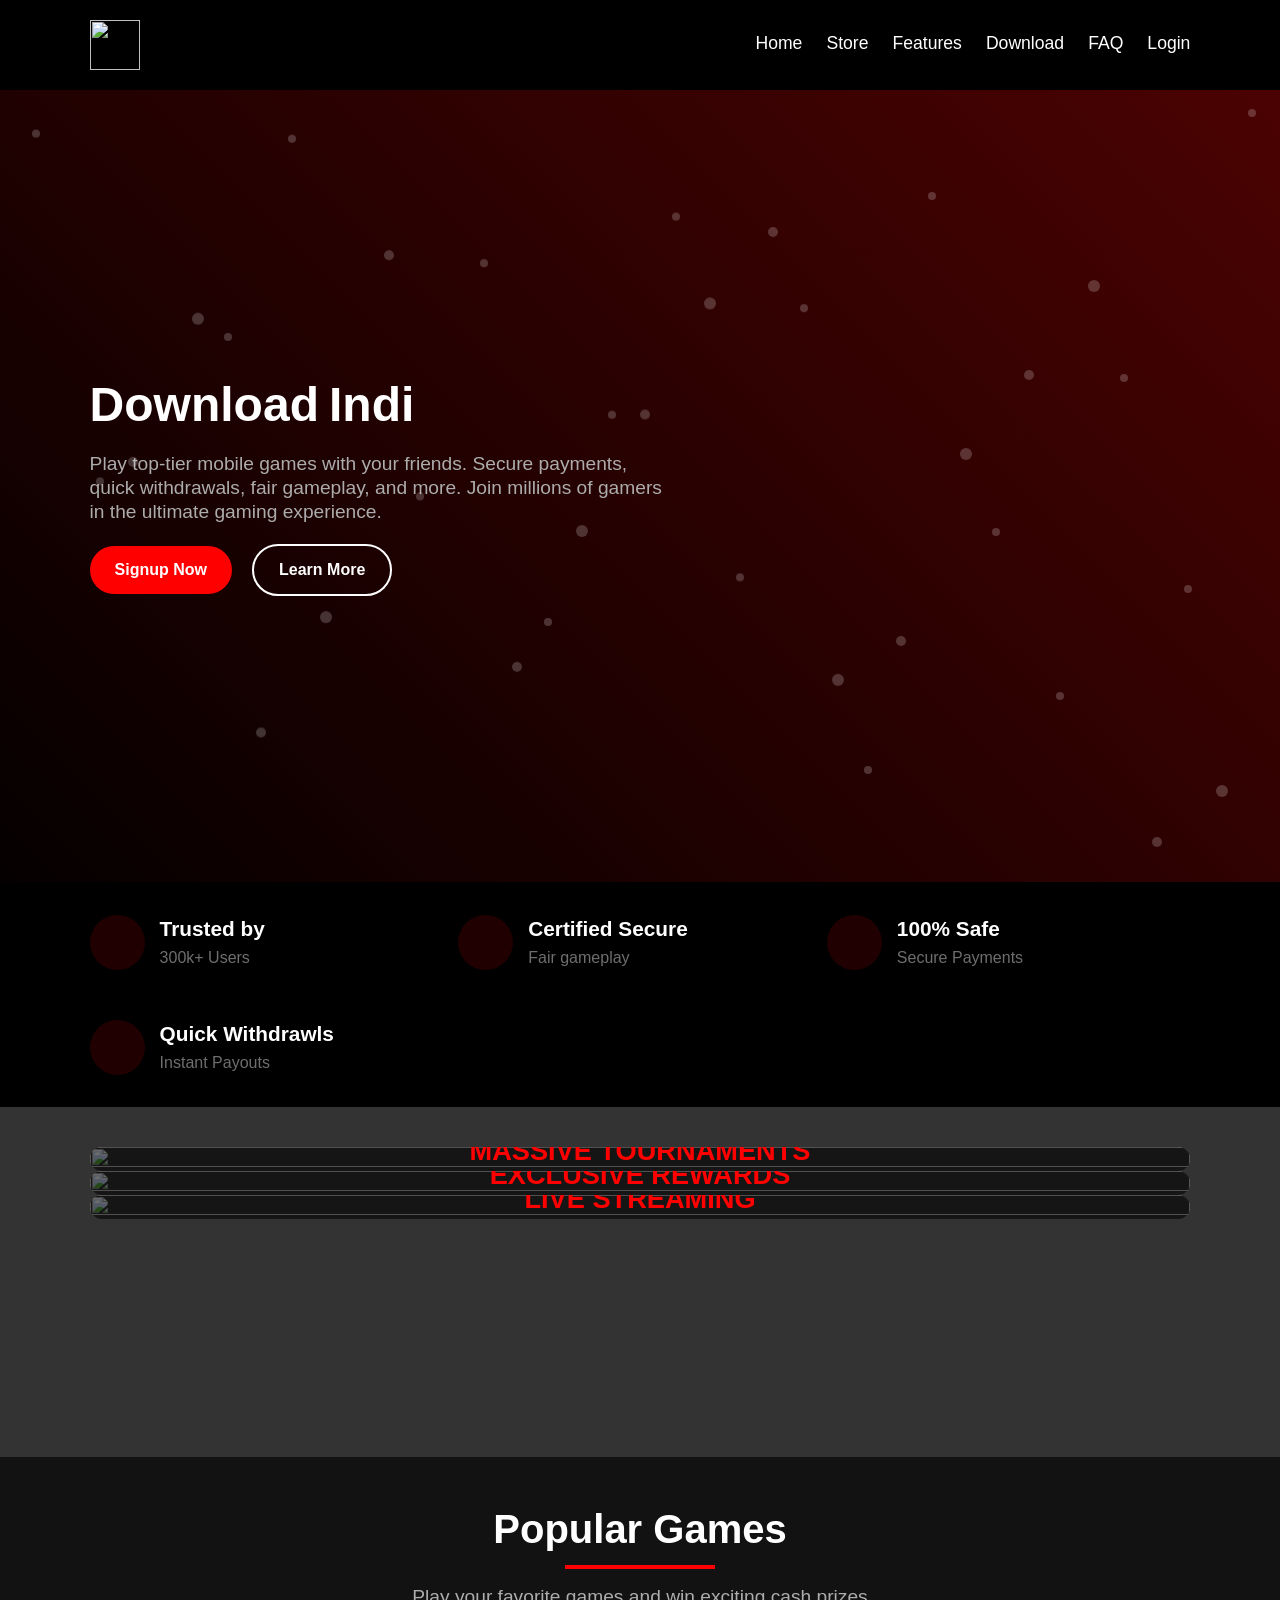
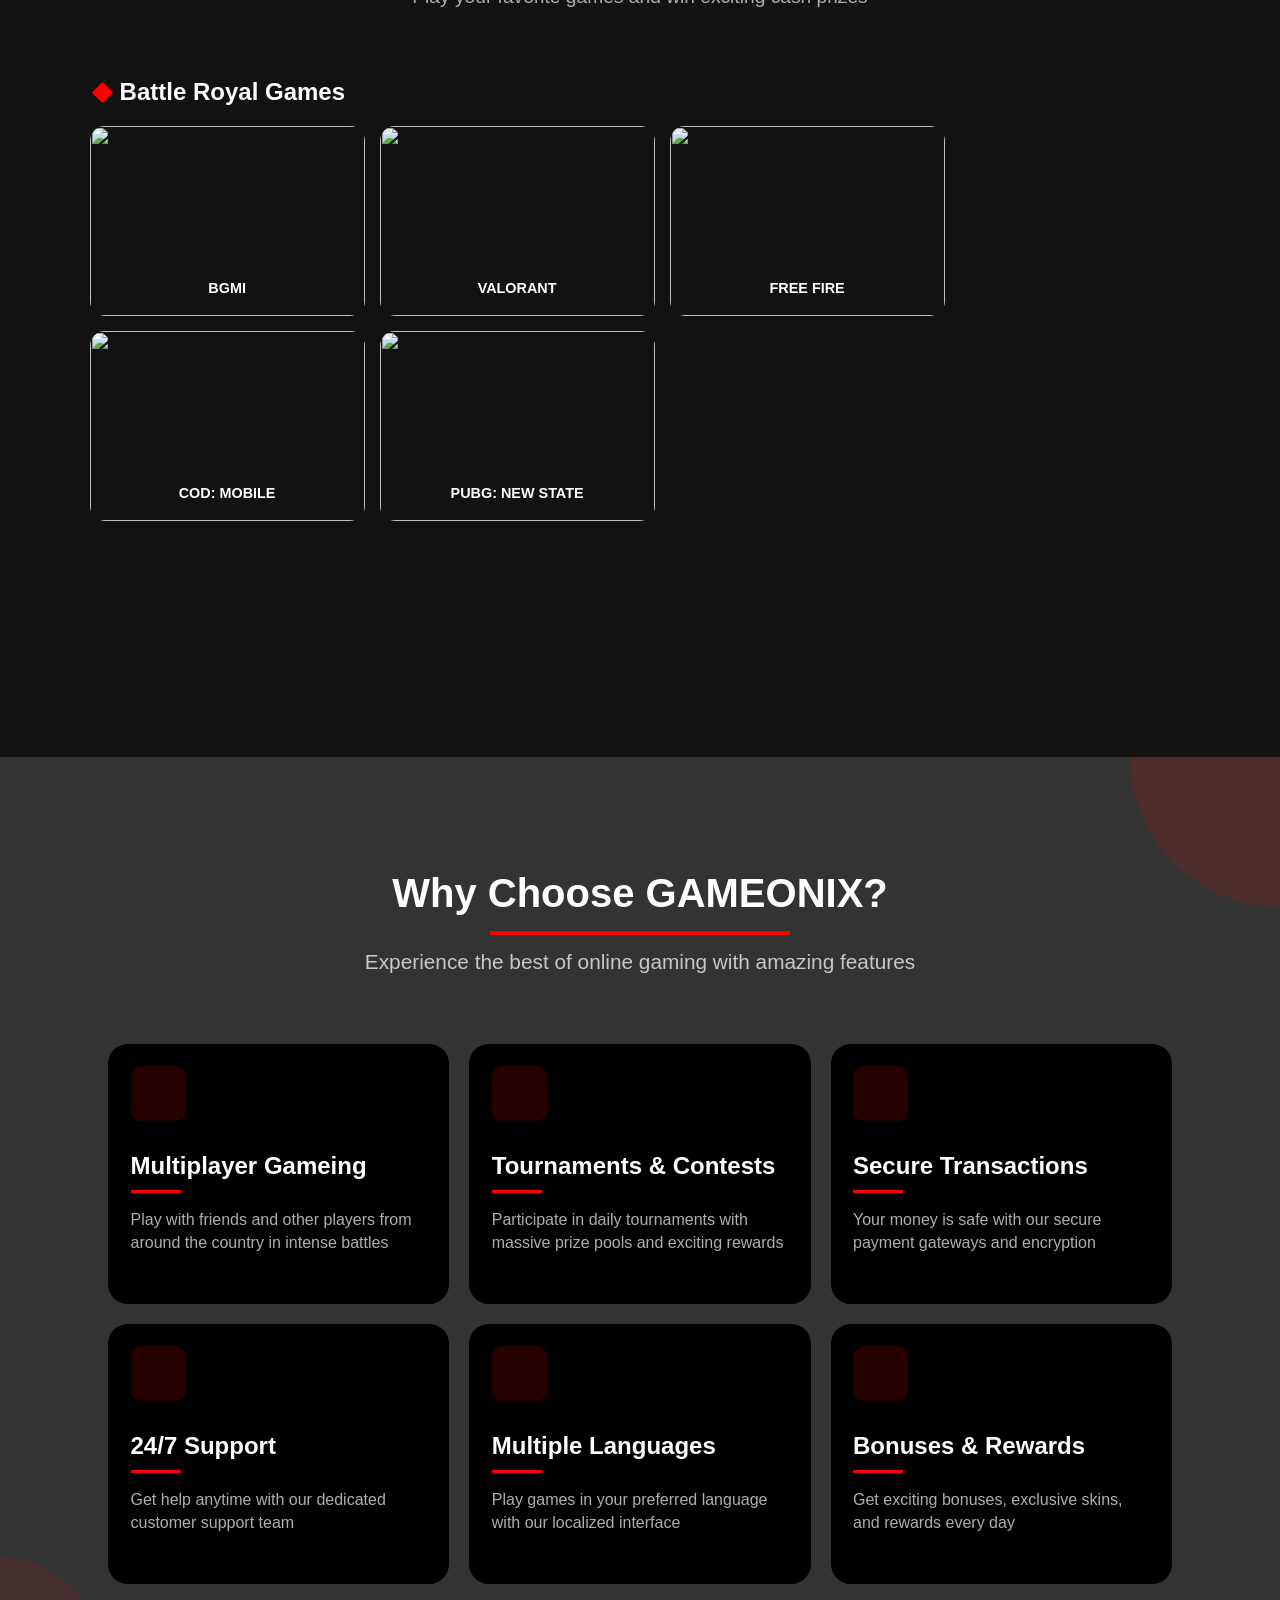
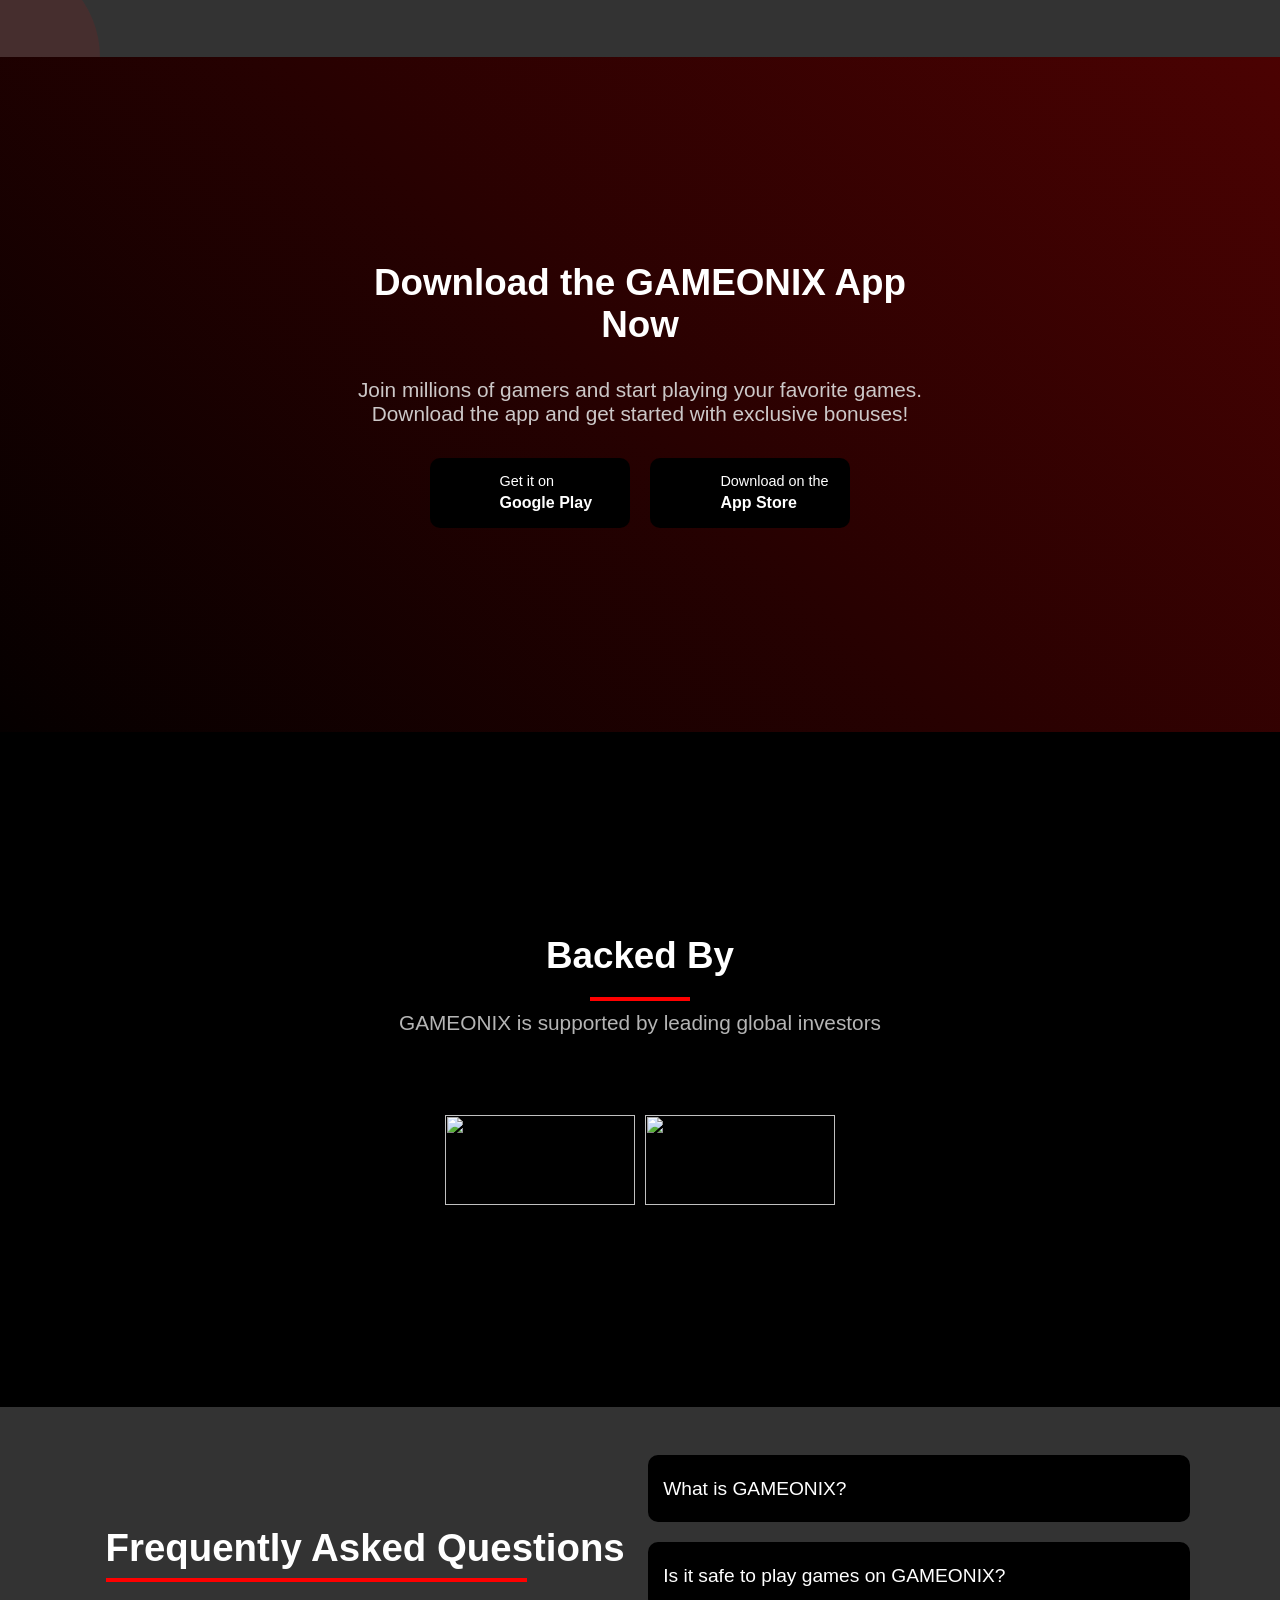
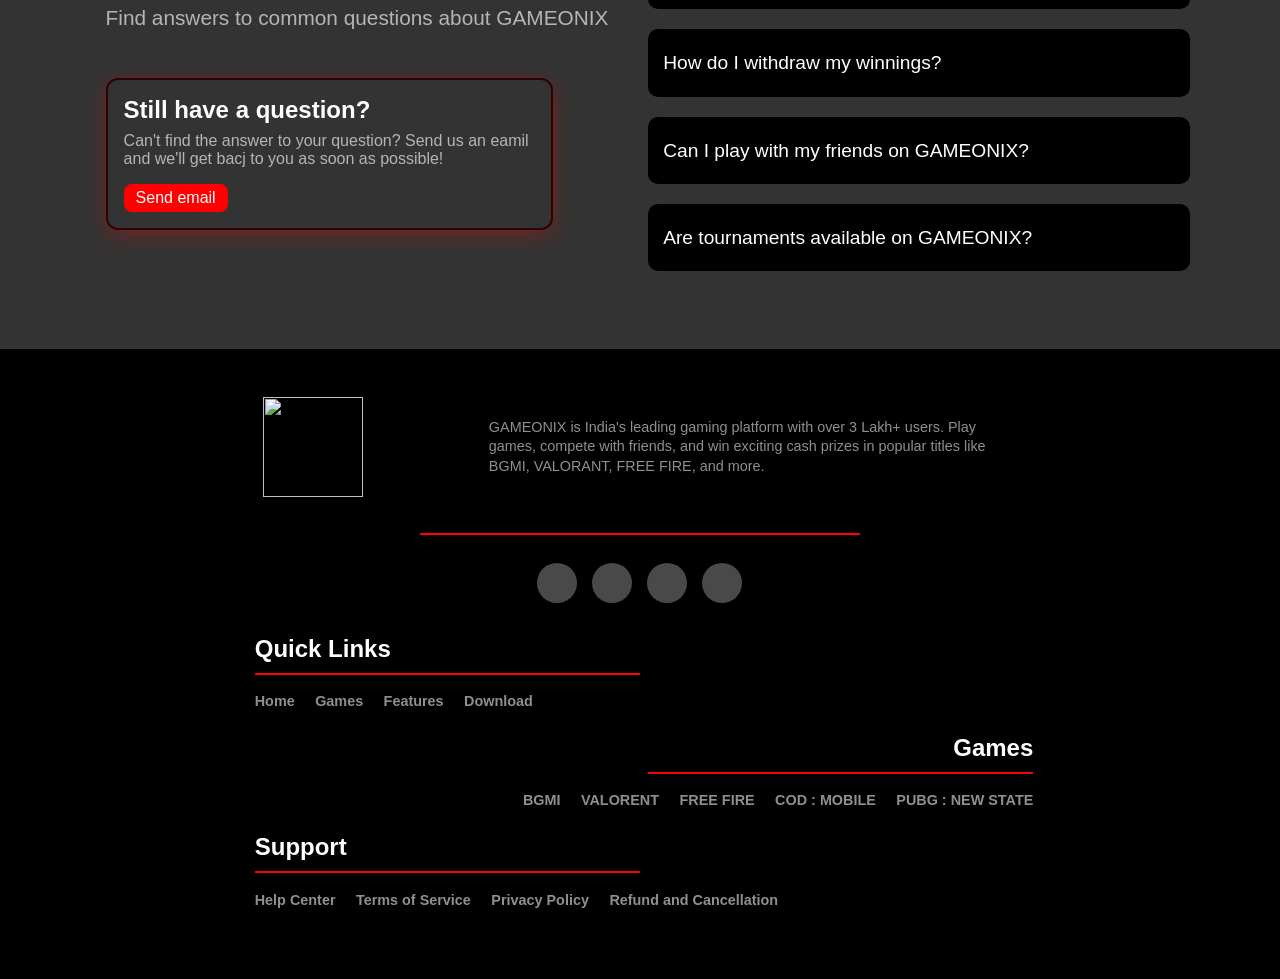
==== commit fcbd798c: "Add store page and demo API" ====
--- a/index.html
+++ b/index.html
@@ -25,7 +25,7 @@
                     <div class="link_underline"></div>
                 </div>
                 <div class="link_option">
-                    <a href="" class="link_name">Store</a>
+                    <a href="store.html" class="link_name">Store</a>
                     <div class="link_underline"></div>
                 </div>
                 <div class="link_option">
@@ -52,7 +52,7 @@
 
         <div id="responsive_navbar">
             <a href="#hero">Home</a>
-            <a href="">Store</a>
+            <a href="store.html">Store</a>
             <a href="#why_choose_gameonix">Feature</a>
             <a href="#download_gameonix">Download</a>
             <a href="#questions">FAQ</a>
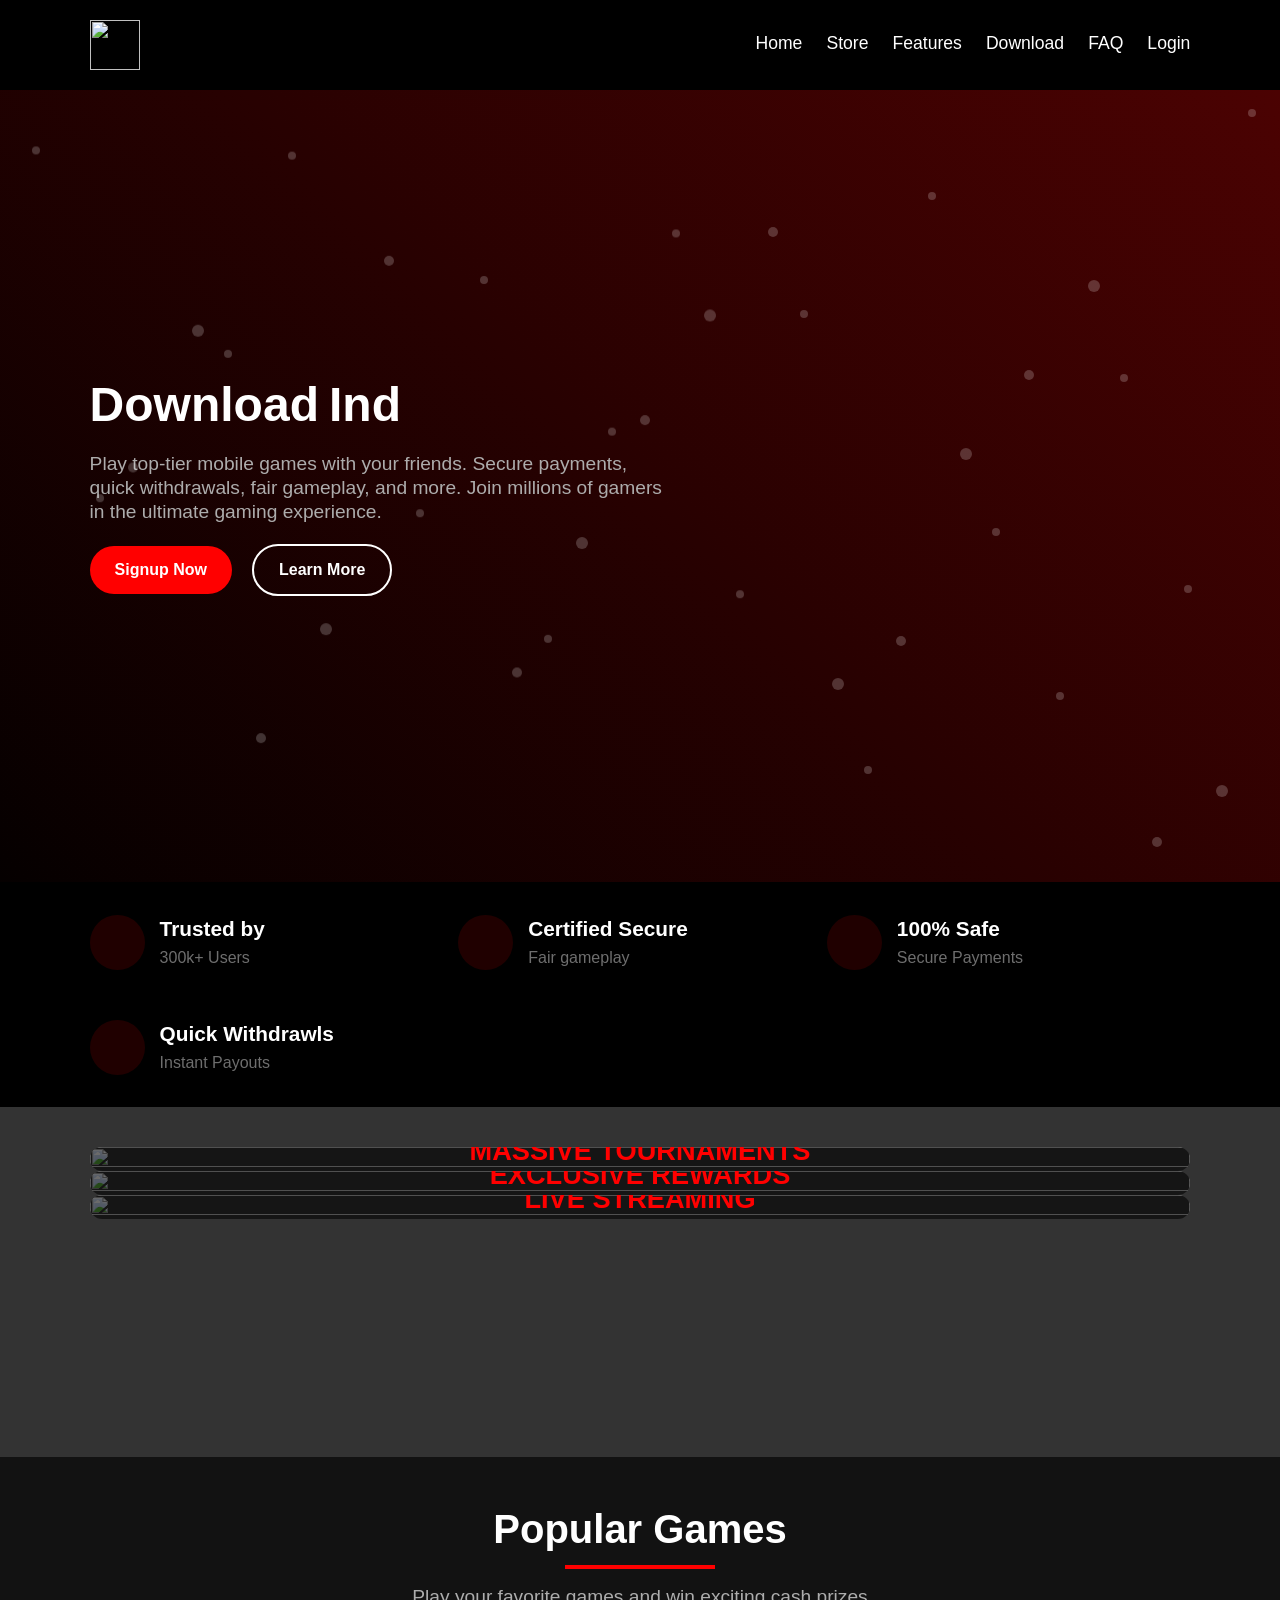
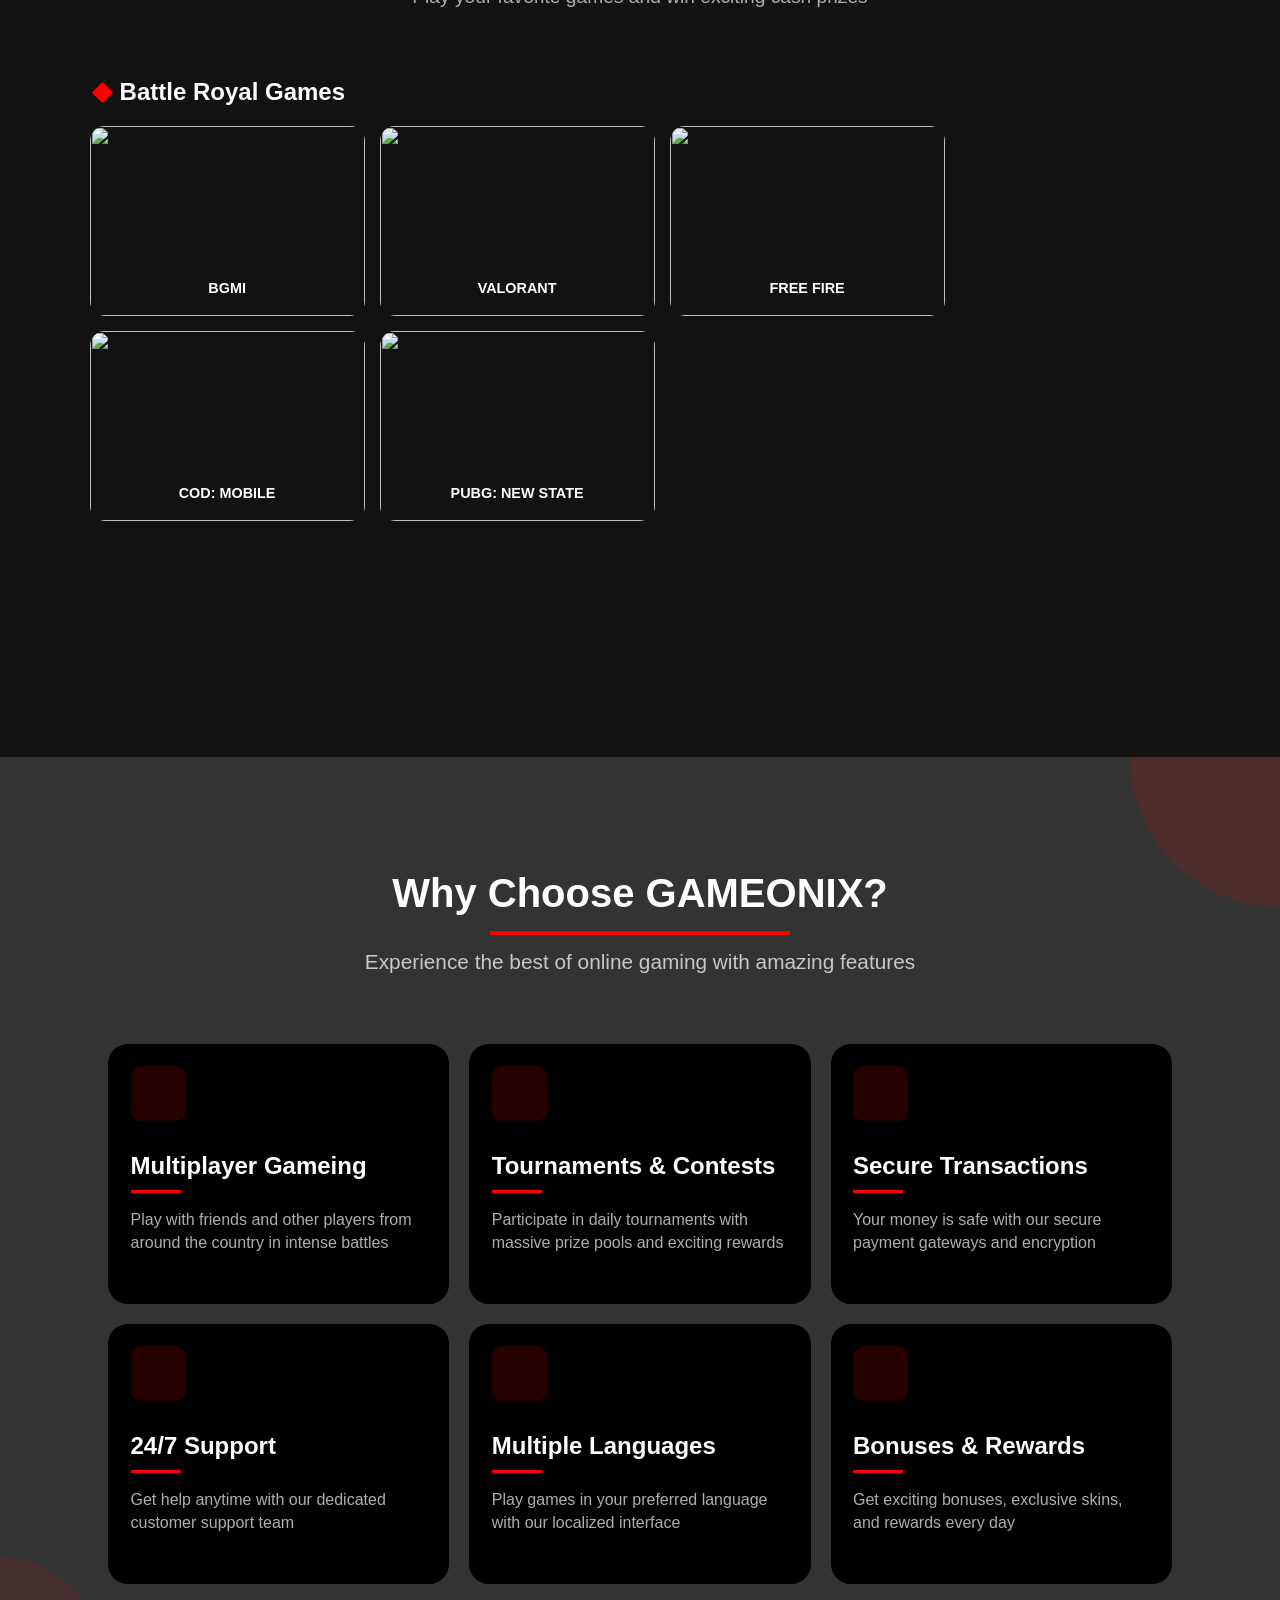
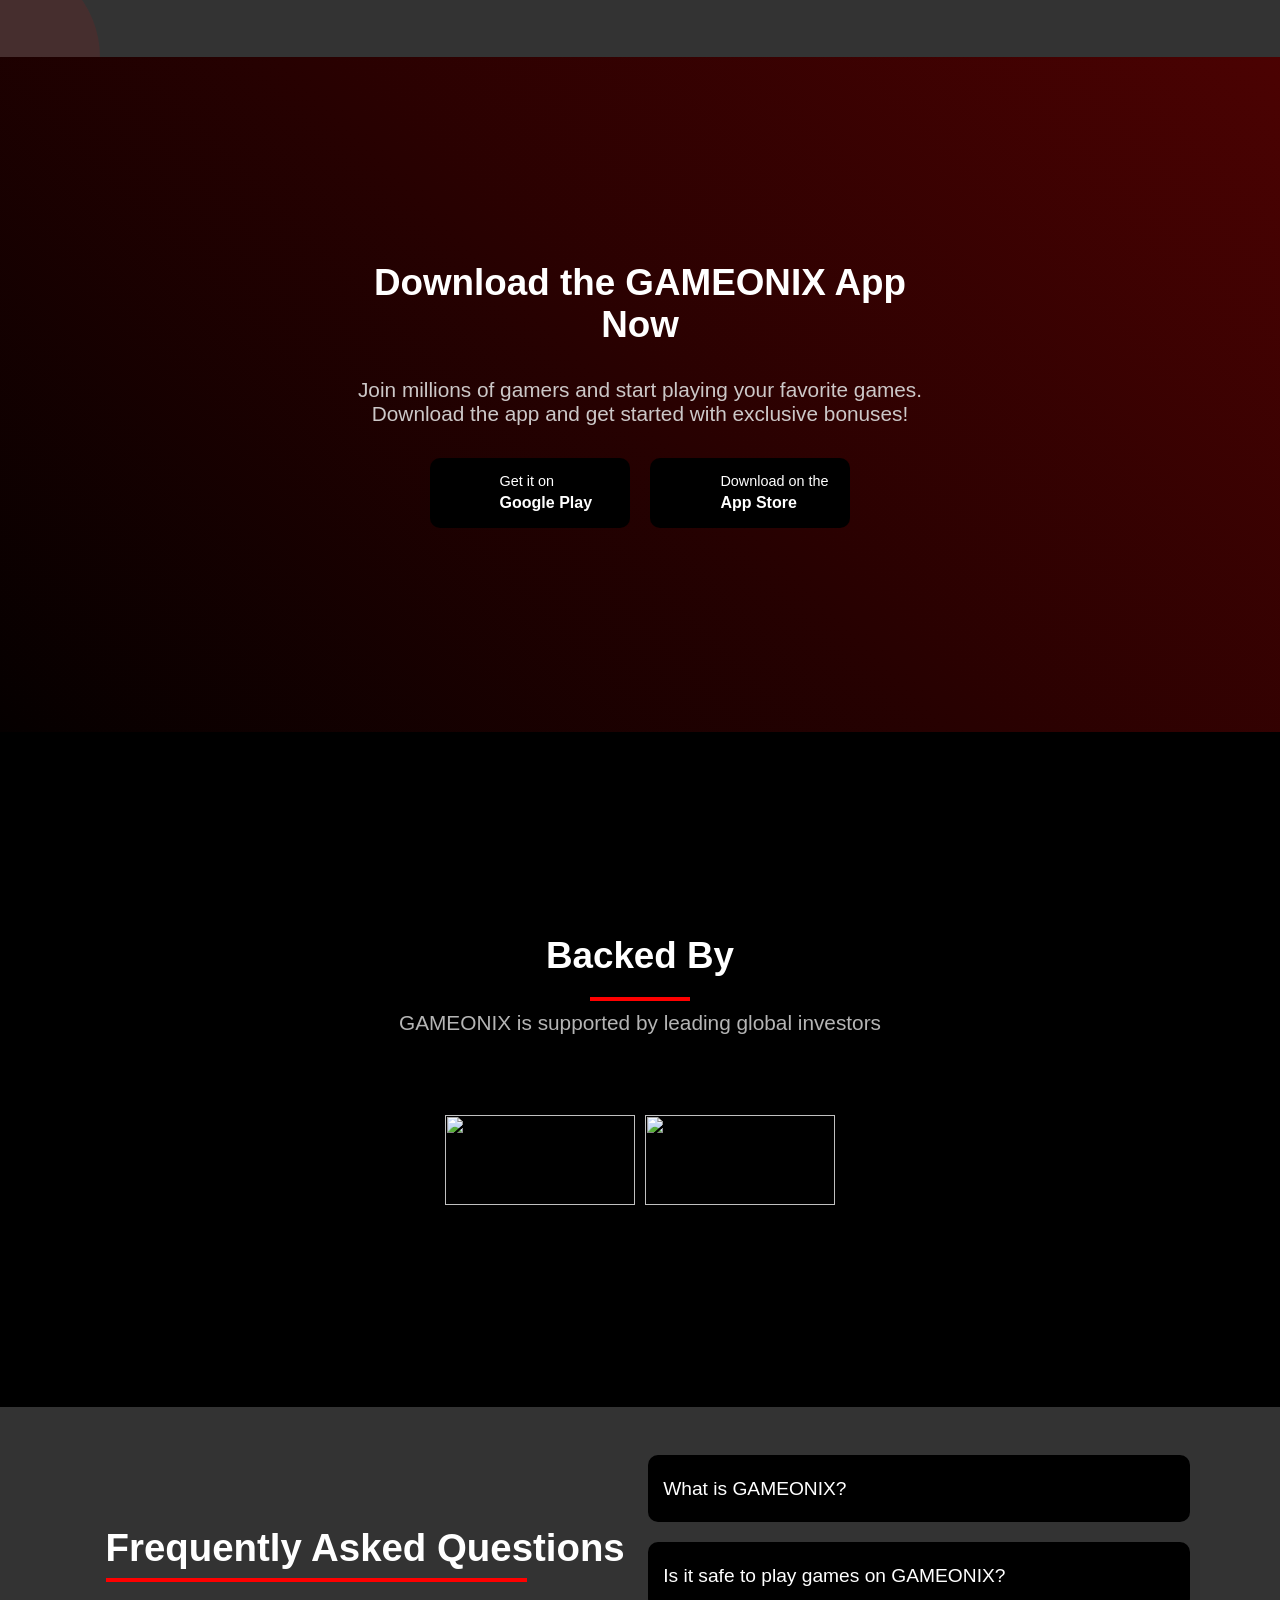
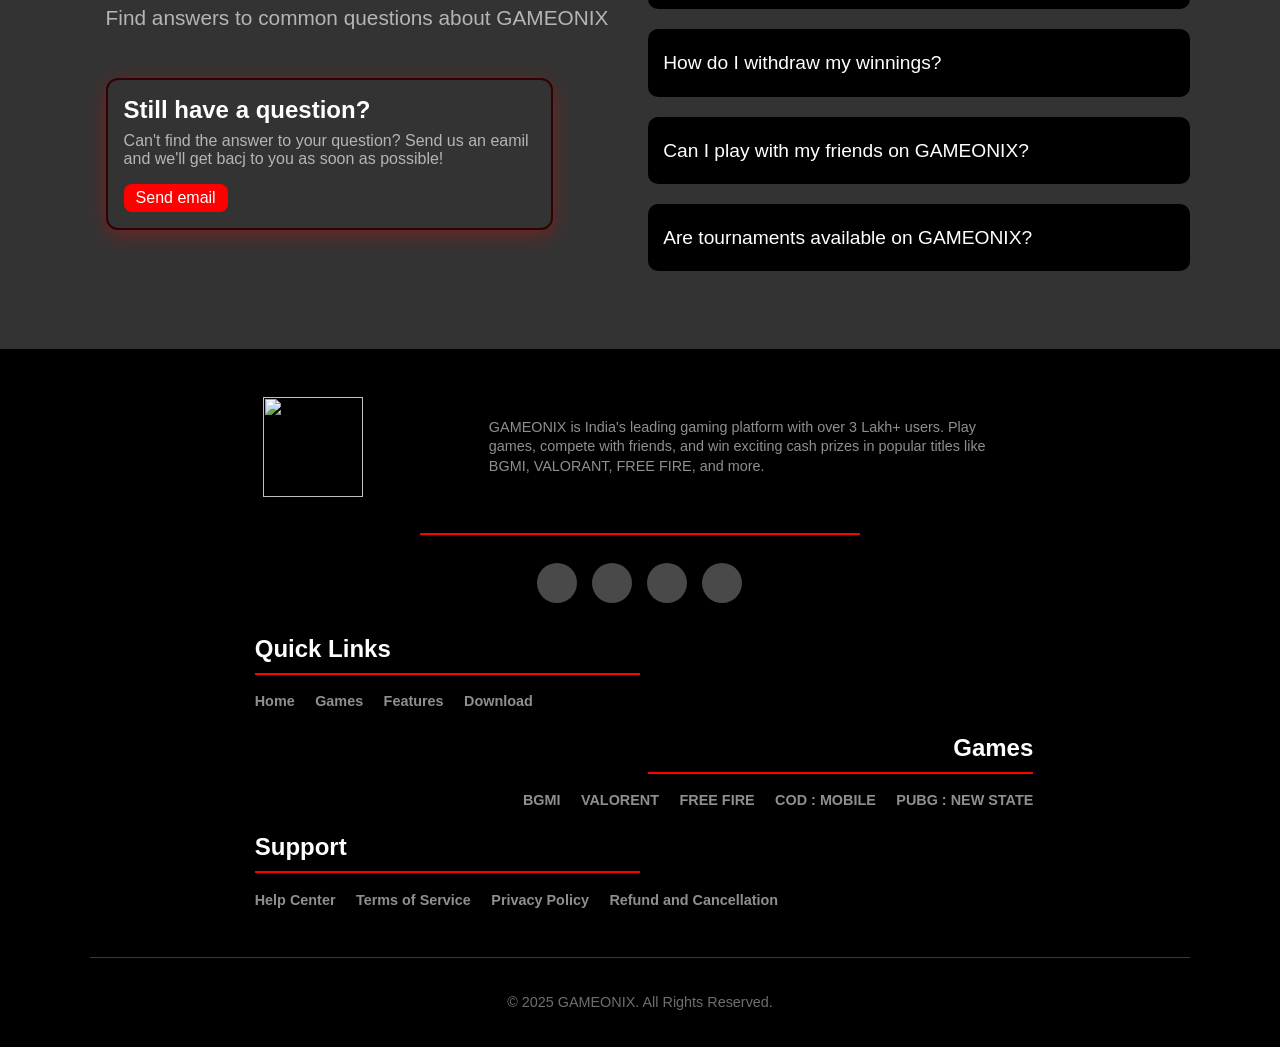
==== commit 863b0ba2: "login page created" ====
--- a/index.html
+++ b/index.html
@@ -41,7 +41,7 @@
                     <div class="link_underline"></div>
                 </div>
                 <div class="link_option">
-                    <a href="" class="link_name">Login</a>
+                    <a href="login.html" class="link_name">Login</a>
                     <div class="link_underline"></div>
                 </div>
                 <div class="nav_menu_icon">
--- a/style.css
+++ b/style.css
@@ -1582,7 +1582,7 @@
     margin-bottom: 3rem;
 }
 
-<<<<<<< HEAD
+/* <<<<<<< HEAD */
 @media (max-width : 950px){
     .footer_upper_right_links{
         width: 100%;
@@ -1597,7 +1597,9 @@
     }
     .footer_upper_left{
         width: 80%;
-=======
+    }
+}
+/* ======= */
 @media (max-width : 950px) {
     .footer_upper_right_links {
         width: 33%;
@@ -1615,7 +1617,7 @@
 
     .footer_upper_left {
         width: 50%;
->>>>>>> dab075f (FAQ section modified)
+/* >>>>>>> dab075f (FAQ section modified) */
     }
 }
 
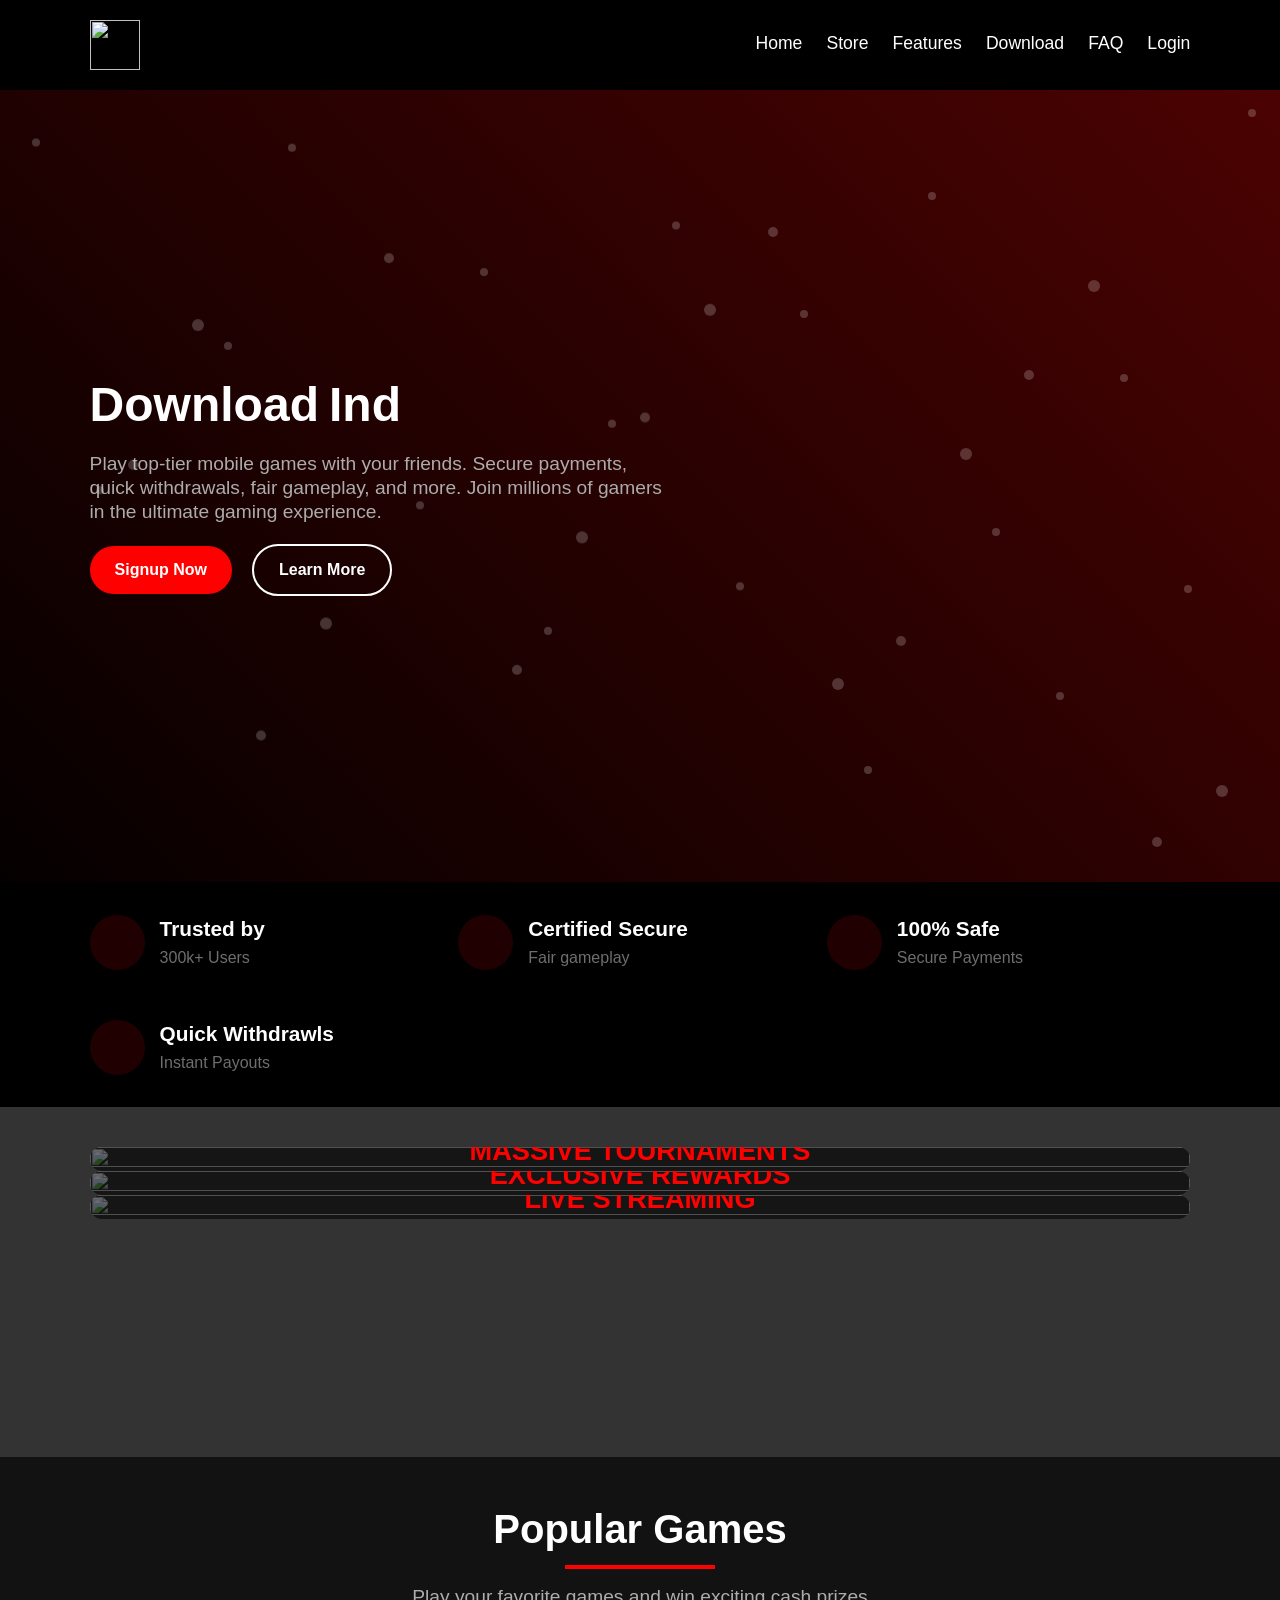
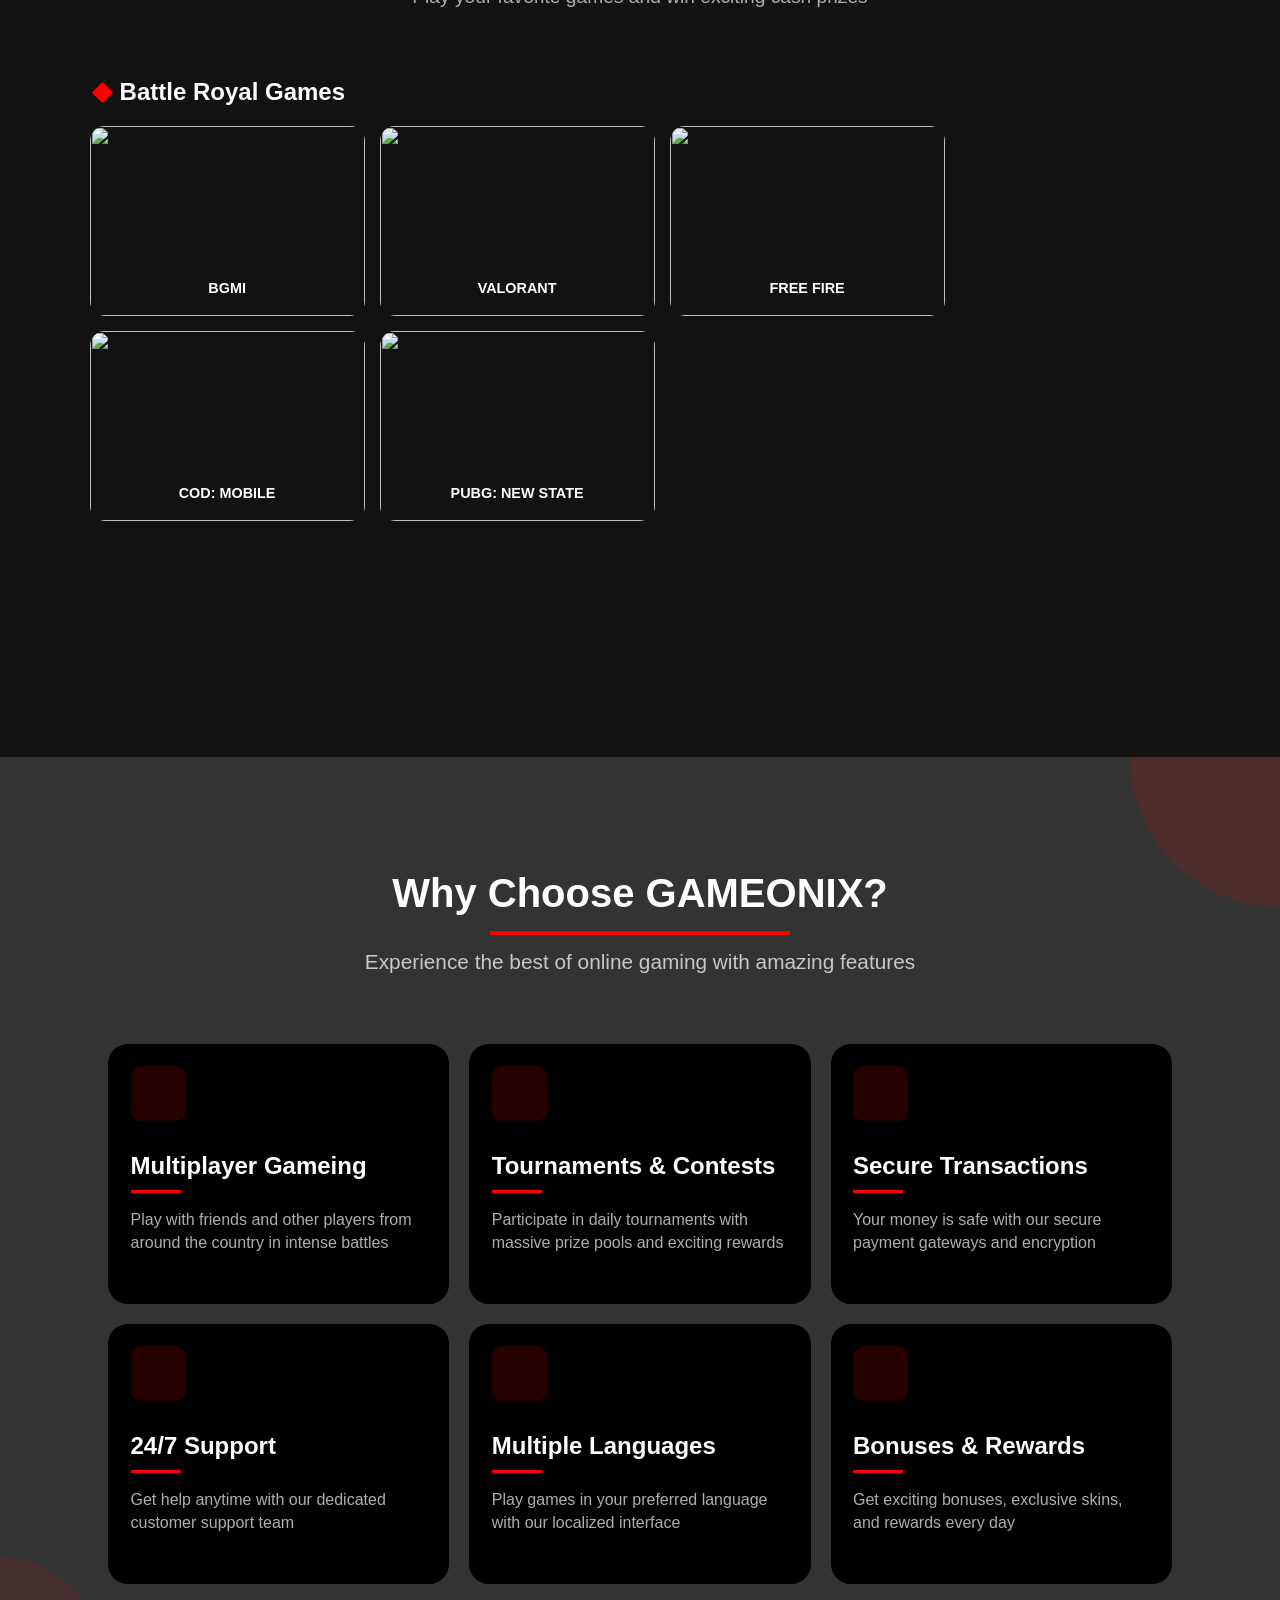
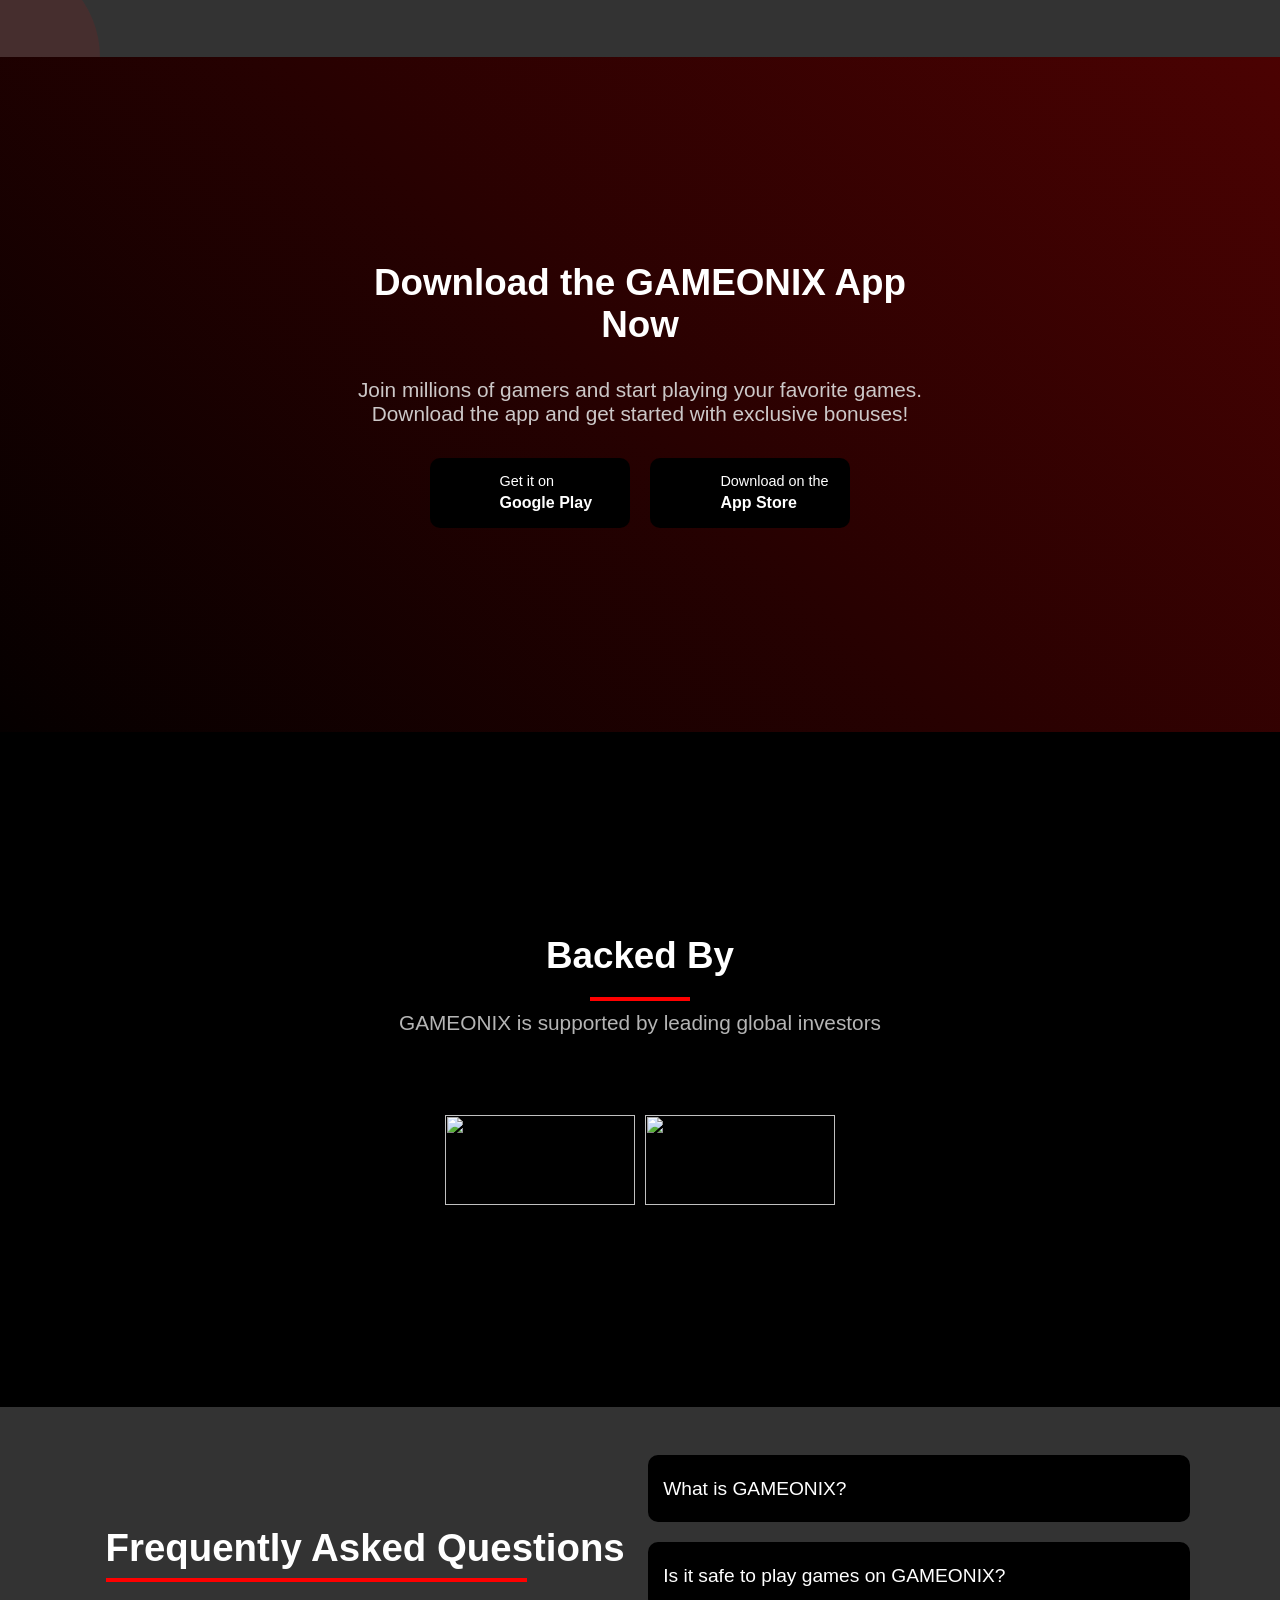
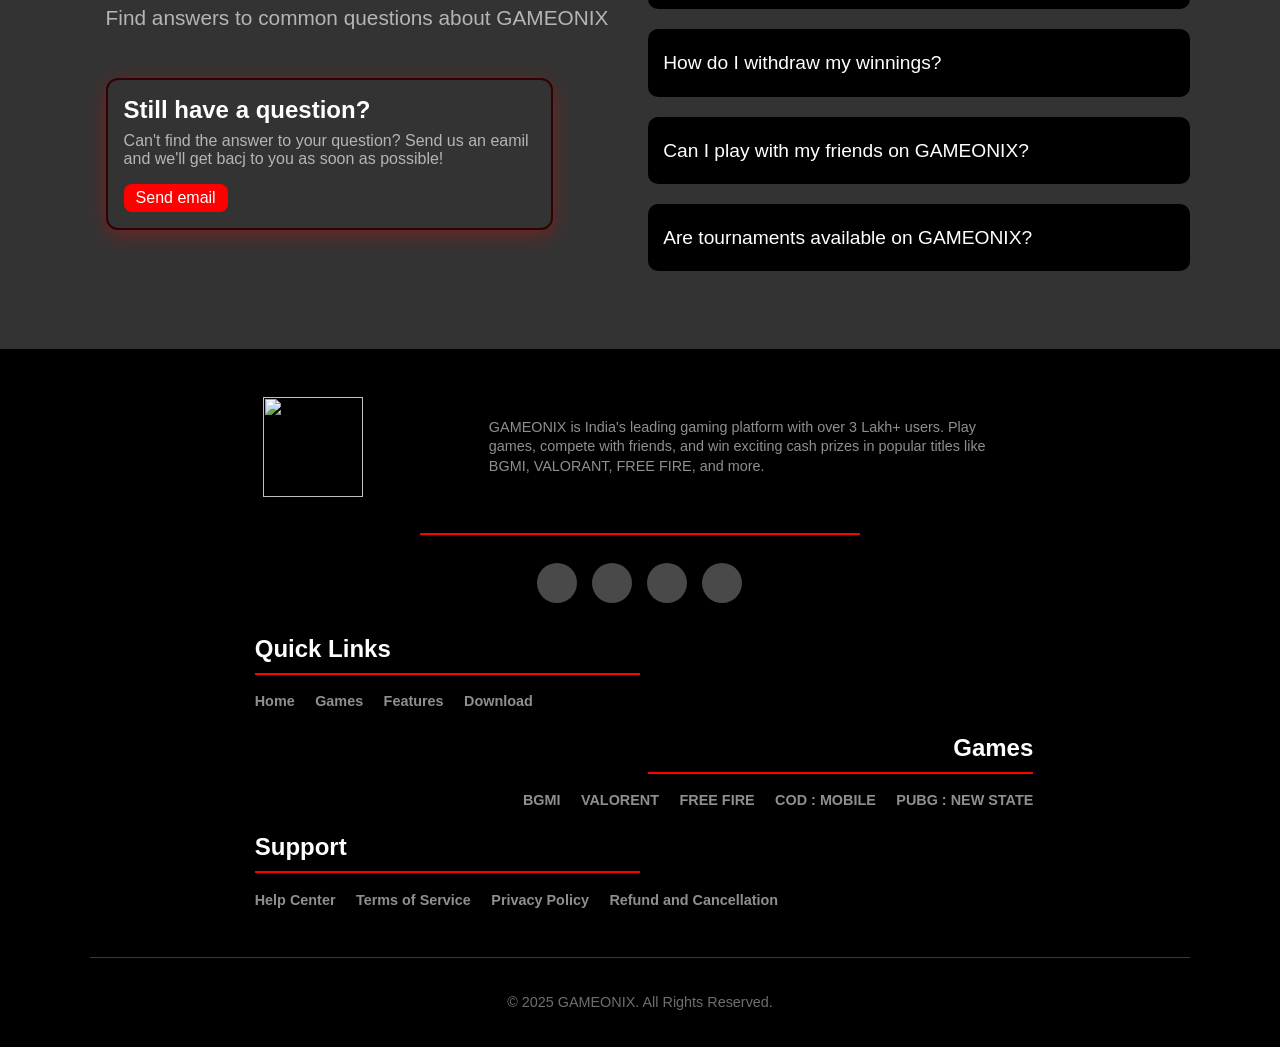
==== commit 9c413181: "navbar links fix" ====
--- a/index.html
+++ b/index.html
@@ -56,7 +56,7 @@
             <a href="#why_choose_gameonix">Feature</a>
             <a href="#download_gameonix">Download</a>
             <a href="#questions">FAQ</a>
-            <a href="">Login</a>
+            <a href="login.html">Login</a>
         </div>
 
         <div id="hero">
